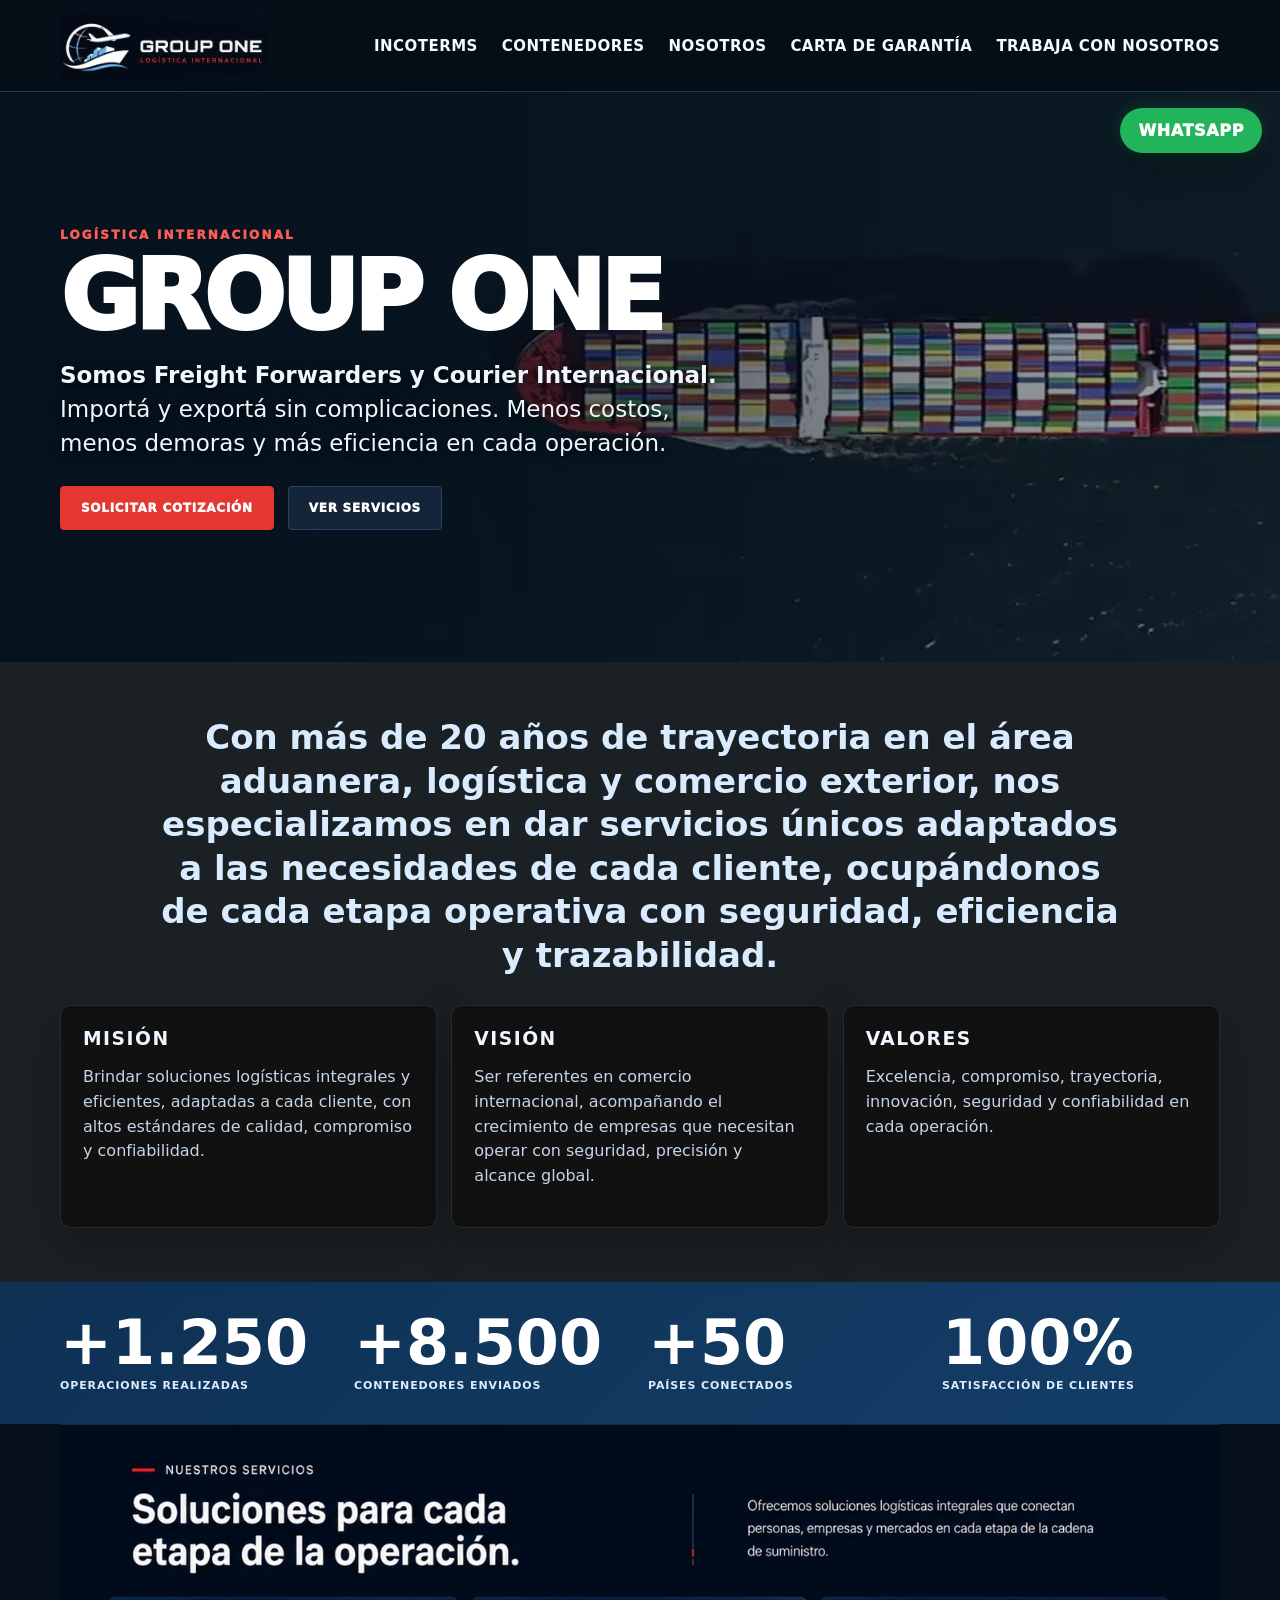
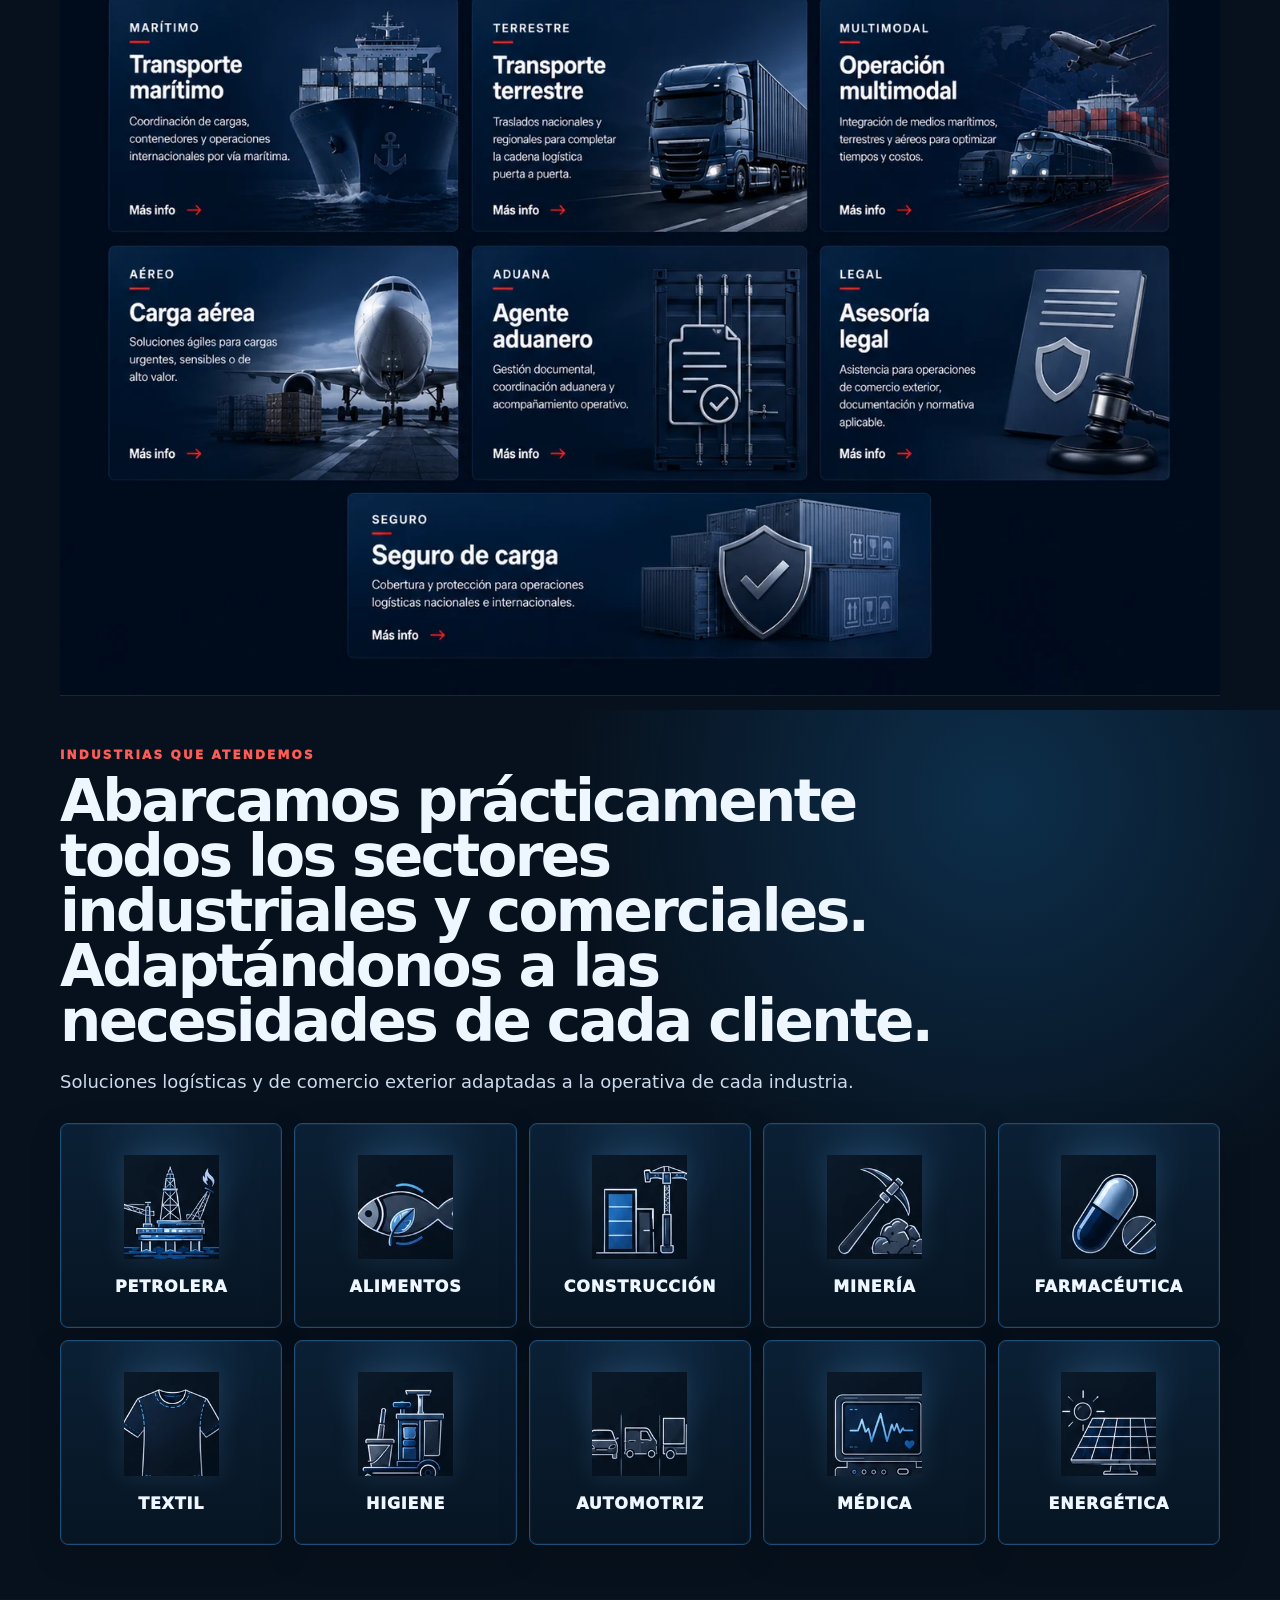
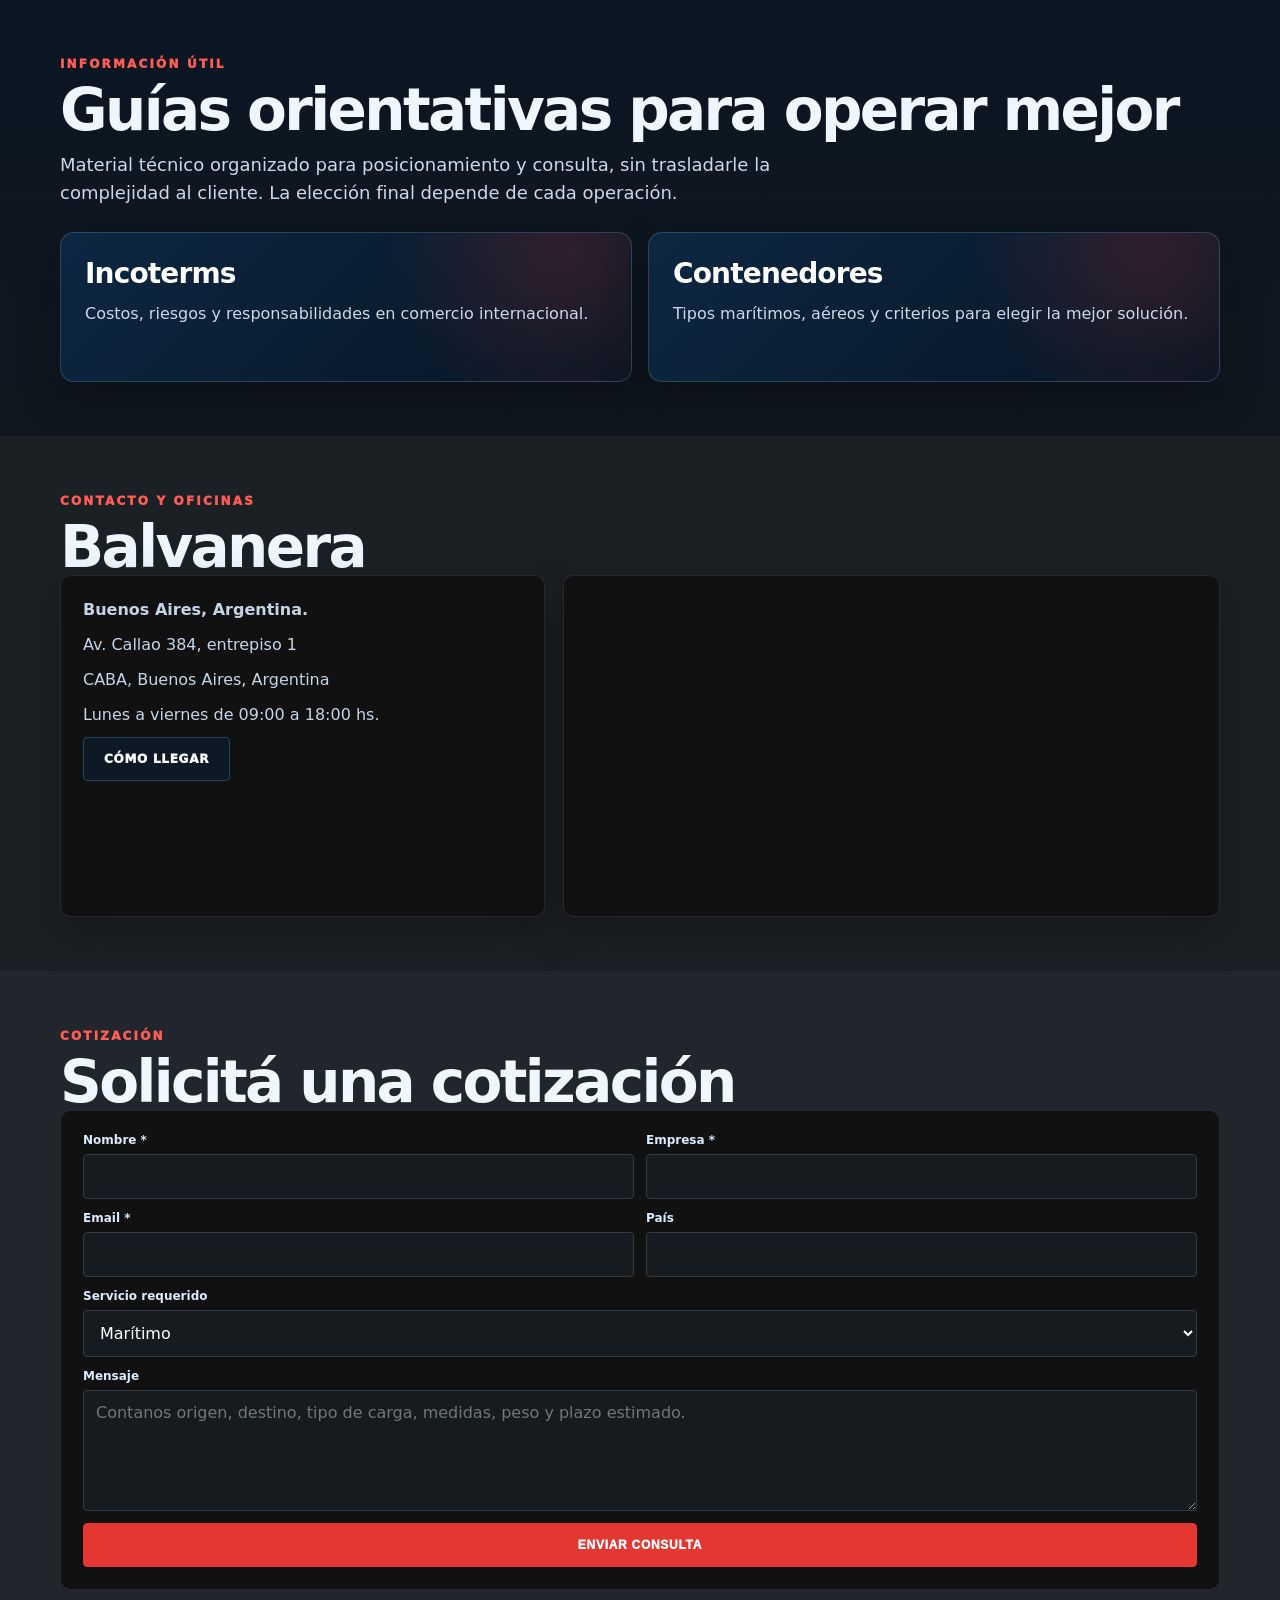
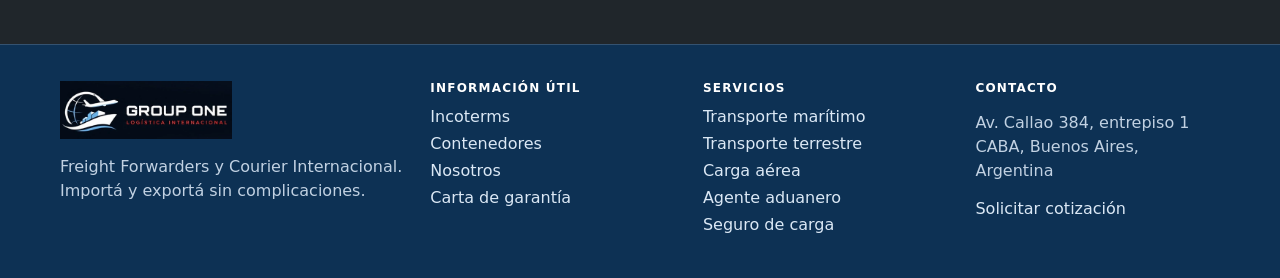
==== index.html @ 024be516 "update v8 logo webp" ====
<!doctype html>
<html lang="es-AR">
<head>
  <meta charset="utf-8">
  <meta name="viewport" content="width=device-width, initial-scale=1">
  <title>Group One | Freight Forwarders y Courier Internacional</title>
  <meta name="description" content="Group One: Freight Forwarders y Courier Internacional. Coordinamos importaciones, exportaciones, logística, aduana y cargas internacionales de punta a punta.">
  <meta name="theme-color" content="#081421">
  <link rel="stylesheet" href="styles.css">
  
</head>
<body>
  <header class="topbar">
  <a class="brand" href="index.html" aria-label="Group One inicio"><img src="assets/logo-group-one.webp" width="300" height="76" alt="Group One Logística Internacional"></a>
  <button class="menu-toggle" aria-label="Abrir menú" aria-expanded="false">☰</button>
  <nav class="main-nav" aria-label="Navegación principal">
    <a href="incoterms.html">Incoterms</a>
    <a href="contenedores.html">Contenedores</a>
    <a href="nosotros.html">Nosotros</a>
    <a href="carta-de-garantia.html">Carta de garantía</a>
    <a href="trabaja-con-nosotros.html">Trabaja con nosotros</a>
  </nav>
</header>
  <a class="whatsapp-float" href="#cotizacion" aria-label="Consultar por WhatsApp">WhatsApp</a>
  <main>
<section class="hero" id="inicio">
  <video class="hero-video" autoplay muted loop playsinline poster="assets/hero-poster.webp" aria-hidden="true"><source src="assets/hero-video.mp4" type="video/mp4"></video>
  <div class="hero-content">
    <span class="eyebrow">Logística internacional</span>
    <h1>GROUP ONE</h1>
    <p><b>Somos Freight Forwarders y Courier Internacional.</b> Importá y exportá sin complicaciones. Menos costos, menos demoras y más eficiencia en cada operación.</p>
    <div class="hero-actions"><a class="btn primary" href="#cotizacion">Solicitar cotización</a><a class="btn secondary" href="#servicios">Ver servicios</a></div>
  </div>
</section>
<section class="section about" id="nosotros-resumen"><div class="container">
  <p class="lead-center">Con más de 20 años de trayectoria en el área aduanera, logística y comercio exterior, nos especializamos en dar servicios únicos adaptados a las necesidades de cada cliente, ocupándonos de cada etapa operativa con seguridad, eficiencia y trazabilidad.</p>
  <div class="about-grid"><article><h3>Misión</h3><p>Brindar soluciones logísticas integrales y eficientes, adaptadas a cada cliente, con altos estándares de calidad, compromiso y confiabilidad.</p></article><article><h3>Visión</h3><p>Ser referentes en comercio internacional, acompañando el crecimiento de empresas que necesitan operar con seguridad, precisión y alcance global.</p></article><article><h3>Valores</h3><p>Excelencia, compromiso, trayectoria, innovación, seguridad y confiabilidad en cada operación.</p></article></div>
</div></section>
<section class="stats"><div class="container stats-grid"><div><b>+1.250</b><span>Operaciones realizadas</span></div><div><b>+8.500</b><span>Contenedores enviados</span></div><div><b>+50</b><span>Países conectados</span></div><div><b>100%</b><span>Satisfacción de clientes</span></div></div></section>
<section class="art-section services-art" id="servicios" aria-label="Nuestros servicios">
  <div class="container art-container">
    <div class="premium-art service-art-box">
      <img src="assets/servicios-premium-v5.webp" alt="Nuestros servicios: transporte marítimo, terrestre, operación multimodal, carga aérea, agente aduanero, asesoría legal y seguro de carga" loading="lazy">
      <a class="hotspot hs-maritimo" href="transporte-maritimo.html" aria-label="Transporte marítimo"></a>
      <a class="hotspot hs-terrestre" href="transporte-terrestre.html" aria-label="Transporte terrestre"></a>
      <a class="hotspot hs-multimodal" href="operacion-multimodal.html" aria-label="Operación multimodal"></a>
      <a class="hotspot hs-aereo" href="carga-aerea.html" aria-label="Carga aérea"></a>
      <a class="hotspot hs-aduana" href="agente-aduanero.html" aria-label="Agente aduanero"></a>
      <a class="hotspot hs-legal" href="asesoria-legal.html" aria-label="Asesoría legal"></a>
      <a class="hotspot hs-seguro" href="seguro-de-carga.html" aria-label="Seguro de carga"></a>
    </div>
  </div>
</section>
<section class="section industries" id="industrias"><div class="container"><div class="industry-hero"><span>Industrias que atendemos</span><h2>Abarcamos prácticamente todos los sectores industriales y comerciales. Adaptándonos a las necesidades de cada cliente.</h2><p>Soluciones logísticas y de comercio exterior adaptadas a la operativa de cada industria.</p></div><div class="industry-grid"><article><div class="industry-icon petrolera"></div><span>Petrolera</span></article><article><div class="industry-icon alimentos"></div><span>Alimentos</span></article><article><div class="industry-icon construccion"></div><span>Construcción</span></article><article><div class="industry-icon mineria"></div><span>Minería</span></article><article><div class="industry-icon farmaceutica"></div><span>Farmacéutica</span></article><article><div class="industry-icon textil"></div><span>Textil</span></article><article><div class="industry-icon higiene"></div><span>Higiene</span></article><article><div class="industry-icon automotriz"></div><span>Automotriz</span></article><article><div class="industry-icon medica"></div><span>Médica</span></article><article><div class="industry-icon energetica"></div><span>Energética</span></article></div></div></section>
<section class="section resources" id="recursos"><div class="container"><div class="section-head"><span>Información útil</span><h2>Guías orientativas para operar mejor</h2></div><p class="resources-lead">Material técnico organizado para posicionamiento y consulta, sin trasladarle la complejidad al cliente. La elección final depende de cada operación.</p><div class="resource-grid"><a href="incoterms.html"><strong>Incoterms</strong><span>Costos, riesgos y responsabilidades en comercio internacional.</span></a><a href="contenedores.html"><strong>Contenedores</strong><span>Tipos marítimos, aéreos y criterios para elegir la mejor solución.</span></a></div></div></section>

<section class="section contact" id="contacto"><div class="container"><div class="section-head"><span>Contacto y oficinas</span><h2>Balvanera</h2></div><div class="contact-grid"><div class="office-card"><p><strong>Buenos Aires, Argentina.</strong></p><p>Av. Callao 384, entrepiso 1</p><p>CABA, Buenos Aires, Argentina</p><p>Lunes a viernes de 09:00 a 18:00 hs.</p><a class="btn secondary dark" href="https://www.google.com/maps/search/?api=1&query=Av.%20Callao%20384%20entrepiso%201%20CABA" target="_blank" rel="noopener">Cómo llegar</a></div><div class="map-card"><iframe src="https://www.google.com/maps?q=Av.%20Callao%20384%20entrepiso%201%20CABA%20Buenos%20Aires%20Argentina&output=embed" width="100%" height="340" style="border:0;" allowfullscreen loading="lazy" referrerpolicy="no-referrer-when-downgrade"></iframe></div></div></div></section>
<section class="section quote" id="cotizacion"><div class="container"><div class="section-head"><span>Cotización</span><h2>Solicitá una cotización</h2></div><form class="quote-form" id="quoteForm"><div class="field"><label>Nombre *</label><input required name="nombre" type="text"></div><div class="field"><label>Empresa *</label><input required name="empresa" type="text"></div><div class="field"><label>Email *</label><input required name="email" type="email"></div><div class="field"><label>País</label><input name="pais" type="text"></div><div class="field full"><label>Servicio requerido</label><select name="servicio"><option>Marítimo</option><option>Terrestre</option><option>Aéreo</option><option>Multimodal</option><option>Agente aduanero</option><option>Asesoría legal</option><option>Seguro de carga</option></select></div><div class="field full"><label>Mensaje</label><textarea name="mensaje" rows="5" placeholder="Contanos origen, destino, tipo de carga, medidas, peso y plazo estimado."></textarea></div><button class="btn primary" type="submit">Enviar consulta</button></form></div></section>
</main>
  <footer class="footer">
  <div class="container footer-grid">
    <div>
      <img src="assets/logo-group-one.webp" width="220" height="56" alt="Group One">
      <p>Freight Forwarders y Courier Internacional. Importá y exportá sin complicaciones.</p>
    </div>
    <div><h3>Información útil</h3><a href="incoterms.html">Incoterms</a><a href="contenedores.html">Contenedores</a><a href="nosotros.html">Nosotros</a><a href="carta-de-garantia.html">Carta de garantía</a></div>
    <div><h3>Servicios</h3><a href="transporte-maritimo.html">Transporte marítimo</a><a href="transporte-terrestre.html">Transporte terrestre</a><a href="carga-aerea.html">Carga aérea</a><a href="agente-aduanero.html">Agente aduanero</a><a href="seguro-de-carga.html">Seguro de carga</a></div>
    <div><h3>Contacto</h3><p>Av. Callao 384, entrepiso 1<br>CABA, Buenos Aires, Argentina</p><a href="index.html#cotizacion">Solicitar cotización</a></div>
  </div>
</footer>
  <script src="script.js"></script>
</body>
</html>
---- styles.css ----
:root{--bg:#07111d;--panel:#0b1a2b;--panel2:#111b25;--blue:#0d3d66;--sky:#84c8ff;--red:#e43732;--text:#eef6ff;--muted:#b7c5d8;--line:#24445f}
*{box-sizing:border-box}html{scroll-behavior:smooth}body{margin:0;background:var(--bg);color:var(--text);font-family:Inter,system-ui,-apple-system,BlinkMacSystemFont,"Segoe UI",Arial,sans-serif}a{text-decoration:none;color:inherit}img{display:block;max-width:100%}.container{width:min(1160px,calc(100% - 32px));margin:auto}.topbar{position:sticky;top:0;z-index:50;height:92px;display:flex;align-items:center;gap:28px;padding:0 max(16px,calc((100vw - 1160px)/2));background:rgba(5,14,24,.94);border-bottom:1px solid rgba(132,200,255,.24);backdrop-filter:blur(14px)}.brand{flex:0 0 auto}.brand img{height:66px;width:auto}.main-nav{margin-left:auto;display:flex;align-items:center;gap:24px;flex-wrap:wrap;justify-content:flex-end}.main-nav a{text-transform:uppercase;font-weight:900;letter-spacing:.03em;font-size:15px;color:#f7fbff}.main-nav a:hover{color:#fff;text-shadow:0 0 14px rgba(132,200,255,.7)}.menu-toggle{display:none;background:transparent;border:1px solid var(--line);color:#fff;border-radius:8px;font-size:25px;padding:6px 10px}.whatsapp-float{position:fixed;right:18px;top:108px;z-index:60;background:#21b45b;color:#fff;font-weight:950;text-transform:uppercase;letter-spacing:.04em;border-radius:999px;padding:13px 18px;box-shadow:0 12px 28px rgba(0,0,0,.35),0 0 20px rgba(33,180,91,.25)}.hero{position:relative;min-height:570px;display:flex;align-items:center;overflow:hidden;background:#071827;color:#fff}.hero-video{position:absolute;inset:0;width:100%;height:100%;object-fit:cover;opacity:.84;filter:saturate(1.05) contrast(1.04) brightness(.92)}.hero:after{content:"";position:absolute;inset:0;background:linear-gradient(90deg,rgba(4,15,27,.78) 0%,rgba(4,15,27,.58) 38%,rgba(4,15,27,.16) 100%)}.hero-content{position:relative;z-index:1;width:min(1160px,calc(100% - 32px));margin:auto;padding:80px 0;text-align:left}.eyebrow,.section-head span,.section-split span,.industry-hero span,.page-hero span{display:inline-block;color:#ff5c55;text-transform:uppercase;font-size:12px;font-weight:950;letter-spacing:.18em;margin-bottom:12px}.hero h1{font-size:clamp(56px,9vw,96px);line-height:.9;margin:0;text-transform:uppercase;letter-spacing:-.05em;font-weight:950}.hero p{font-size:clamp(17px,2vw,23px);line-height:1.48;max-width:690px;margin:18px 0 0;color:#eef6ff;text-shadow:0 2px 10px #000}.btn{display:inline-flex;align-items:center;justify-content:center;min-height:44px;padding:0 20px;border-radius:4px;background:#14253a;color:#fff;border:1px solid var(--line);font-weight:950;text-transform:uppercase;letter-spacing:.06em;font-size:12px}.btn.primary{background:var(--red);border-color:var(--red)}.btn.secondary.dark{background:#0e1926}.hero-actions{display:flex;gap:14px;flex-wrap:wrap;margin-top:26px}.section{padding:54px 0}.lead-center{font-size:clamp(22px,3vw,34px);font-weight:850;line-height:1.28;text-align:center;color:#d9ecff;max-width:980px;margin:0 auto 28px}.about{background:#1b2024}.about-grid{display:grid;grid-template-columns:repeat(3,1fr);gap:14px}.about-grid article,.office-card,.map-card,.content-grid article,.container-grid article{background:#111; border:1px solid rgba(255,255,255,.1);border-radius:10px;padding:22px;box-shadow:0 16px 44px rgba(0,0,0,.25)}.about-grid h3,.content-grid h2,.container-grid h3{margin:0 0 10px;text-transform:uppercase;letter-spacing:.08em}.about-grid p,.office-card p,.content-grid p,.content-grid li,.container-grid p{color:#c5d5e8;line-height:1.55}.stats{background:linear-gradient(135deg,#0e3154,#143e68);padding:32px 0;color:#fff}.stats-grid{display:grid;grid-template-columns:repeat(4,1fr);gap:16px}.stats b{display:block;font-size:clamp(34px,5vw,62px);line-height:.92}.stats span{display:block;text-transform:uppercase;font-size:11px;font-weight:900;letter-spacing:.08em;color:#dcecff;margin-top:8px}.services{background:#07111d}.section-split{display:grid;grid-template-columns:1fr .9fr;gap:40px;align-items:start;margin-bottom:28px}.section-split h2,.industry-hero h2,.page-hero h1,.section-head h2{font-size:clamp(36px,5vw,58px);line-height:.95;letter-spacing:-.045em;margin:0}.section-split p{border-left:1px solid var(--line);padding-left:28px;margin:36px 0 0;color:#d3deec;font-size:18px;line-height:1.55}.service-grid{display:grid;grid-template-columns:repeat(3,1fr);gap:16px}.service-card{min-height:260px;border-radius:12px;border:1px solid #13385a;background:radial-gradient(circle at 78% 20%,rgba(132,200,255,.22),transparent 30%),linear-gradient(135deg,#0d3153,#071523);padding:26px;display:flex;flex-direction:column;justify-content:flex-end;box-shadow:0 16px 42px rgba(0,0,0,.22);position:relative;overflow:hidden}.service-card:before{content:"";position:absolute;right:-20px;bottom:-25px;width:190px;height:150px;opacity:.28;background:center/contain no-repeat}.service-card span{color:#fff;text-transform:uppercase;letter-spacing:.16em;font-weight:950;font-size:12px}.service-card h3{font-size:28px;line-height:1.02;margin:13px 0 10px}.service-card p{color:#dbe7f6;margin:0 0 20px;line-height:1.45}.service-card strong{color:#fff}.service-maritimo:before{background-image:url('assets/maritimo.svg')}.service-terrestre:before{background-image:url('assets/terrestre.svg')}.service-multimodal{background:radial-gradient(circle at 80% 20%,rgba(228,55,50,.28),transparent 38%),linear-gradient(135deg,#16253a,#071523)}.service-multimodal:before{background-image:url('assets/multimodal.svg')}.service-aereo:before{background-image:url('assets/aereo.svg')}.service-aduana{background:radial-gradient(circle at 72% 20%,rgba(228,55,50,.18),transparent 38%),linear-gradient(135deg,#16253a,#071523)}.service-aduana:before{background-image:url('assets/aduana.svg')}.service-legal:before{background-image:url('assets/legal.svg')}.service-seguro{grid-column:2/3;min-height:210px}.service-seguro:before{background-image:url('assets/seguro.svg')}.industries{background:radial-gradient(circle at 72% 8%,rgba(21,87,138,.35),transparent 34%),#07111d}.industry-hero{max-width:900px;margin-bottom:28px}.industry-hero p{color:#cbd9ea;font-size:18px;line-height:1.55}.industry-grid{display:grid;grid-template-columns:repeat(5,1fr);gap:10px}.industry-grid article{min-height:170px;border:1px solid #173d61;border-radius:8px;background:linear-gradient(180deg,#0a1d31,#071422);display:flex;flex-direction:column;align-items:center;justify-content:center;text-align:center;padding:16px}.industry-grid span{text-transform:uppercase;font-weight:950;letter-spacing:.05em}.industry-icon{height:72px;width:92px;opacity:.92;margin-bottom:16px;background:center/contain no-repeat}.industry-icon.petrolera{background-image:url('assets/maritimo.svg')}.industry-icon.alimentos{background-image:url('assets/seguro.svg')}.industry-icon.construccion{background-image:url('assets/terrestre.svg')}.industry-icon.mineria{background-image:url('assets/aduana.svg')}.industry-icon.farmaceutica{background-image:url('assets/legal.svg')}.industry-icon.textil{background-image:url('assets/seguro.svg')}.industry-icon.higiene{background-image:url('assets/aduana.svg')}.industry-icon.automotriz{background-image:url('assets/terrestre.svg')}.industry-icon.medica{background-image:url('assets/legal.svg')}.industry-icon.energetica{background-image:url('assets/multimodal.svg')}.contact{background:#1b2024}.contact-grid{display:grid;grid-template-columns:.85fr 1.15fr;gap:18px}.office-card{min-height:230px}.office-card p{margin:0 0 10px}.map-card{padding:0;overflow:hidden}.map-card iframe{display:block;filter:saturate(.85) contrast(1.05)}.quote{background:#20262b}.quote-form{display:grid;grid-template-columns:1fr 1fr;gap:12px;background:#111;border:1px solid rgba(255,255,255,.1);border-radius:10px;padding:22px}.field{display:grid;gap:7px}.field.full{grid-column:1/-1}label{font-size:12px;color:#dcecff;font-weight:900}input,select,textarea{width:100%;border:1px solid #303b45;background:#161b20;border-radius:4px;padding:12px;color:#fff;font:inherit}textarea{resize:vertical}.quote-form button{grid-column:1/-1;width:100%}.footer{background:#0d3154;color:#dbe8f5;padding:36px 0;border-top:1px solid rgba(255,255,255,.16)}.footer-grid{display:grid;grid-template-columns:1.4fr 1fr 1fr 1fr;gap:28px}.footer p{color:#c1d1e2;line-height:1.5}.footer h3{text-transform:uppercase;font-size:12px;letter-spacing:.1em;color:#fff;margin:0 0 12px}.footer a{display:block;color:#dbe8f5;margin:8px 0}.page-hero{padding:90px 0 56px;background:radial-gradient(circle at 80% 10%,rgba(22,82,132,.45),transparent 36%),linear-gradient(180deg,#07111d,#0a1828)}.page-hero h1{max-width:900px}.page-hero p{font-size:22px;line-height:1.45;max-width:800px;color:#d5e2f2}.page-content{padding:46px 0;background:#10171f}.content-grid{display:grid;grid-template-columns:repeat(3,1fr);gap:16px}.container-grid{display:grid;grid-template-columns:repeat(3,1fr);gap:16px}.page-cta{padding:48px 0;background:#07111d;text-align:center}.page-cta h2{font-size:38px;margin:0 0 10px}.page-cta p{color:#cbd9ea;max-width:740px;margin:0 auto 22px;line-height:1.6}@media(max-width:980px){.topbar{height:auto;min-height:78px;align-items:center}.brand img{height:56px}.menu-toggle{display:block;margin-left:auto}.main-nav{display:none;position:absolute;left:0;right:0;top:100%;background:#07111d;border-bottom:1px solid var(--line);padding:18px;gap:14px;flex-direction:column;align-items:flex-start}.menu-open .main-nav{display:flex}.whatsapp-float{top:auto;bottom:18px;right:18px}.hero{min-height:560px}.hero-content{text-align:left}.about-grid,.stats-grid,.section-split,.service-grid,.contact-grid,.quote-form,.footer-grid,.content-grid,.container-grid{grid-template-columns:1fr}.section-split p{border-left:0;padding-left:0;margin:10px 0 0}.service-seguro{grid-column:auto}.industry-grid{grid-template-columns:repeat(2,1fr)}}@media(max-width:560px){.container{width:min(100% - 20px,1160px)}.topbar{padding:10px}.brand img{height:48px}.hero h1{font-size:54px}.section{padding:42px 0}.industry-grid{grid-template-columns:1fr 1fr}.industry-grid article{min-height:135px}.industry-icon{height:56px}.stats-grid{text-align:center}.whatsapp-float{font-size:12px;padding:11px 14px}.quote-form{padding:16px}}


/* V4: servicios premium e industrias con íconos corporativos */
.art-section{background:#07111d;padding:0 0 14px}
.art-container{width:min(1160px,calc(100% - 20px));}
.premium-art{position:relative;width:100%;max-width:1160px;margin:0 auto;overflow:hidden;background:#07111d;border-top:1px solid rgba(132,200,255,.12);border-bottom:1px solid rgba(132,200,255,.12)}
.premium-art img{width:100%;height:auto;display:block}
.hotspot{position:absolute;display:block;border-radius:12px;outline:none}.hotspot:focus-visible{box-shadow:0 0 0 3px rgba(255,92,85,.9),0 0 24px rgba(132,200,255,.5)}
.hs-maritimo{left:4.1%;top:19.2%;width:29.3%;height:26.2%}
.hs-terrestre{left:34.5%;top:19.2%;width:28.1%;height:26.2%}
.hs-multimodal{left:63.7%;top:19.2%;width:29.3%;height:26.2%}
.hs-aereo{left:4.1%;top:47.1%;width:29.3%;height:26.2%}
.hs-aduana{left:34.5%;top:47.1%;width:28.1%;height:26.2%}
.hs-legal{left:63.7%;top:47.1%;width:29.3%;height:26.2%}
.hs-seguro{left:24.1%;top:74.6%;width:48.8%;height:18.9%}
.industries{padding-top:34px;background:radial-gradient(circle at 78% 10%,rgba(21,87,138,.42),transparent 34%),#07111d}
.industry-grid{gap:12px}.industry-grid article{min-height:205px;border-color:#1e4d75;background:linear-gradient(180deg,#0b2138,#071523);box-shadow:inset 0 0 0 1px rgba(132,200,255,.06),0 10px 32px rgba(0,0,0,.18)}
.industry-icon{height:104px;width:132px;margin-bottom:18px;opacity:1;filter:drop-shadow(0 0 12px rgba(132,200,255,.12))}
.industry-icon.petrolera{background-image:url('assets/industry-petrolera-v5.webp')}.industry-icon.alimentos{background-image:url('assets/industry-alimentos-v5.webp')}.industry-icon.construccion{background-image:url('assets/industry-construccion-v5.webp')}.industry-icon.mineria{background-image:url('assets/industry-mineria-v5.webp')}.industry-icon.farmaceutica{background-image:url('assets/industry-farmaceutica-v5.webp')}.industry-icon.textil{background-image:url('assets/industry-textil-v5.webp')}.industry-icon.higiene{background-image:url('assets/industry-higiene-v5.webp')}.industry-icon.automotriz{background-image:url('assets/industry-automotriz-v5.webp')}.industry-icon.medica{background-image:url('assets/industry-medica-v5.webp')}.industry-icon.energetica{background-image:url('assets/industry-energetica-v5.webp')}
@media(max-width:980px){.art-section{padding-bottom:10px}.premium-art{border-radius:0}.industry-grid article{min-height:175px}.industry-icon{height:84px;width:112px}}
@media(max-width:560px){.art-container{width:100%}.industry-grid{gap:7px}.industry-grid article{min-height:145px;padding:12px}.industry-icon{height:70px;width:94px;margin-bottom:12px}.industry-grid span{font-size:11px}}


/* V5 cache-busting / industries visual fix */
.industry-grid article{
  overflow:hidden;
  background:radial-gradient(circle at 50% 18%,rgba(65,139,202,.18),transparent 42%),linear-gradient(180deg,#0b2035,#071523)!important;
}
.industry-icon{
  display:block;
  background-color:transparent!important;
  background-repeat:no-repeat!important;
  background-position:center!important;
  background-size:contain!important;
  mix-blend-mode:normal!important;
}
.service-art-box img{content:url('assets/servicios-premium-v5.webp')}

/* V6 final industry asset override - avoids old SVG/background fallback */
.industry-icon.petrolera{background-image:url('assets/industry-petrolera-v5.webp')!important;}
.industry-icon.alimentos{background-image:url('assets/industry-alimentos-v5.webp')!important;}
.industry-icon.construccion{background-image:url('assets/industry-construccion-v5.webp')!important;}
.industry-icon.mineria{background-image:url('assets/industry-mineria-v5.webp')!important;}
.industry-icon.farmaceutica{background-image:url('assets/industry-farmaceutica-v5.webp')!important;}
.industry-icon.textil{background-image:url('assets/industry-textil-v5.webp')!important;}
.industry-icon.higiene{background-image:url('assets/industry-higiene-v5.webp')!important;}
.industry-icon.automotriz{background-image:url('assets/industry-automotriz-v5.webp')!important;}
.industry-icon.medica{background-image:url('assets/industry-medica-v5.webp')!important;}
.industry-icon.energetica{background-image:url('assets/industry-energetica-v5.webp')!important;}


/* V7: recursos SEO sin convertir la web en manual técnico */
.resources{background:linear-gradient(180deg,#0b1623,#10171f)}
.resources-lead{max-width:820px;color:#cbd9ea;font-size:18px;line-height:1.6;margin:12px 0 24px}
.resource-grid{display:grid;grid-template-columns:repeat(2,1fr);gap:16px}
.resource-grid a{display:block;min-height:150px;padding:24px;border-radius:14px;border:1px solid rgba(132,200,255,.22);background:radial-gradient(circle at 88% 12%,rgba(228,55,50,.18),transparent 34%),linear-gradient(135deg,#0d2742,#071523);box-shadow:0 18px 44px rgba(0,0,0,.28)}
.resource-grid strong{display:block;color:#fff;font-size:28px;letter-spacing:-.03em;margin-bottom:12px}.resource-grid span{display:block;color:#cbd9ea;line-height:1.5}
.page-content.alt{background:#07111d;border-top:1px solid rgba(132,200,255,.10);border-bottom:1px solid rgba(132,200,255,.10)}
.guide-intro{margin-bottom:24px;padding:28px;border-radius:16px;border:1px solid rgba(132,200,255,.18);background:radial-gradient(circle at 85% 20%,rgba(21,87,138,.32),transparent 36%),linear-gradient(135deg,#0c2137,#081421);box-shadow:0 18px 44px rgba(0,0,0,.24)}
.guide-intro.compact{margin-bottom:0}.guide-intro span{display:inline-block;color:#ff5c55;text-transform:uppercase;font-size:12px;font-weight:950;letter-spacing:.18em;margin-bottom:12px}.guide-intro h2{font-size:clamp(30px,4vw,48px);line-height:1;margin:0 0 14px;letter-spacing:-.045em}.guide-intro p{max-width:920px;color:#d5e2f2;font-size:18px;line-height:1.62}.small-note{font-size:15px!important;color:#9fb4ca!important;border-left:3px solid #ff5c55;padding-left:14px;margin-top:16px!important}.resource-title{font-size:30px;letter-spacing:-.035em;margin:34px 0 16px}.seo-grid article{position:relative;overflow:hidden;min-height:190px;background:linear-gradient(180deg,#0b2035,#071523)!important;border:1px solid rgba(132,200,255,.20)!important;border-radius:14px!important;box-shadow:0 14px 34px rgba(0,0,0,.26)!important}.seo-grid article:before{content:"";position:absolute;inset:0;background:radial-gradient(circle at 85% 18%,rgba(132,200,255,.16),transparent 36%);pointer-events:none}.seo-grid h2,.seo-grid h3{color:#fff;position:relative}.seo-grid p,.seo-grid ul{position:relative}.compact-grid article{min-height:155px}.content-grid.seo-grid,.container-grid.seo-grid{align-items:stretch}
@media(max-width:980px){.resource-grid{grid-template-columns:1fr}.guide-intro{padding:22px}.seo-grid article{min-height:auto}.resource-grid a{min-height:auto}}

/* V8: logo principal acordado en WebP */
.brand img{height:70px;width:auto;max-width:360px;object-fit:contain;}
.footer img[src$="logo-group-one.webp"]{height:58px;width:auto;max-width:260px;object-fit:contain;}
@media(max-width:980px){.brand img{height:58px;max-width:260px;}}
@media(max-width:560px){.brand img{height:46px;max-width:210px;}.footer img[src$="logo-group-one.webp"]{height:48px;max-width:220px;}}
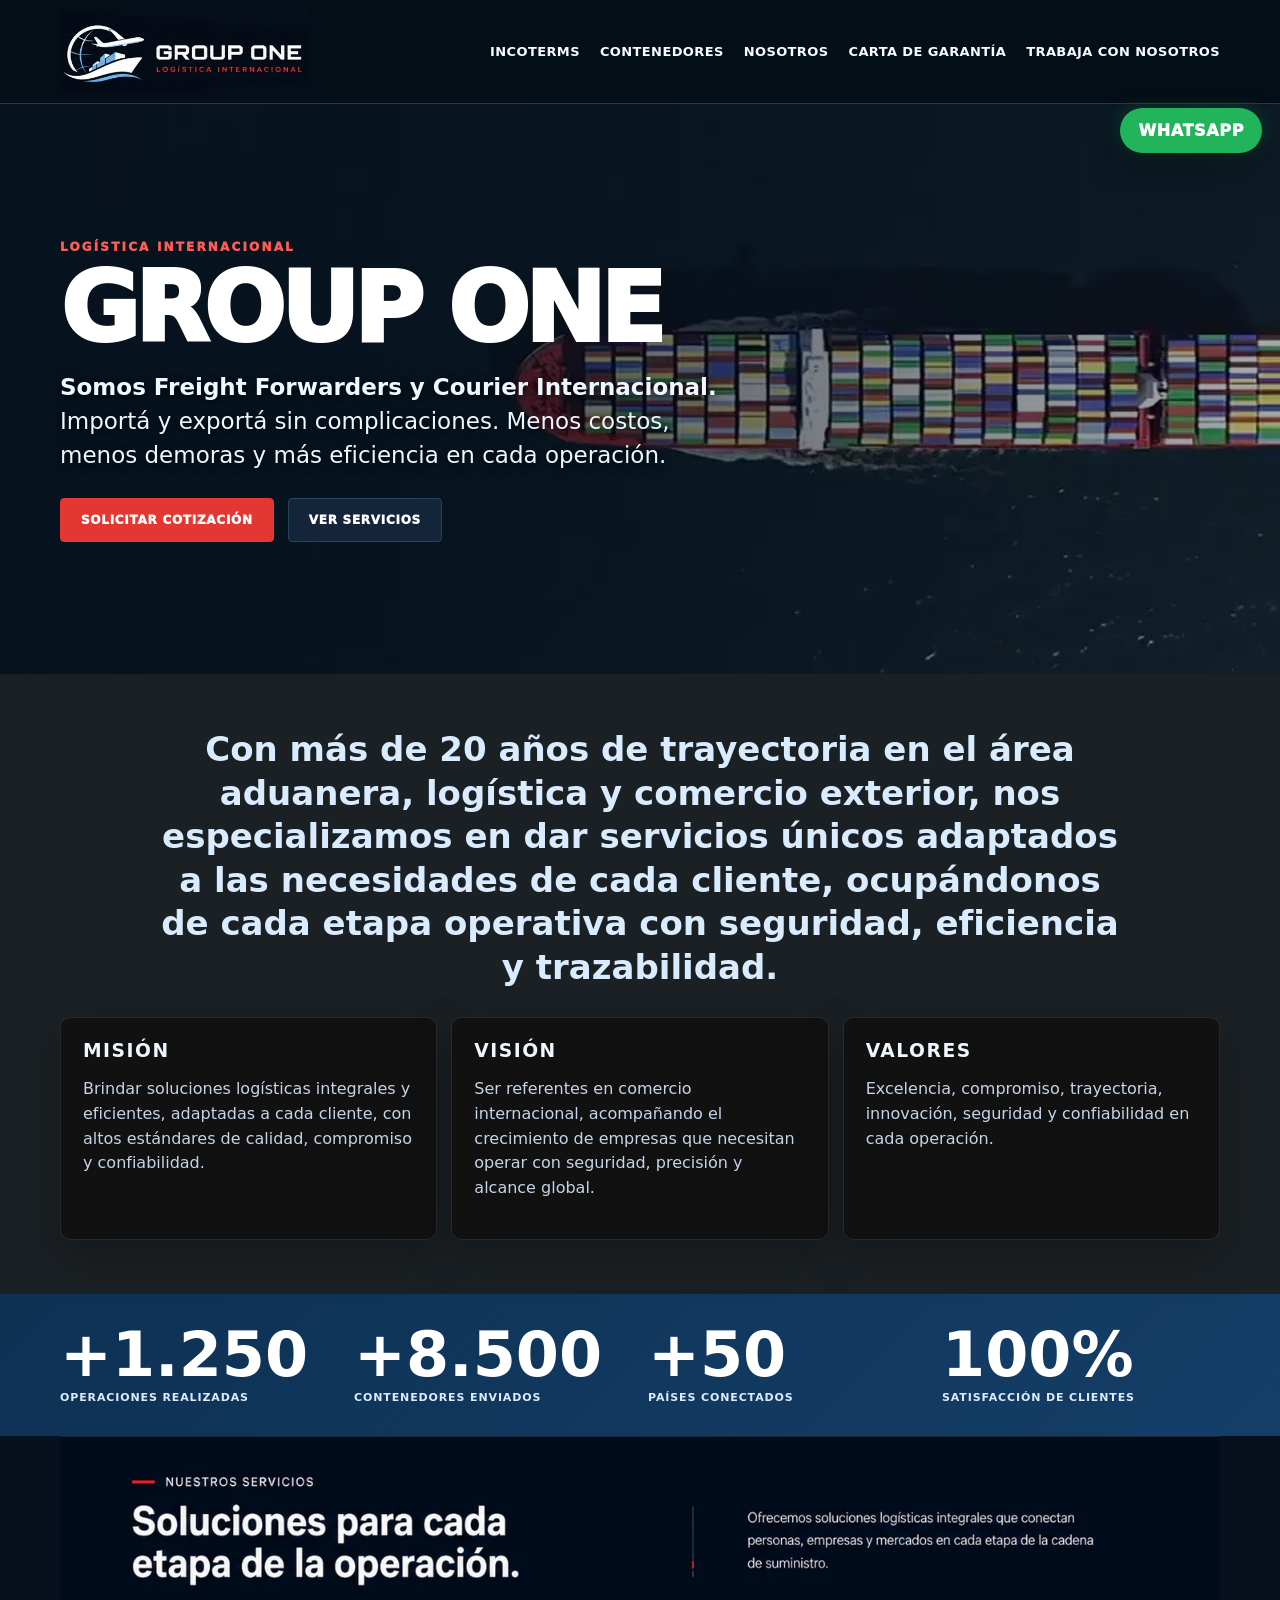
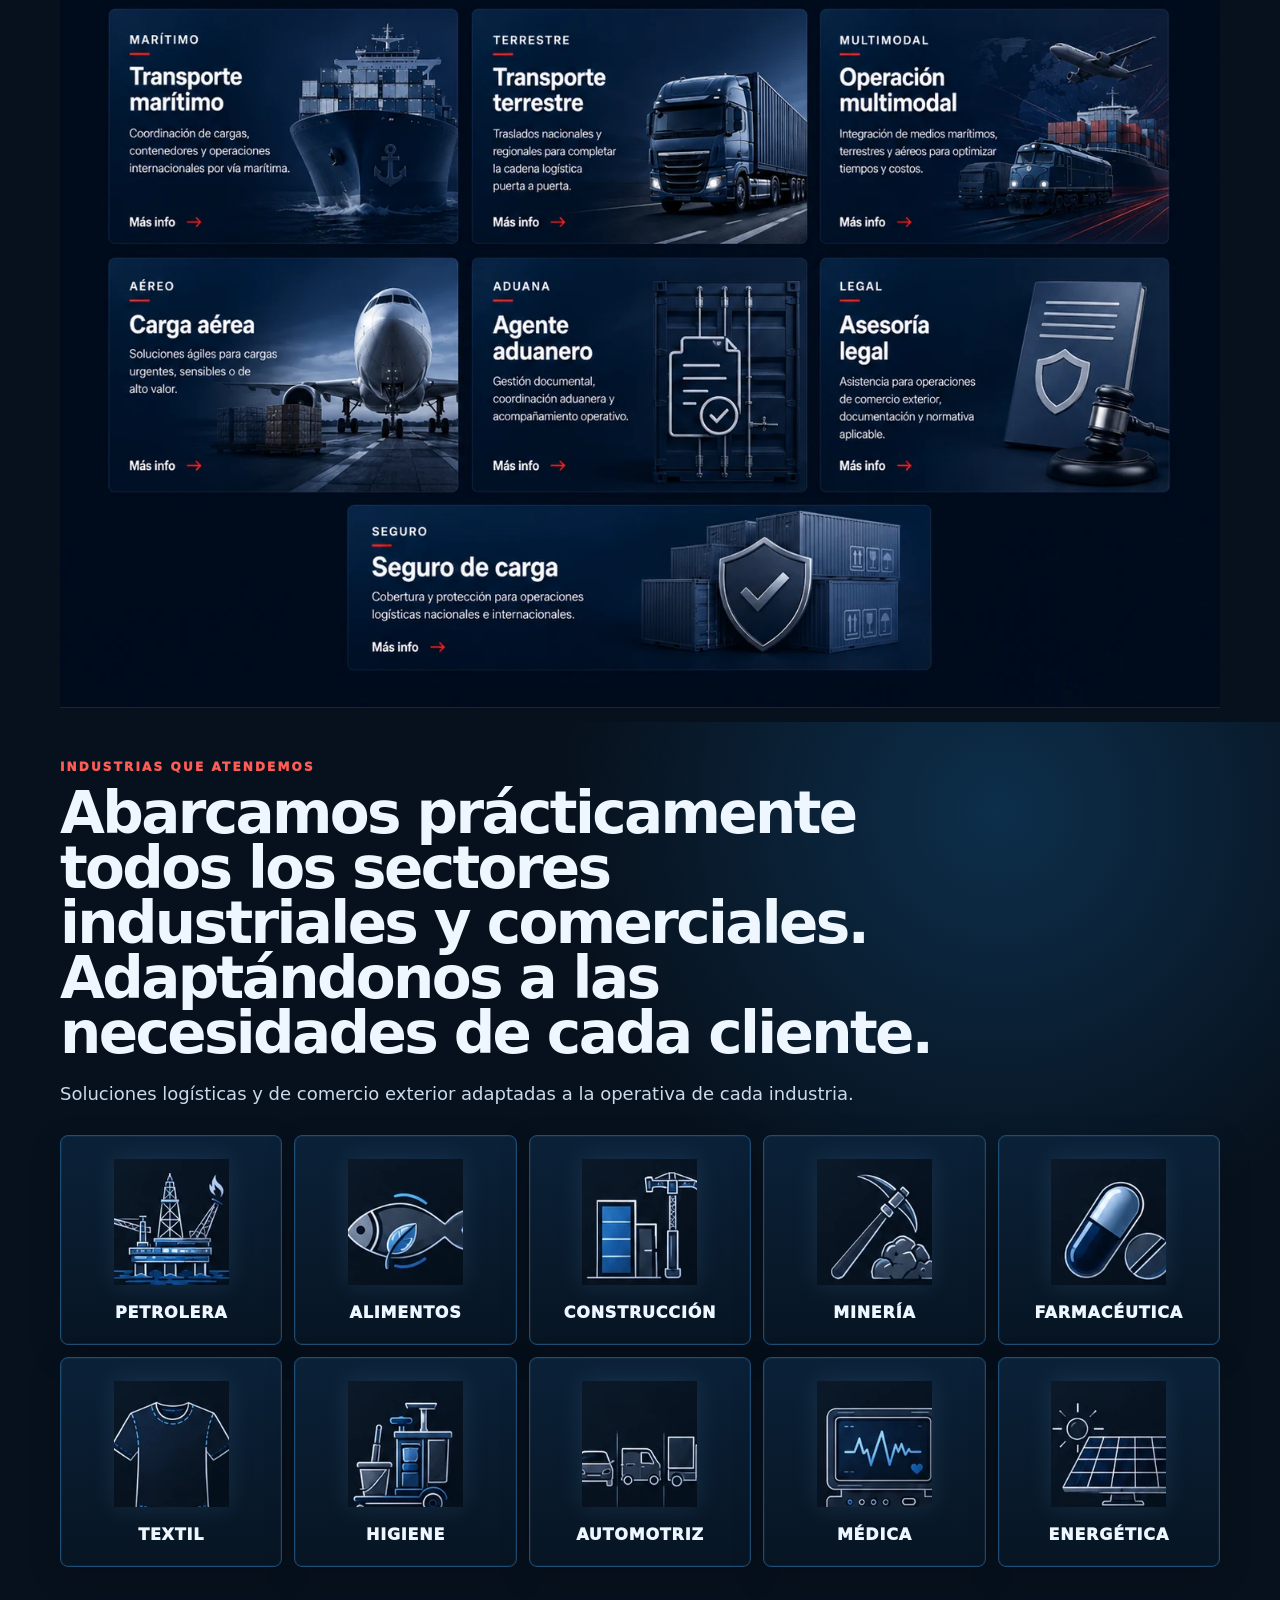
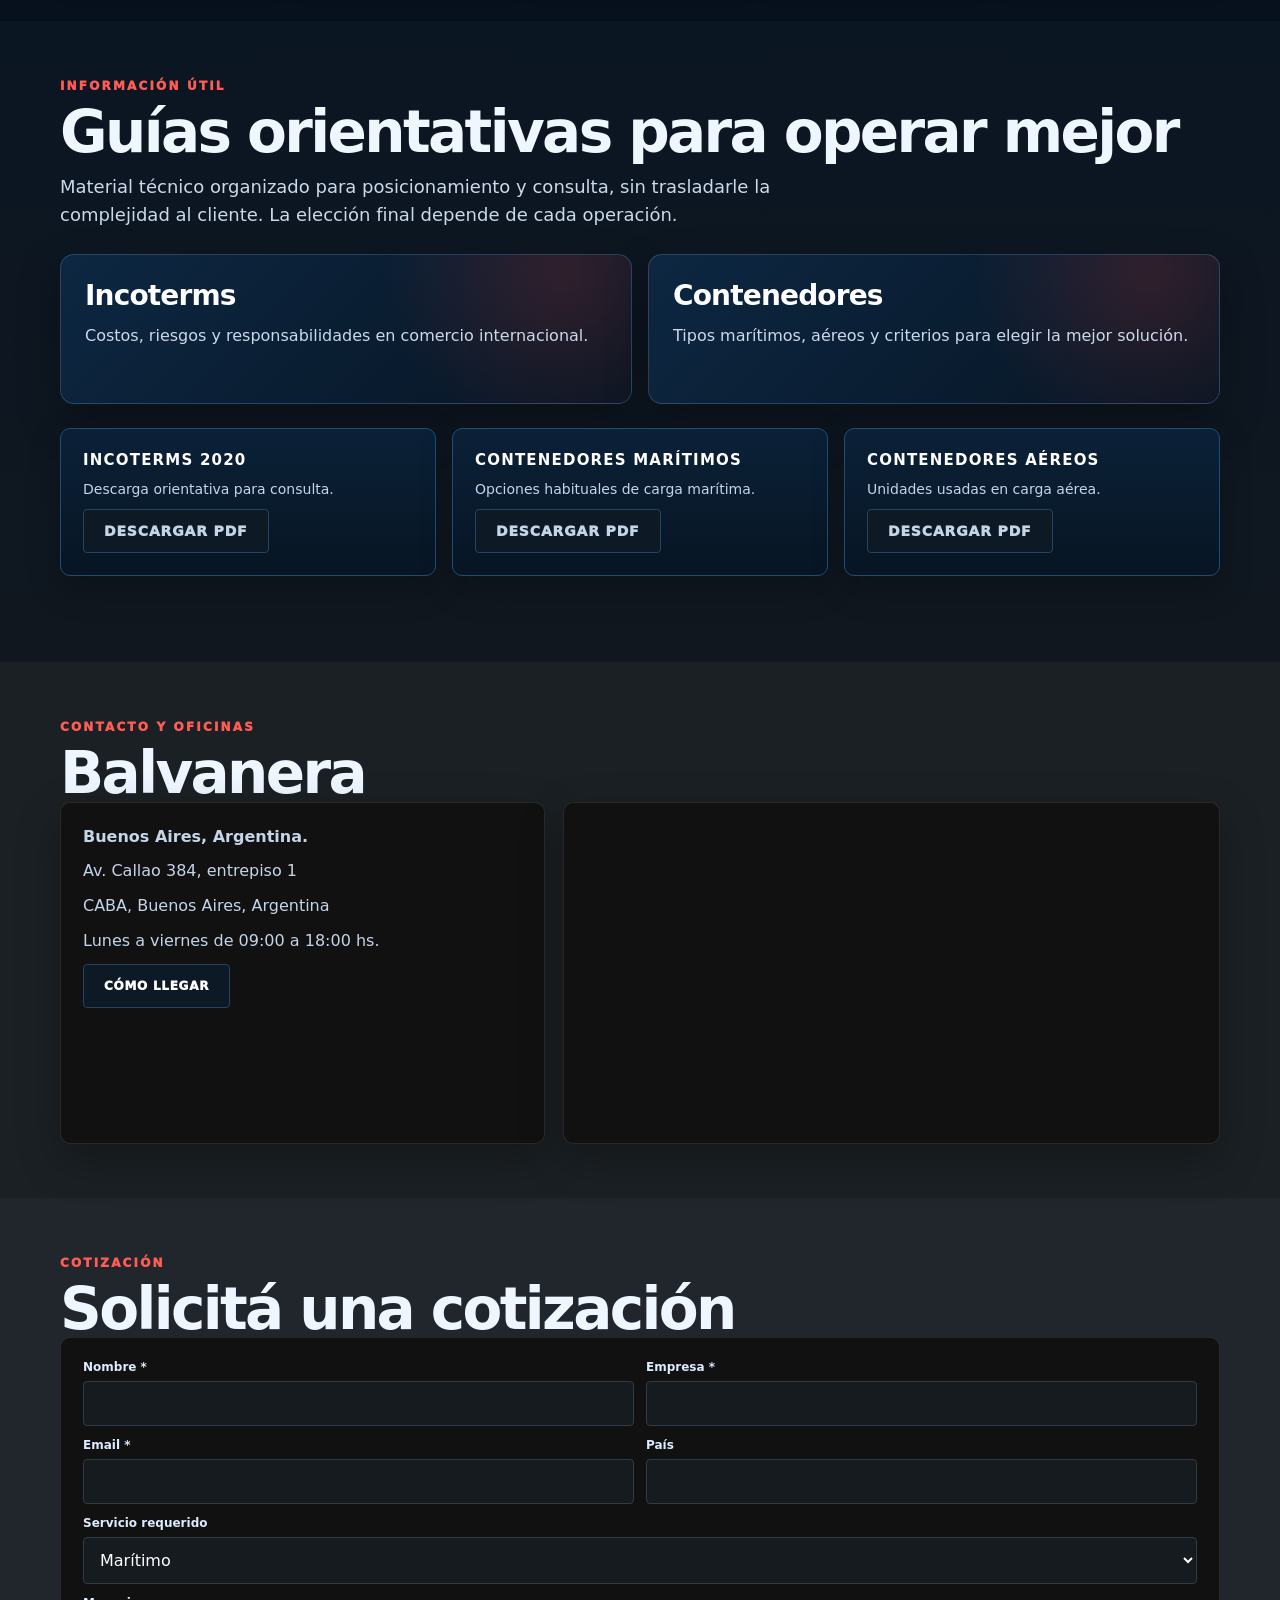
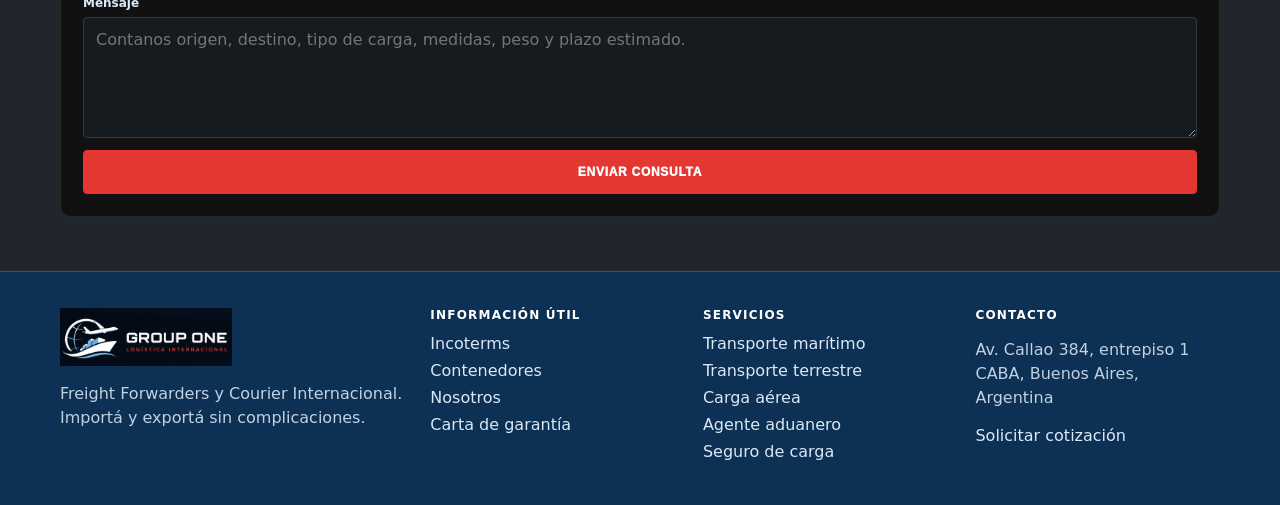
==== commit c6c0ee47: "Add files via upload" ====
--- a/index.html
+++ b/index.html
@@ -52,7 +52,7 @@
   </div>
 </section>
 <section class="section industries" id="industrias"><div class="container"><div class="industry-hero"><span>Industrias que atendemos</span><h2>Abarcamos prácticamente todos los sectores industriales y comerciales. Adaptándonos a las necesidades de cada cliente.</h2><p>Soluciones logísticas y de comercio exterior adaptadas a la operativa de cada industria.</p></div><div class="industry-grid"><article><div class="industry-icon petrolera"></div><span>Petrolera</span></article><article><div class="industry-icon alimentos"></div><span>Alimentos</span></article><article><div class="industry-icon construccion"></div><span>Construcción</span></article><article><div class="industry-icon mineria"></div><span>Minería</span></article><article><div class="industry-icon farmaceutica"></div><span>Farmacéutica</span></article><article><div class="industry-icon textil"></div><span>Textil</span></article><article><div class="industry-icon higiene"></div><span>Higiene</span></article><article><div class="industry-icon automotriz"></div><span>Automotriz</span></article><article><div class="industry-icon medica"></div><span>Médica</span></article><article><div class="industry-icon energetica"></div><span>Energética</span></article></div></div></section>
-<section class="section resources" id="recursos"><div class="container"><div class="section-head"><span>Información útil</span><h2>Guías orientativas para operar mejor</h2></div><p class="resources-lead">Material técnico organizado para posicionamiento y consulta, sin trasladarle la complejidad al cliente. La elección final depende de cada operación.</p><div class="resource-grid"><a href="incoterms.html"><strong>Incoterms</strong><span>Costos, riesgos y responsabilidades en comercio internacional.</span></a><a href="contenedores.html"><strong>Contenedores</strong><span>Tipos marítimos, aéreos y criterios para elegir la mejor solución.</span></a></div></div></section>
+<section class="section resources" id="recursos"><div class="container"><div class="section-head"><span>Información útil</span><h2>Guías orientativas para operar mejor</h2></div><p class="resources-lead">Material técnico organizado para posicionamiento y consulta, sin trasladarle la complejidad al cliente. La elección final depende de cada operación.</p><div class="resource-grid"><a href="incoterms.html"><strong>Incoterms</strong><span>Costos, riesgos y responsabilidades en comercio internacional.</span></a><a href="contenedores.html"><strong>Contenedores</strong><span>Tipos marítimos, aéreos y criterios para elegir la mejor solución.</span></a></div><div class="pdf-downloads"><a class="pdf-card" href="docs/Group_One_incoterms_2020.pdf" download><strong>Incoterms 2020</strong><span>Descarga orientativa para consulta.</span><span class="btn secondary dark">Descargar PDF</span></a><a class="pdf-card" href="docs/Group_One_contenedores_maritimos.pdf" download><strong>Contenedores marítimos</strong><span>Opciones habituales de carga marítima.</span><span class="btn secondary dark">Descargar PDF</span></a><a class="pdf-card" href="docs/Group_One_contenedores_aereos.pdf" download><strong>Contenedores aéreos</strong><span>Unidades usadas en carga aérea.</span><span class="btn secondary dark">Descargar PDF</span></a></div></div></section>
 
 <section class="section contact" id="contacto"><div class="container"><div class="section-head"><span>Contacto y oficinas</span><h2>Balvanera</h2></div><div class="contact-grid"><div class="office-card"><p><strong>Buenos Aires, Argentina.</strong></p><p>Av. Callao 384, entrepiso 1</p><p>CABA, Buenos Aires, Argentina</p><p>Lunes a viernes de 09:00 a 18:00 hs.</p><a class="btn secondary dark" href="https://www.google.com/maps/search/?api=1&query=Av.%20Callao%20384%20entrepiso%201%20CABA" target="_blank" rel="noopener">Cómo llegar</a></div><div class="map-card"><iframe src="https://www.google.com/maps?q=Av.%20Callao%20384%20entrepiso%201%20CABA%20Buenos%20Aires%20Argentina&output=embed" width="100%" height="340" style="border:0;" allowfullscreen loading="lazy" referrerpolicy="no-referrer-when-downgrade"></iframe></div></div></div></section>
 <section class="section quote" id="cotizacion"><div class="container"><div class="section-head"><span>Cotización</span><h2>Solicitá una cotización</h2></div><form class="quote-form" id="quoteForm"><div class="field"><label>Nombre *</label><input required name="nombre" type="text"></div><div class="field"><label>Empresa *</label><input required name="empresa" type="text"></div><div class="field"><label>Email *</label><input required name="email" type="email"></div><div class="field"><label>País</label><input name="pais" type="text"></div><div class="field full"><label>Servicio requerido</label><select name="servicio"><option>Marítimo</option><option>Terrestre</option><option>Aéreo</option><option>Multimodal</option><option>Agente aduanero</option><option>Asesoría legal</option><option>Seguro de carga</option></select></div><div class="field full"><label>Mensaje</label><textarea name="mensaje" rows="5" placeholder="Contanos origen, destino, tipo de carga, medidas, peso y plazo estimado."></textarea></div><button class="btn primary" type="submit">Enviar consulta</button></form></div></section>
--- a/styles.css
+++ b/styles.css
@@ -67,3 +67,92 @@
 .footer img[src$="logo-group-one.webp"]{height:58px;width:auto;max-width:260px;object-fit:contain;}
 @media(max-width:980px){.brand img{height:58px;max-width:260px;}}
 @media(max-width:560px){.brand img{height:46px;max-width:210px;}.footer img[src$="logo-group-one.webp"]{height:48px;max-width:220px;}}
+
+/* V9 final ajuste visual: logo principal + baldosas de industrias */
+.topbar{
+  height:104px!important;
+  min-height:104px!important;
+}
+.brand img{
+  height:84px!important;
+  width:auto!important;
+  max-width:430px!important;
+  object-fit:contain!important;
+}
+.industry-grid article{
+  min-height:210px!important;
+  padding:18px!important;
+  display:flex!important;
+  flex-direction:column!important;
+  align-items:center!important;
+  justify-content:center!important;
+  background:radial-gradient(circle at 50% 18%,rgba(65,139,202,.18),transparent 42%),linear-gradient(180deg,#0b2035,#071523)!important;
+  border:1px solid #1e4d75!important;
+  box-shadow:inset 0 0 0 1px rgba(132,200,255,.06),0 10px 32px rgba(0,0,0,.18)!important;
+}
+.industry-icon{
+  width:126px!important;
+  height:126px!important;
+  margin:0 auto 18px!important;
+  opacity:1!important;
+  display:block!important;
+  background-color:transparent!important;
+  background-repeat:no-repeat!important;
+  background-position:center!important;
+  background-size:contain!important;
+  border:0!important;
+  box-shadow:none!important;
+  mix-blend-mode:normal!important;
+  filter:drop-shadow(0 0 12px rgba(132,200,255,.12))!important;
+}
+.industry-icon.petrolera{background-image:url('assets/industry-petrolera-v5.webp')!important;}
+.industry-icon.alimentos{background-image:url('assets/industry-alimentos-v5.webp')!important;}
+.industry-icon.construccion{background-image:url('assets/industry-construccion-v5.webp')!important;}
+.industry-icon.mineria{background-image:url('assets/industry-mineria-v5.webp')!important;}
+.industry-icon.farmaceutica{background-image:url('assets/industry-farmaceutica-v5.webp')!important;}
+.industry-icon.textil{background-image:url('assets/industry-textil-v5.webp')!important;}
+.industry-icon.higiene{background-image:url('assets/industry-higiene-v5.webp')!important;}
+.industry-icon.automotriz{background-image:url('assets/industry-automotriz-v5.webp')!important;}
+.industry-icon.medica{background-image:url('assets/industry-medica-v5.webp')!important;}
+.industry-icon.energetica{background-image:url('assets/industry-energetica-v5.webp')!important;}
+@media(max-width:980px){
+  .topbar{height:auto!important;min-height:86px!important;}
+  .brand img{height:64px!important;max-width:300px!important;}
+  .industry-grid article{min-height:176px!important;}
+  .industry-icon{width:104px!important;height:104px!important;}
+}
+@media(max-width:560px){
+  .brand img{height:50px!important;max-width:230px!important;}
+  .industry-grid article{min-height:148px!important;padding:12px!important;}
+  .industry-icon{width:78px!important;height:78px!important;margin-bottom:12px!important;}
+}
+
+
+/* V9 final: header, zoom and resource PDF links */
+.pdf-downloads{display:grid;grid-template-columns:repeat(3,1fr);gap:16px;margin:24px 0 32px;}
+.pdf-card{display:flex;flex-direction:column;gap:10px;background:linear-gradient(180deg,#0b2138,#071523);border:1px solid #1e4d75;border-radius:10px;padding:22px;box-shadow:0 12px 34px rgba(0,0,0,.22);}
+.pdf-card strong{text-transform:uppercase;letter-spacing:.08em;color:#fff;font-size:15px;}
+.pdf-card span{color:#c5d5e8;line-height:1.45;font-size:14px;}
+.pdf-card .btn{margin-top:auto;width:max-content;}
+.main-nav{gap:20px;flex-wrap:nowrap;}
+.main-nav a{font-size:13px;white-space:nowrap;}
+.industry-grid article{background:linear-gradient(180deg,#0b2138,#071523)!important;overflow:hidden;}
+.industry-icon{background-color:transparent!important;background-size:contain!important;background-position:center!important;background-repeat:no-repeat!important;mix-blend-mode:normal!important;}
+.industry-icon.petrolera{background-image:url('assets/industry-petrolera-v5.webp')!important;}
+.industry-icon.alimentos{background-image:url('assets/industry-alimentos-v5.webp')!important;}
+.industry-icon.construccion{background-image:url('assets/industry-construccion-v5.webp')!important;}
+.industry-icon.mineria{background-image:url('assets/industry-mineria-v5.webp')!important;}
+.industry-icon.farmaceutica{background-image:url('assets/industry-farmaceutica-v5.webp')!important;}
+.industry-icon.textil{background-image:url('assets/industry-textil-v5.webp')!important;}
+.industry-icon.higiene{background-image:url('assets/industry-higiene-v5.webp')!important;}
+.industry-icon.automotriz{background-image:url('assets/industry-automotriz-v5.webp')!important;}
+.industry-icon.medica{background-image:url('assets/industry-medica-v5.webp')!important;}
+.industry-icon.energetica{background-image:url('assets/industry-energetica-v5.webp')!important;}
+@media(max-width:860px){
+  .menu-toggle{display:block;margin-left:auto;}
+  .main-nav{display:none;position:absolute;left:0;right:0;top:100%;background:#07111d;border-bottom:1px solid var(--line);padding:18px;gap:14px;flex-direction:column;align-items:flex-start;}
+  .menu-open .main-nav{display:flex;}
+  .pdf-downloads{grid-template-columns:1fr;}
+}
+@media(min-width:861px){.menu-toggle{display:none!important}.main-nav{display:flex!important}}
+@media(max-width:560px){.pdf-card .btn{width:100%;}}
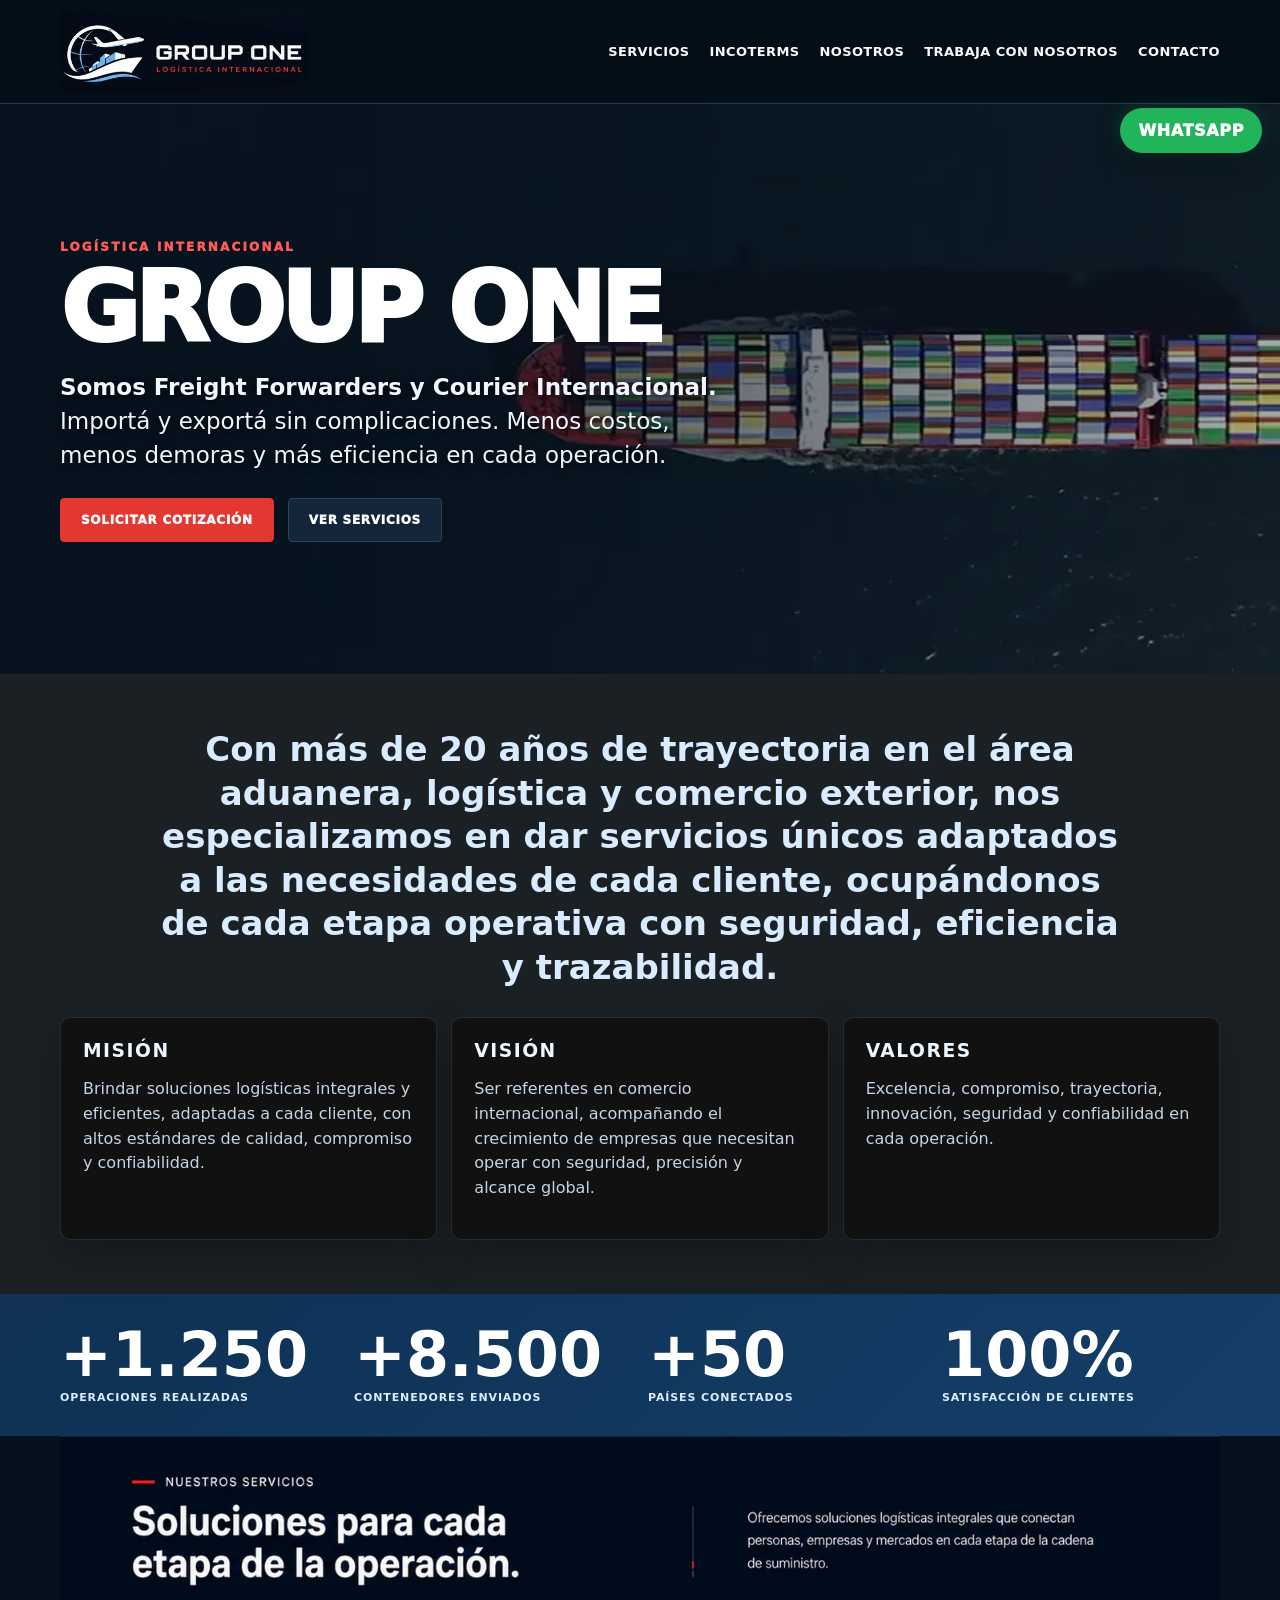
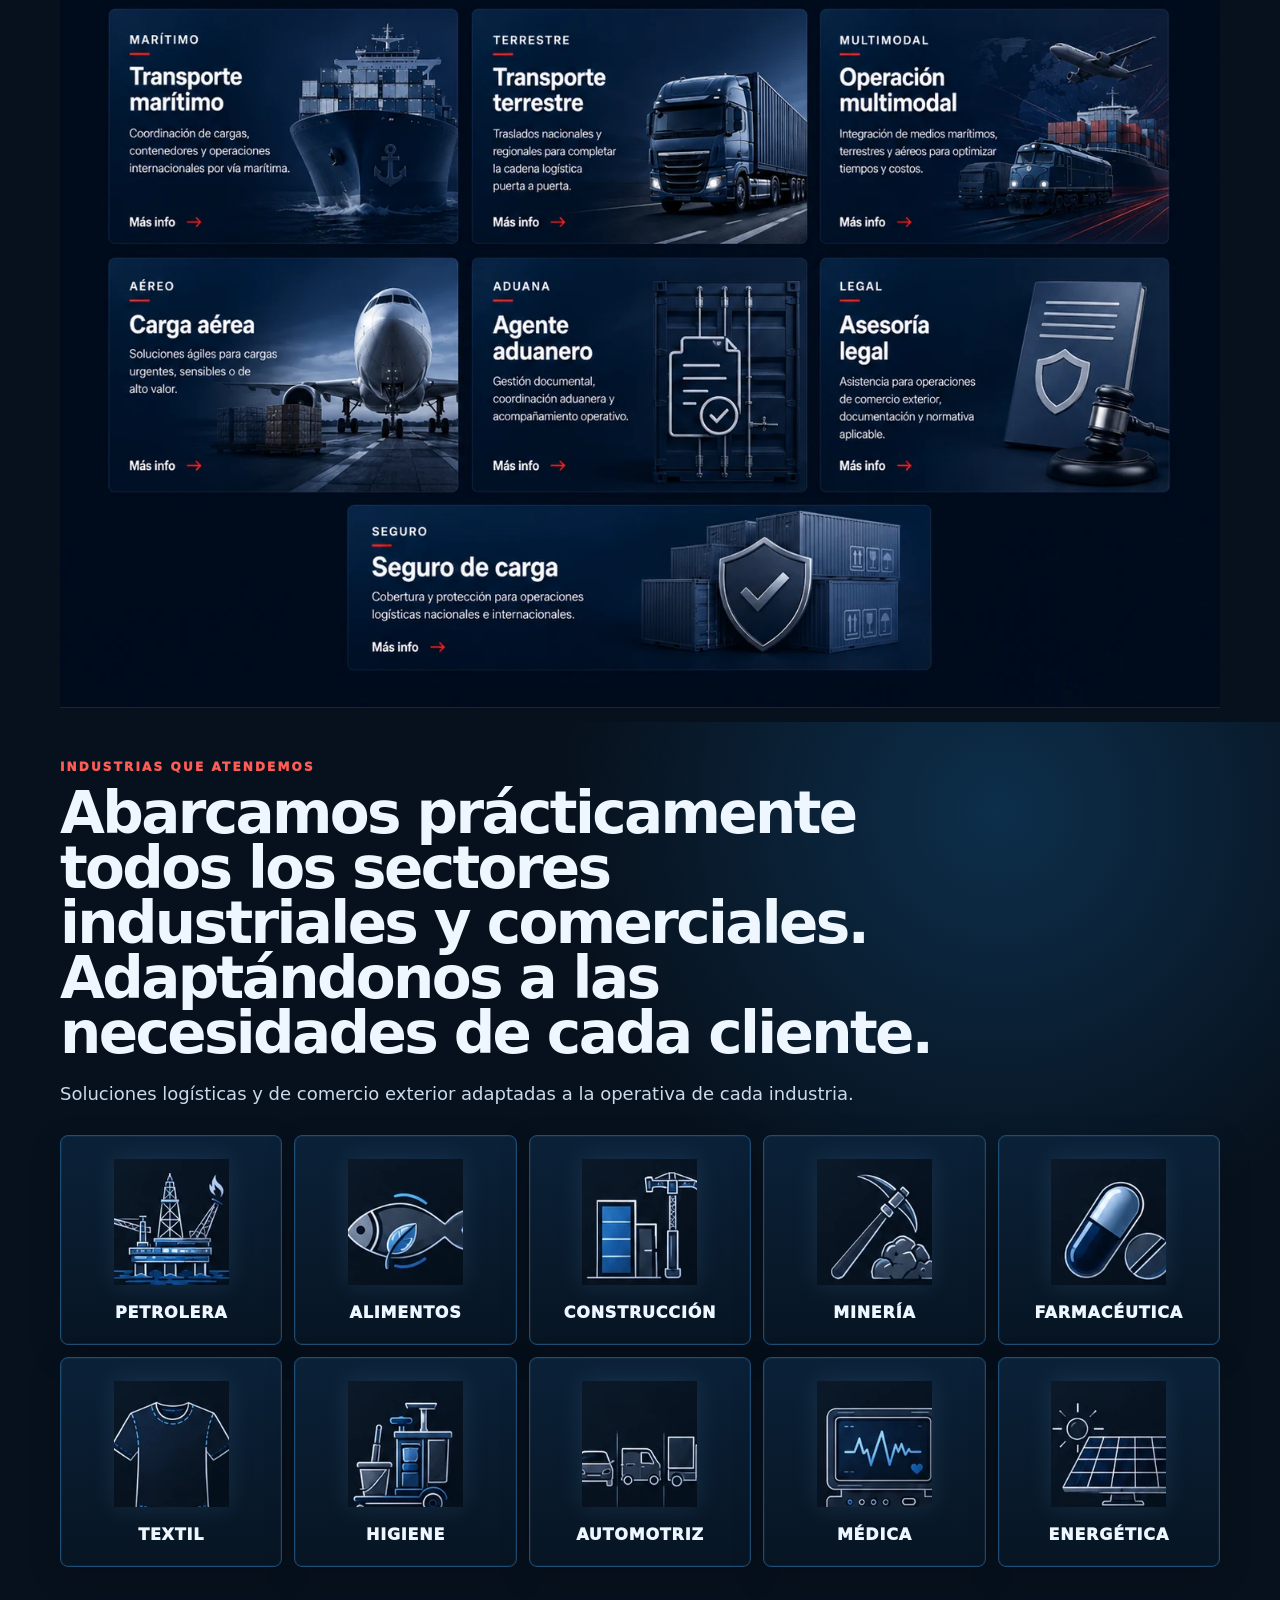
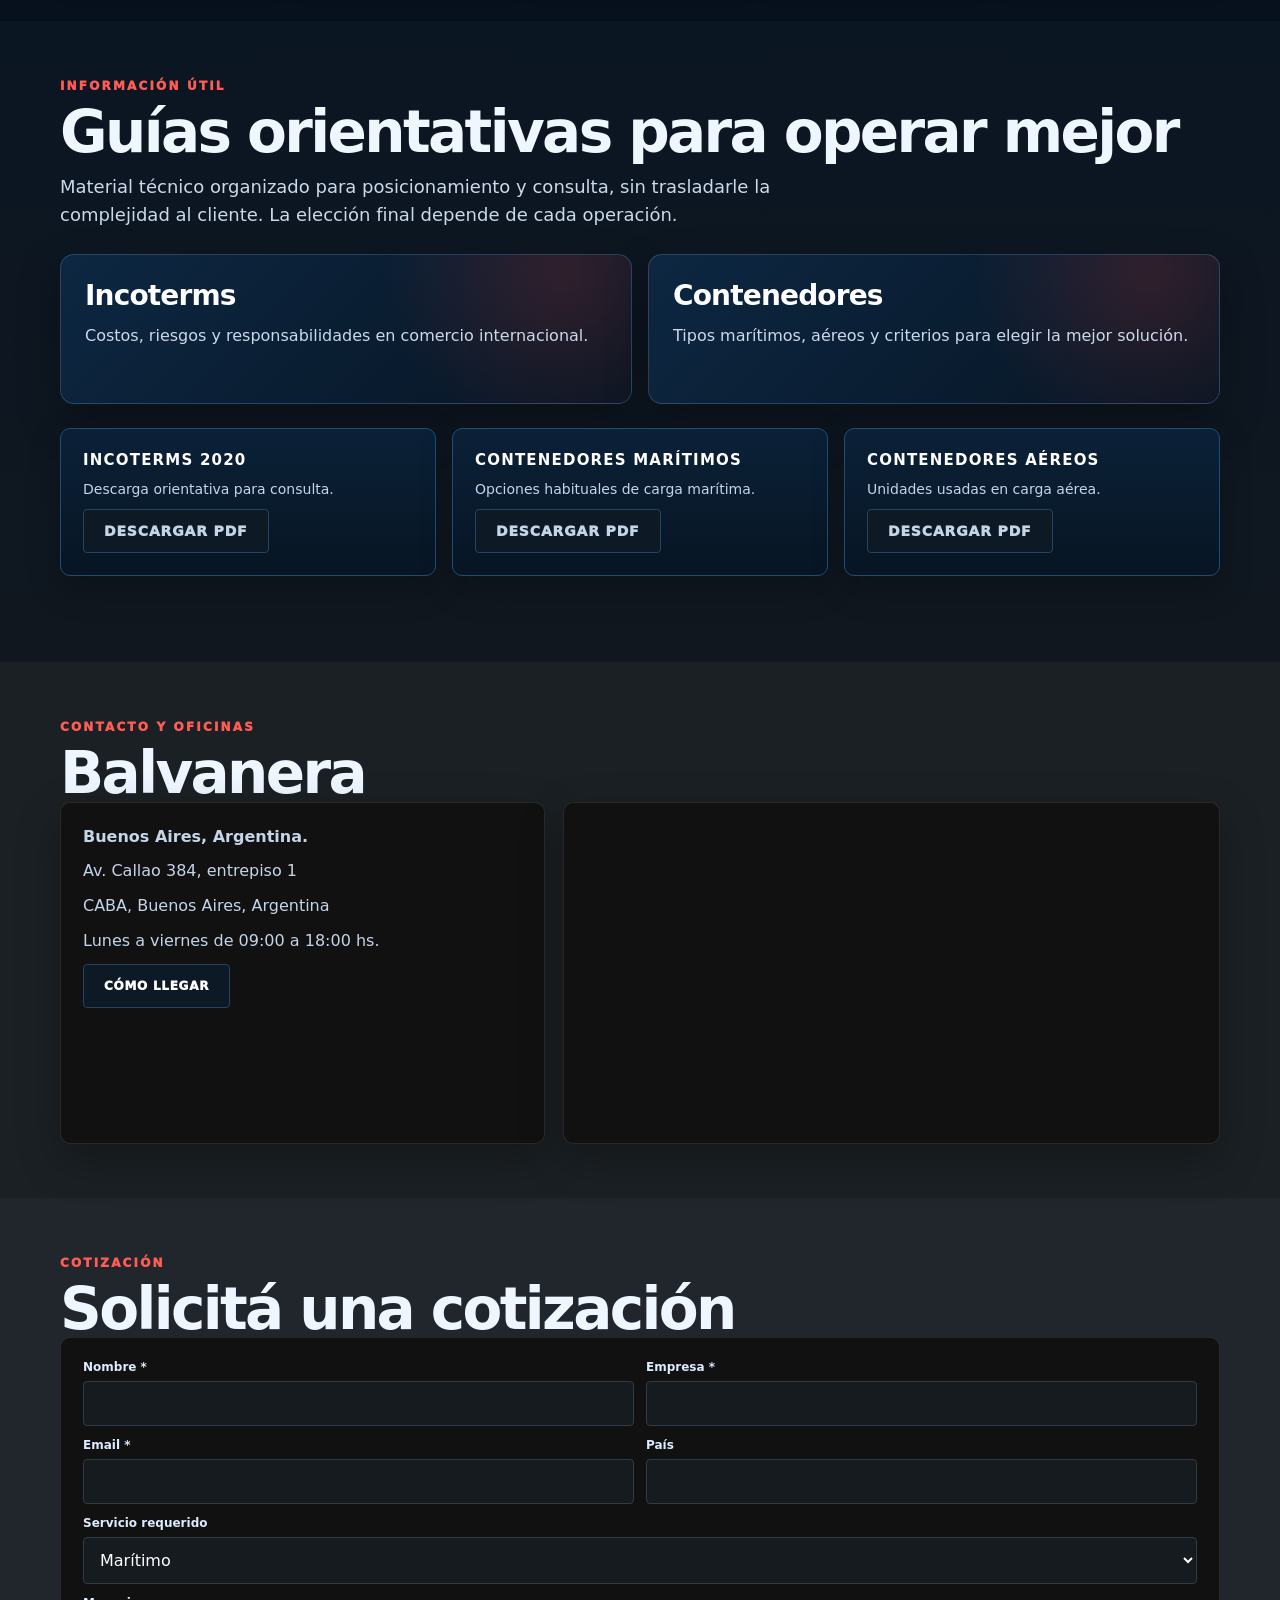
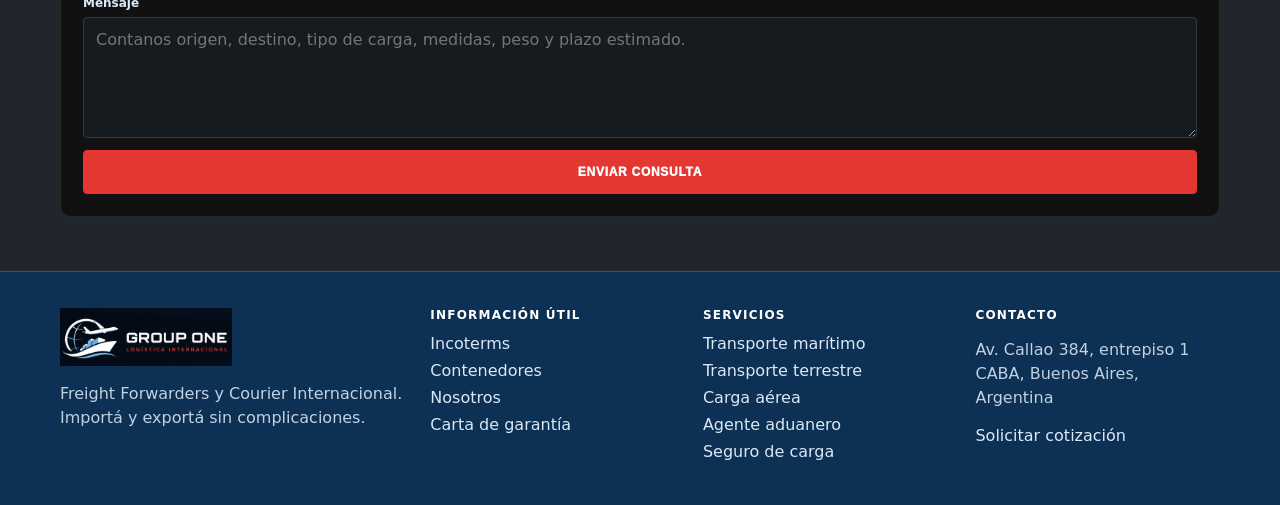
==== commit 25e0942f: "index.html" ====
--- a/index.html
+++ b/index.html
@@ -7,67 +7,277 @@
   <meta name="description" content="Group One: Freight Forwarders y Courier Internacional. Coordinamos importaciones, exportaciones, logística, aduana y cargas internacionales de punta a punta.">
   <meta name="theme-color" content="#081421">
   <link rel="stylesheet" href="styles.css">
-  
 </head>
+
 <body>
   <header class="topbar">
-  <a class="brand" href="index.html" aria-label="Group One inicio"><img src="assets/logo-group-one.webp" width="300" height="76" alt="Group One Logística Internacional"></a>
-  <button class="menu-toggle" aria-label="Abrir menú" aria-expanded="false">☰</button>
-  <nav class="main-nav" aria-label="Navegación principal">
-    <a href="incoterms.html">Incoterms</a>
-    <a href="contenedores.html">Contenedores</a>
-    <a href="nosotros.html">Nosotros</a>
-    <a href="carta-de-garantia.html">Carta de garantía</a>
-    <a href="trabaja-con-nosotros.html">Trabaja con nosotros</a>
-  </nav>
-</header>
+    <a class="brand" href="index.html" aria-label="Group One inicio">
+      <img src="assets/logo-group-one.webp" width="300" height="76" alt="Group One Logística Internacional">
+    </a>
+
+    <button class="menu-toggle" aria-label="Abrir menú" aria-expanded="false">☰</button>
+
+    <nav class="main-nav" aria-label="Navegación principal">
+      <a href="index.html#servicios">Servicios</a>
+      <a href="incoterms.html">Incoterms</a>
+      <a href="nosotros.html">Nosotros</a>
+      <a href="trabaja-con-nosotros.html">Trabaja con nosotros</a>
+      <a href="index.html#contacto">Contacto</a>
+    </nav>
+  </header>
+
   <a class="whatsapp-float" href="#cotizacion" aria-label="Consultar por WhatsApp">WhatsApp</a>
+
   <main>
-<section class="hero" id="inicio">
-  <video class="hero-video" autoplay muted loop playsinline poster="assets/hero-poster.webp" aria-hidden="true"><source src="assets/hero-video.mp4" type="video/mp4"></video>
-  <div class="hero-content">
-    <span class="eyebrow">Logística internacional</span>
-    <h1>GROUP ONE</h1>
-    <p><b>Somos Freight Forwarders y Courier Internacional.</b> Importá y exportá sin complicaciones. Menos costos, menos demoras y más eficiencia en cada operación.</p>
-    <div class="hero-actions"><a class="btn primary" href="#cotizacion">Solicitar cotización</a><a class="btn secondary" href="#servicios">Ver servicios</a></div>
-  </div>
-</section>
-<section class="section about" id="nosotros-resumen"><div class="container">
-  <p class="lead-center">Con más de 20 años de trayectoria en el área aduanera, logística y comercio exterior, nos especializamos en dar servicios únicos adaptados a las necesidades de cada cliente, ocupándonos de cada etapa operativa con seguridad, eficiencia y trazabilidad.</p>
-  <div class="about-grid"><article><h3>Misión</h3><p>Brindar soluciones logísticas integrales y eficientes, adaptadas a cada cliente, con altos estándares de calidad, compromiso y confiabilidad.</p></article><article><h3>Visión</h3><p>Ser referentes en comercio internacional, acompañando el crecimiento de empresas que necesitan operar con seguridad, precisión y alcance global.</p></article><article><h3>Valores</h3><p>Excelencia, compromiso, trayectoria, innovación, seguridad y confiabilidad en cada operación.</p></article></div>
-</div></section>
-<section class="stats"><div class="container stats-grid"><div><b>+1.250</b><span>Operaciones realizadas</span></div><div><b>+8.500</b><span>Contenedores enviados</span></div><div><b>+50</b><span>Países conectados</span></div><div><b>100%</b><span>Satisfacción de clientes</span></div></div></section>
-<section class="art-section services-art" id="servicios" aria-label="Nuestros servicios">
-  <div class="container art-container">
-    <div class="premium-art service-art-box">
-      <img src="assets/servicios-premium-v5.webp" alt="Nuestros servicios: transporte marítimo, terrestre, operación multimodal, carga aérea, agente aduanero, asesoría legal y seguro de carga" loading="lazy">
-      <a class="hotspot hs-maritimo" href="transporte-maritimo.html" aria-label="Transporte marítimo"></a>
-      <a class="hotspot hs-terrestre" href="transporte-terrestre.html" aria-label="Transporte terrestre"></a>
-      <a class="hotspot hs-multimodal" href="operacion-multimodal.html" aria-label="Operación multimodal"></a>
-      <a class="hotspot hs-aereo" href="carga-aerea.html" aria-label="Carga aérea"></a>
-      <a class="hotspot hs-aduana" href="agente-aduanero.html" aria-label="Agente aduanero"></a>
-      <a class="hotspot hs-legal" href="asesoria-legal.html" aria-label="Asesoría legal"></a>
-      <a class="hotspot hs-seguro" href="seguro-de-carga.html" aria-label="Seguro de carga"></a>
+    <section class="hero" id="inicio">
+      <video class="hero-video" autoplay muted loop playsinline poster="assets/hero-poster.webp" aria-hidden="true">
+        <source src="assets/hero-video.mp4" type="video/mp4">
+      </video>
+
+      <div class="hero-content">
+        <span class="eyebrow">Logística internacional</span>
+        <h1>GROUP ONE</h1>
+        <p><b>Somos Freight Forwarders y Courier Internacional.</b> Importá y exportá sin complicaciones. Menos costos, menos demoras y más eficiencia en cada operación.</p>
+        <div class="hero-actions">
+          <a class="btn primary" href="#cotizacion">Solicitar cotización</a>
+          <a class="btn secondary" href="#servicios">Ver servicios</a>
+        </div>
+      </div>
+    </section>
+
+    <section class="section about" id="nosotros-resumen">
+      <div class="container">
+        <p class="lead-center">Con más de 20 años de trayectoria en el área aduanera, logística y comercio exterior, nos especializamos en dar servicios únicos adaptados a las necesidades de cada cliente, ocupándonos de cada etapa operativa con seguridad, eficiencia y trazabilidad.</p>
+
+        <div class="about-grid">
+          <article>
+            <h3>Misión</h3>
+            <p>Brindar soluciones logísticas integrales y eficientes, adaptadas a cada cliente, con altos estándares de calidad, compromiso y confiabilidad.</p>
+          </article>
+
+          <article>
+            <h3>Visión</h3>
+            <p>Ser referentes en comercio internacional, acompañando el crecimiento de empresas que necesitan operar con seguridad, precisión y alcance global.</p>
+          </article>
+
+          <article>
+            <h3>Valores</h3>
+            <p>Excelencia, compromiso, trayectoria, innovación, seguridad y confiabilidad en cada operación.</p>
+          </article>
+        </div>
+      </div>
+    </section>
+
+    <section class="stats">
+      <div class="container stats-grid">
+        <div>
+          <b>+1.250</b>
+          <span>Operaciones realizadas</span>
+        </div>
+        <div>
+          <b>+8.500</b>
+          <span>Contenedores enviados</span>
+        </div>
+        <div>
+          <b>+50</b>
+          <span>Países conectados</span>
+        </div>
+        <div>
+          <b>100%</b>
+          <span>Satisfacción de clientes</span>
+        </div>
+      </div>
+    </section>
+
+    <section class="art-section services-art" id="servicios" aria-label="Nuestros servicios">
+      <div class="container art-container">
+        <div class="premium-art service-art-box">
+          <img src="assets/servicios-premium-v5.webp" alt="Nuestros servicios: transporte marítimo, terrestre, operación multimodal, carga aérea, agente aduanero, asesoría legal y seguro de carga" loading="lazy">
+
+          <a class="hotspot hs-maritimo" href="transporte-maritimo.html" aria-label="Transporte marítimo"></a>
+          <a class="hotspot hs-terrestre" href="transporte-terrestre.html" aria-label="Transporte terrestre"></a>
+          <a class="hotspot hs-multimodal" href="operacion-multimodal.html" aria-label="Operación multimodal"></a>
+          <a class="hotspot hs-aereo" href="carga-aerea.html" aria-label="Carga aérea"></a>
+          <a class="hotspot hs-aduana" href="agente-aduanero.html" aria-label="Agente aduanero"></a>
+          <a class="hotspot hs-legal" href="asesoria-legal.html" aria-label="Asesoría legal"></a>
+          <a class="hotspot hs-seguro" href="seguro-de-carga.html" aria-label="Seguro de carga"></a>
+        </div>
+      </div>
+    </section>
+
+    <section class="section industries" id="industrias">
+      <div class="container">
+        <div class="industry-hero">
+          <span>Industrias que atendemos</span>
+          <h2>Abarcamos prácticamente todos los sectores industriales y comerciales. Adaptándonos a las necesidades de cada cliente.</h2>
+          <p>Soluciones logísticas y de comercio exterior adaptadas a la operativa de cada industria.</p>
+        </div>
+
+        <div class="industry-grid">
+          <article><div class="industry-icon petrolera"></div><span>Petrolera</span></article>
+          <article><div class="industry-icon alimentos"></div><span>Alimentos</span></article>
+          <article><div class="industry-icon construccion"></div><span>Construcción</span></article>
+          <article><div class="industry-icon mineria"></div><span>Minería</span></article>
+          <article><div class="industry-icon farmaceutica"></div><span>Farmacéutica</span></article>
+          <article><div class="industry-icon textil"></div><span>Textil</span></article>
+          <article><div class="industry-icon higiene"></div><span>Higiene</span></article>
+          <article><div class="industry-icon automotriz"></div><span>Automotriz</span></article>
+          <article><div class="industry-icon medica"></div><span>Médica</span></article>
+          <article><div class="industry-icon energetica"></div><span>Energética</span></article>
+        </div>
+      </div>
+    </section>
+
+    <section class="section resources" id="recursos">
+      <div class="container">
+        <div class="section-head">
+          <span>Información útil</span>
+          <h2>Guías orientativas para operar mejor</h2>
+        </div>
+
+        <p class="resources-lead">Material técnico organizado para posicionamiento y consulta, sin trasladarle la complejidad al cliente. La elección final depende de cada operación.</p>
+
+        <div class="resource-grid">
+          <a href="incoterms.html">
+            <strong>Incoterms</strong>
+            <span>Costos, riesgos y responsabilidades en comercio internacional.</span>
+          </a>
+
+          <a href="contenedores.html">
+            <strong>Contenedores</strong>
+            <span>Tipos marítimos, aéreos y criterios para elegir la mejor solución.</span>
+          </a>
+        </div>
+
+        <div class="pdf-downloads">
+          <a class="pdf-card" href="docs/Group_One_incoterms_2020.pdf" download>
+            <strong>Incoterms 2020</strong>
+            <span>Descarga orientativa para consulta.</span>
+            <span class="btn secondary dark">Descargar PDF</span>
+          </a>
+
+          <a class="pdf-card" href="docs/Group_One_contenedores_maritimos.pdf" download>
+            <strong>Contenedores marítimos</strong>
+            <span>Opciones habituales de carga marítima.</span>
+            <span class="btn secondary dark">Descargar PDF</span>
+          </a>
+
+          <a class="pdf-card" href="docs/Group_One_contenedores_aereos.pdf" download>
+            <strong>Contenedores aéreos</strong>
+            <span>Unidades usadas en carga aérea.</span>
+            <span class="btn secondary dark">Descargar PDF</span>
+          </a>
+        </div>
+      </div>
+    </section>
+
+    <section class="section contact" id="contacto">
+      <div class="container">
+        <div class="section-head">
+          <span>Contacto y oficinas</span>
+          <h2>Balvanera</h2>
+        </div>
+
+        <div class="contact-grid">
+          <div class="office-card">
+            <p><strong>Buenos Aires, Argentina.</strong></p>
+            <p>Av. Callao 384, entrepiso 1</p>
+            <p>CABA, Buenos Aires, Argentina</p>
+            <p>Lunes a viernes de 09:00 a 18:00 hs.</p>
+            <a class="btn secondary dark" href="https://www.google.com/maps/search/?api=1&query=Av.%20Callao%20384%20entrepiso%201%20CABA" target="_blank" rel="noopener">Cómo llegar</a>
+          </div>
+
+          <div class="map-card">
+            <iframe src="https://www.google.com/maps?q=Av.%20Callao%20384%20entrepiso%201%20CABA%20Buenos%20Aires%20Argentina&output=embed" width="100%" height="340" style="border:0;" allowfullscreen loading="lazy" referrerpolicy="no-referrer-when-downgrade"></iframe>
+          </div>
+        </div>
+      </div>
+    </section>
+
+    <section class="section quote" id="cotizacion">
+      <div class="container">
+        <div class="section-head">
+          <span>Cotización</span>
+          <h2>Solicitá una cotización</h2>
+        </div>
+
+        <form class="quote-form" id="quoteForm">
+          <div class="field">
+            <label>Nombre *</label>
+            <input required name="nombre" type="text">
+          </div>
+
+          <div class="field">
+            <label>Empresa *</label>
+            <input required name="empresa" type="text">
+          </div>
+
+          <div class="field">
+            <label>Email *</label>
+            <input required name="email" type="email">
+          </div>
+
+          <div class="field">
+            <label>País</label>
+            <input name="pais" type="text">
+          </div>
+
+          <div class="field full">
+            <label>Servicio requerido</label>
+            <select name="servicio">
+              <option>Marítimo</option>
+              <option>Terrestre</option>
+              <option>Aéreo</option>
+              <option>Multimodal</option>
+              <option>Agente aduanero</option>
+              <option>Asesoría legal</option>
+              <option>Seguro de carga</option>
+            </select>
+          </div>
+
+          <div class="field full">
+            <label>Mensaje</label>
+            <textarea name="mensaje" rows="5" placeholder="Contanos origen, destino, tipo de carga, medidas, peso y plazo estimado."></textarea>
+          </div>
+
+          <button class="btn primary" type="submit">Enviar consulta</button>
+        </form>
+      </div>
+    </section>
+  </main>
+
+  <footer class="footer">
+    <div class="container footer-grid">
+      <div>
+        <img src="assets/logo-group-one.webp" width="220" height="56" alt="Group One">
+        <p>Freight Forwarders y Courier Internacional. Importá y exportá sin complicaciones.</p>
+      </div>
+
+      <div>
+        <h3>Información útil</h3>
+        <a href="incoterms.html">Incoterms</a>
+        <a href="contenedores.html">Contenedores</a>
+        <a href="nosotros.html">Nosotros</a>
+        <a href="carta-de-garantia.html">Carta de garantía</a>
+      </div>
+
+      <div>
+        <h3>Servicios</h3>
+        <a href="transporte-maritimo.html">Transporte marítimo</a>
+        <a href="transporte-terrestre.html">Transporte terrestre</a>
+        <a href="carga-aerea.html">Carga aérea</a>
+        <a href="agente-aduanero.html">Agente aduanero</a>
+        <a href="seguro-de-carga.html">Seguro de carga</a>
+      </div>
+
+      <div>
+        <h3>Contacto</h3>
+        <p>Av. Callao 384, entrepiso 1<br>CABA, Buenos Aires, Argentina</p>
+        <a href="index.html#cotizacion">Solicitar cotización</a>
+      </div>
     </div>
-  </div>
-</section>
-<section class="section industries" id="industrias"><div class="container"><div class="industry-hero"><span>Industrias que atendemos</span><h2>Abarcamos prácticamente todos los sectores industriales y comerciales. Adaptándonos a las necesidades de cada cliente.</h2><p>Soluciones logísticas y de comercio exterior adaptadas a la operativa de cada industria.</p></div><div class="industry-grid"><article><div class="industry-icon petrolera"></div><span>Petrolera</span></article><article><div class="industry-icon alimentos"></div><span>Alimentos</span></article><article><div class="industry-icon construccion"></div><span>Construcción</span></article><article><div class="industry-icon mineria"></div><span>Minería</span></article><article><div class="industry-icon farmaceutica"></div><span>Farmacéutica</span></article><article><div class="industry-icon textil"></div><span>Textil</span></article><article><div class="industry-icon higiene"></div><span>Higiene</span></article><article><div class="industry-icon automotriz"></div><span>Automotriz</span></article><article><div class="industry-icon medica"></div><span>Médica</span></article><article><div class="industry-icon energetica"></div><span>Energética</span></article></div></div></section>
-<section class="section resources" id="recursos"><div class="container"><div class="section-head"><span>Información útil</span><h2>Guías orientativas para operar mejor</h2></div><p class="resources-lead">Material técnico organizado para posicionamiento y consulta, sin trasladarle la complejidad al cliente. La elección final depende de cada operación.</p><div class="resource-grid"><a href="incoterms.html"><strong>Incoterms</strong><span>Costos, riesgos y responsabilidades en comercio internacional.</span></a><a href="contenedores.html"><strong>Contenedores</strong><span>Tipos marítimos, aéreos y criterios para elegir la mejor solución.</span></a></div><div class="pdf-downloads"><a class="pdf-card" href="docs/Group_One_incoterms_2020.pdf" download><strong>Incoterms 2020</strong><span>Descarga orientativa para consulta.</span><span class="btn secondary dark">Descargar PDF</span></a><a class="pdf-card" href="docs/Group_One_contenedores_maritimos.pdf" download><strong>Contenedores marítimos</strong><span>Opciones habituales de carga marítima.</span><span class="btn secondary dark">Descargar PDF</span></a><a class="pdf-card" href="docs/Group_One_contenedores_aereos.pdf" download><strong>Contenedores aéreos</strong><span>Unidades usadas en carga aérea.</span><span class="btn secondary dark">Descargar PDF</span></a></div></div></section>
-
-<section class="section contact" id="contacto"><div class="container"><div class="section-head"><span>Contacto y oficinas</span><h2>Balvanera</h2></div><div class="contact-grid"><div class="office-card"><p><strong>Buenos Aires, Argentina.</strong></p><p>Av. Callao 384, entrepiso 1</p><p>CABA, Buenos Aires, Argentina</p><p>Lunes a viernes de 09:00 a 18:00 hs.</p><a class="btn secondary dark" href="https://www.google.com/maps/search/?api=1&query=Av.%20Callao%20384%20entrepiso%201%20CABA" target="_blank" rel="noopener">Cómo llegar</a></div><div class="map-card"><iframe src="https://www.google.com/maps?q=Av.%20Callao%20384%20entrepiso%201%20CABA%20Buenos%20Aires%20Argentina&output=embed" width="100%" height="340" style="border:0;" allowfullscreen loading="lazy" referrerpolicy="no-referrer-when-downgrade"></iframe></div></div></div></section>
-<section class="section quote" id="cotizacion"><div class="container"><div class="section-head"><span>Cotización</span><h2>Solicitá una cotización</h2></div><form class="quote-form" id="quoteForm"><div class="field"><label>Nombre *</label><input required name="nombre" type="text"></div><div class="field"><label>Empresa *</label><input required name="empresa" type="text"></div><div class="field"><label>Email *</label><input required name="email" type="email"></div><div class="field"><label>País</label><input name="pais" type="text"></div><div class="field full"><label>Servicio requerido</label><select name="servicio"><option>Marítimo</option><option>Terrestre</option><option>Aéreo</option><option>Multimodal</option><option>Agente aduanero</option><option>Asesoría legal</option><option>Seguro de carga</option></select></div><div class="field full"><label>Mensaje</label><textarea name="mensaje" rows="5" placeholder="Contanos origen, destino, tipo de carga, medidas, peso y plazo estimado."></textarea></div><button class="btn primary" type="submit">Enviar consulta</button></form></div></section>
-</main>
-  <footer class="footer">
-  <div class="container footer-grid">
-    <div>
-      <img src="assets/logo-group-one.webp" width="220" height="56" alt="Group One">
-      <p>Freight Forwarders y Courier Internacional. Importá y exportá sin complicaciones.</p>
-    </div>
-    <div><h3>Información útil</h3><a href="incoterms.html">Incoterms</a><a href="contenedores.html">Contenedores</a><a href="nosotros.html">Nosotros</a><a href="carta-de-garantia.html">Carta de garantía</a></div>
-    <div><h3>Servicios</h3><a href="transporte-maritimo.html">Transporte marítimo</a><a href="transporte-terrestre.html">Transporte terrestre</a><a href="carga-aerea.html">Carga aérea</a><a href="agente-aduanero.html">Agente aduanero</a><a href="seguro-de-carga.html">Seguro de carga</a></div>
-    <div><h3>Contacto</h3><p>Av. Callao 384, entrepiso 1<br>CABA, Buenos Aires, Argentina</p><a href="index.html#cotizacion">Solicitar cotización</a></div>
-  </div>
-</footer>
+  </footer>
+
   <script src="script.js"></script>
 </body>
-</html>+</html>
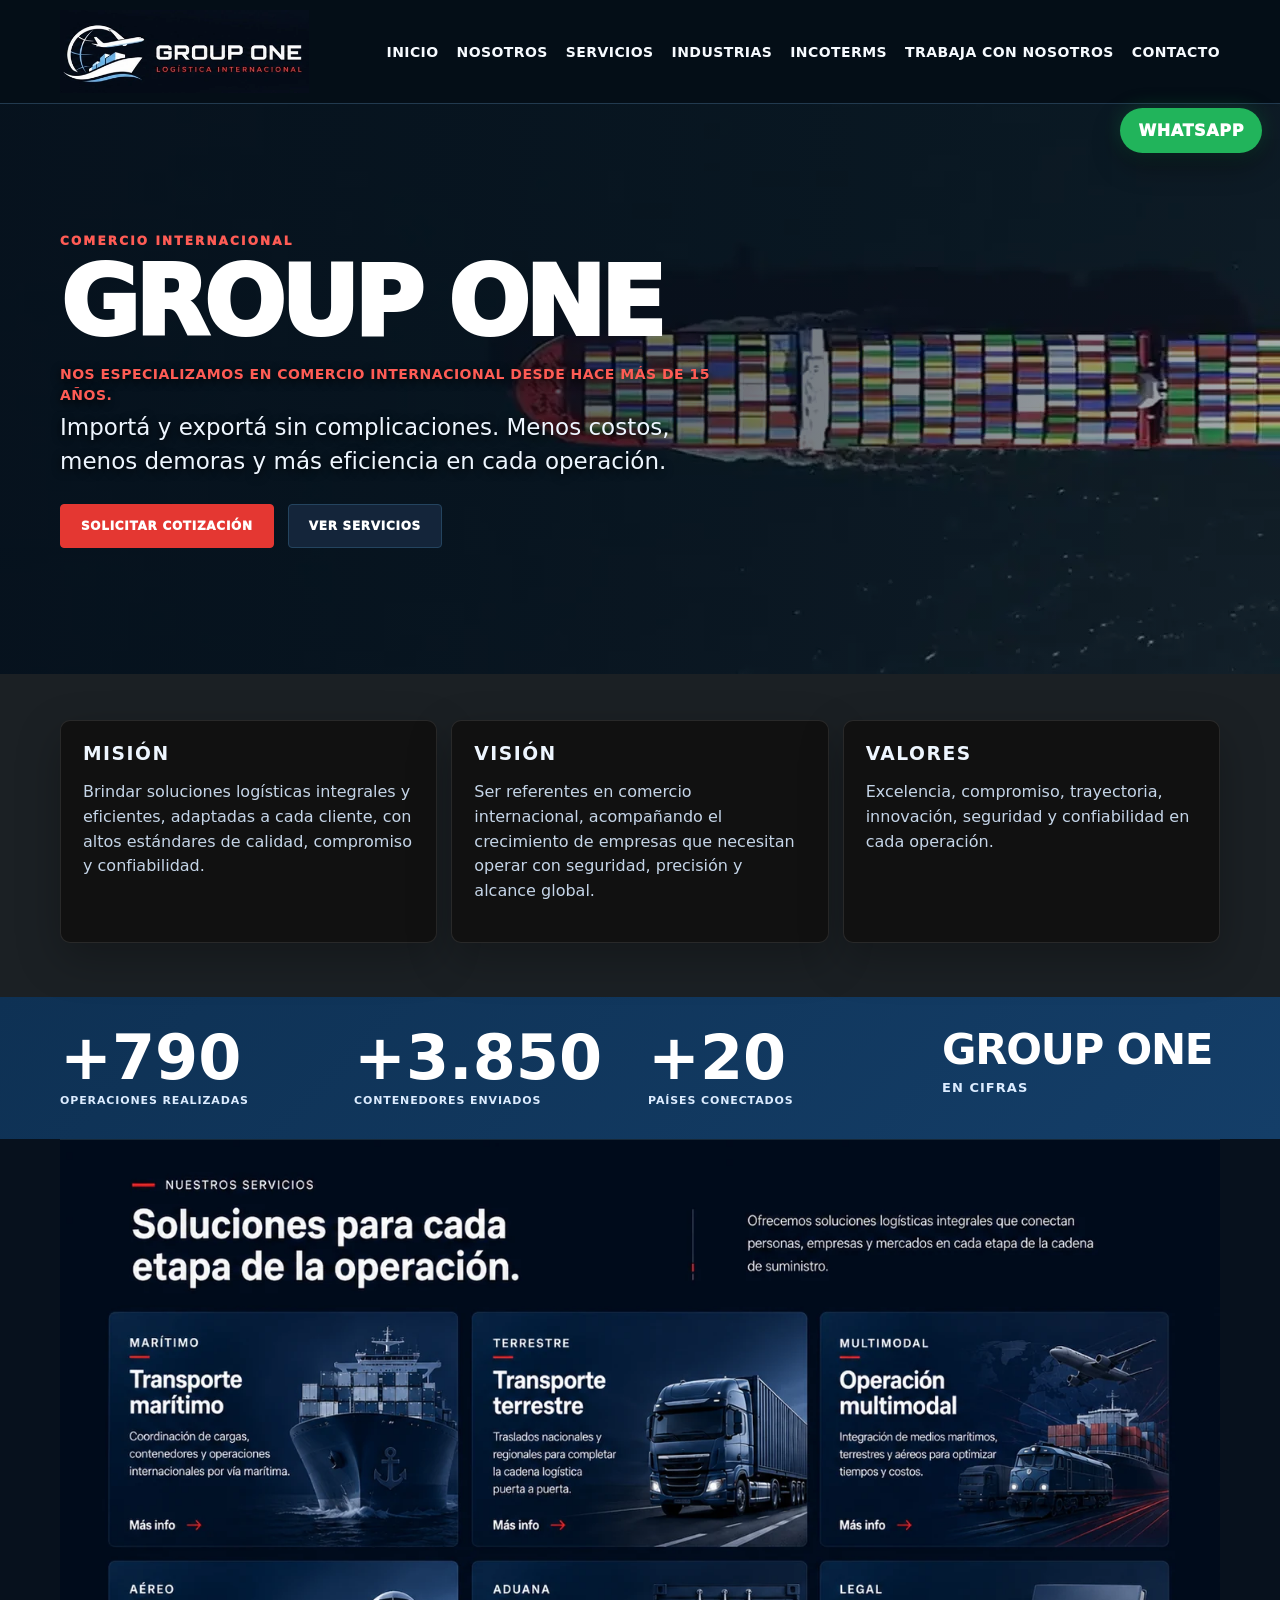
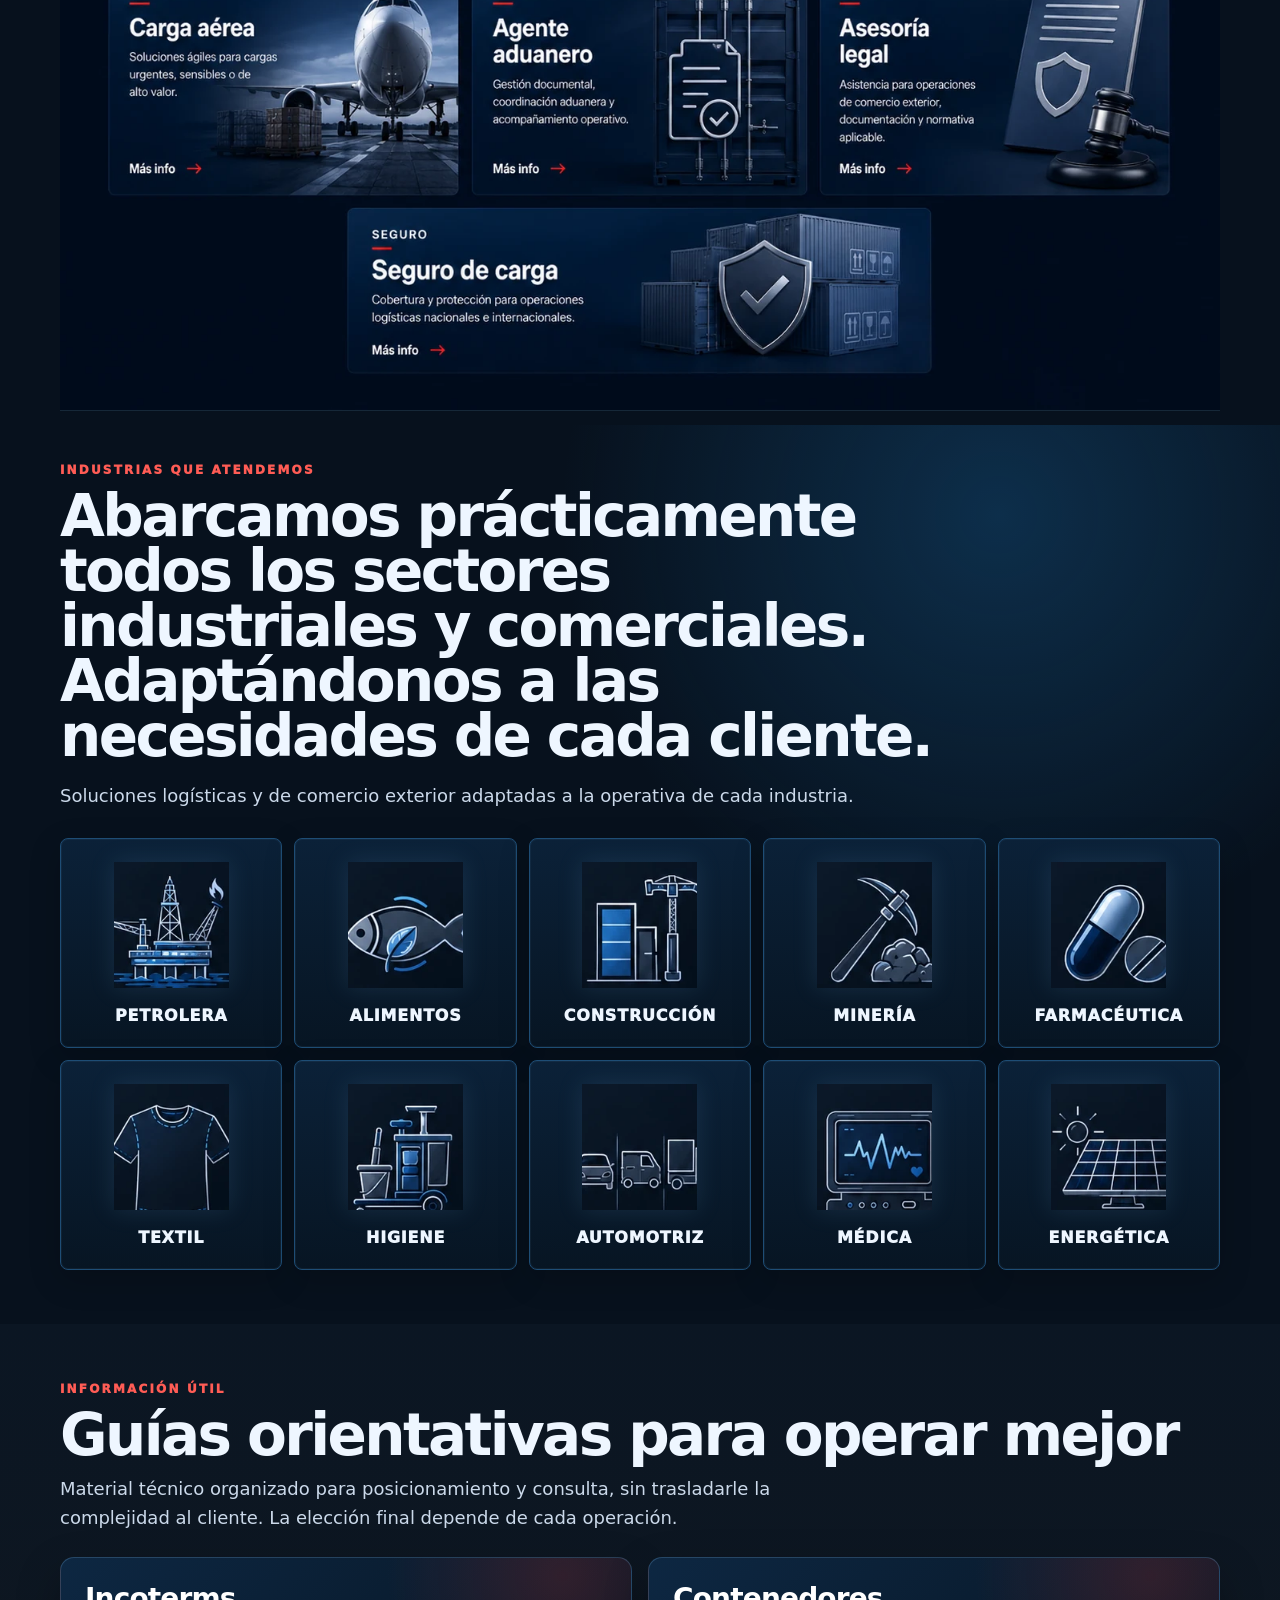
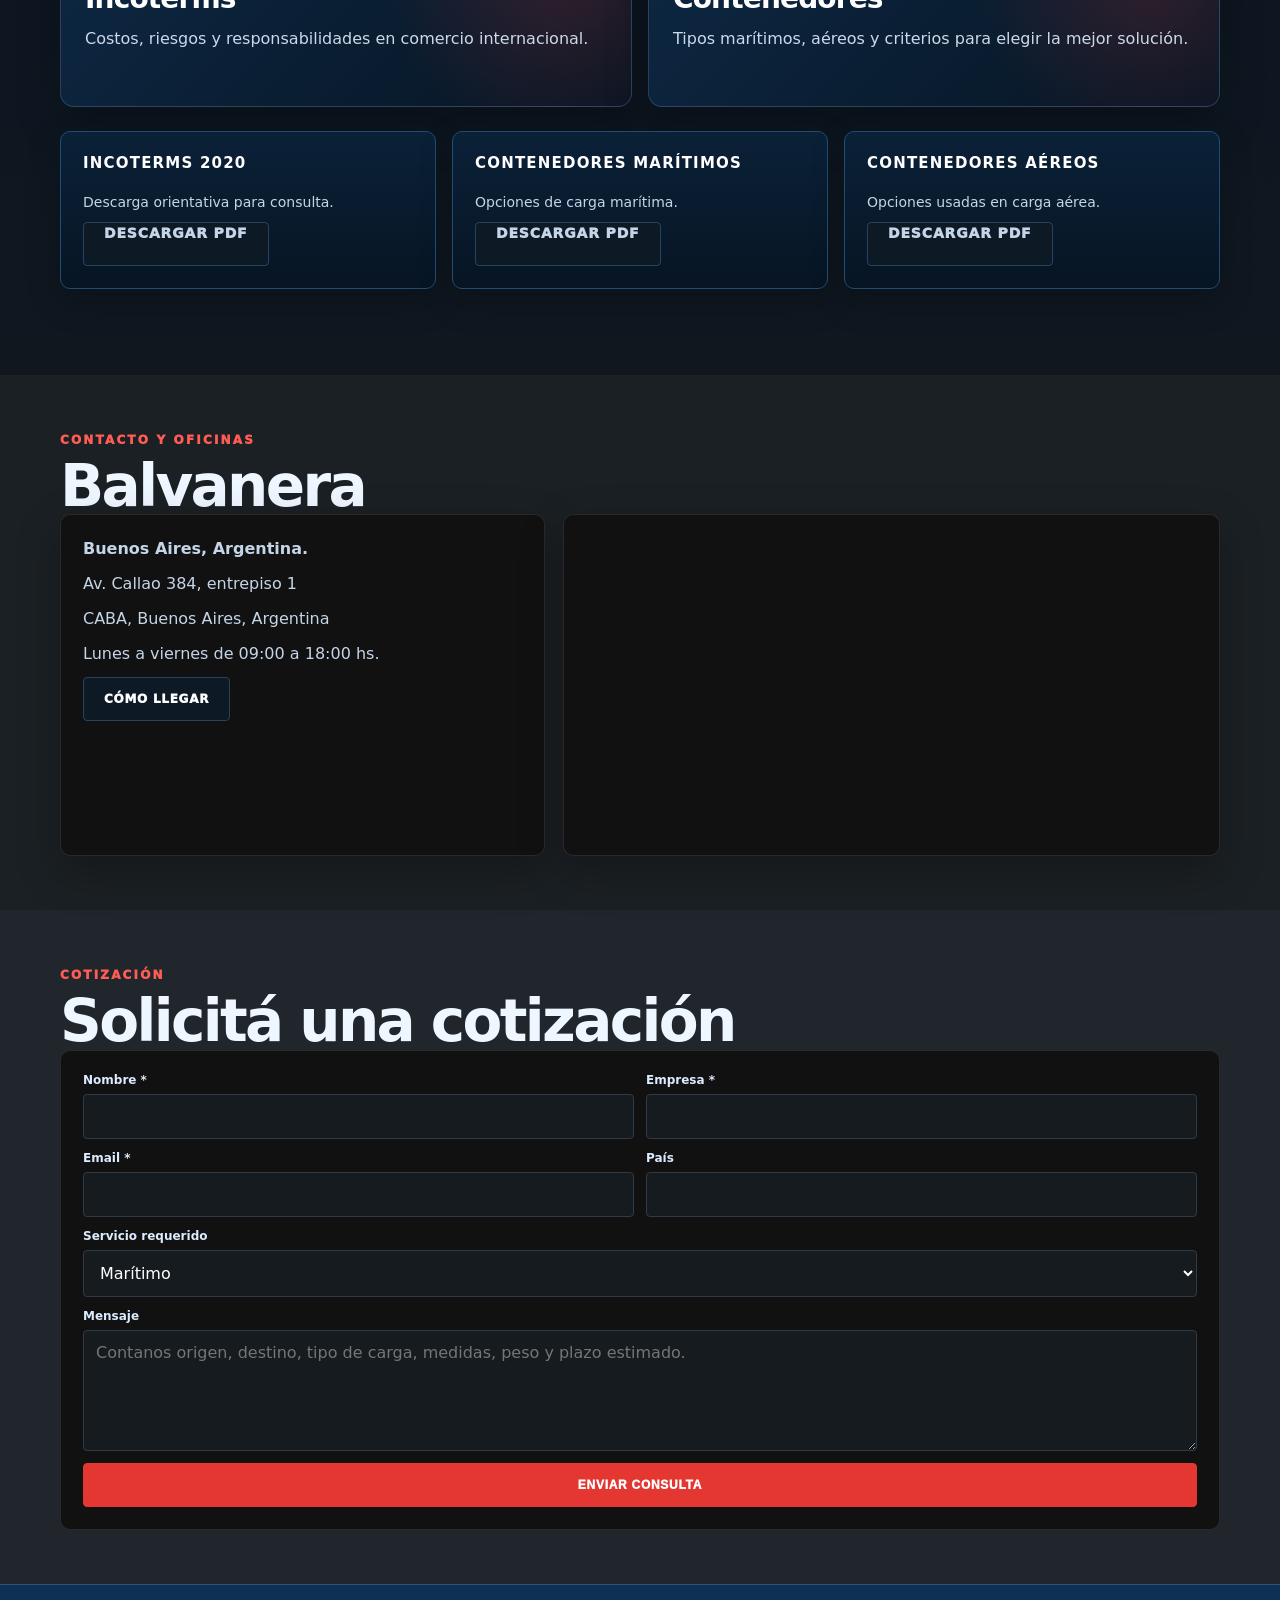
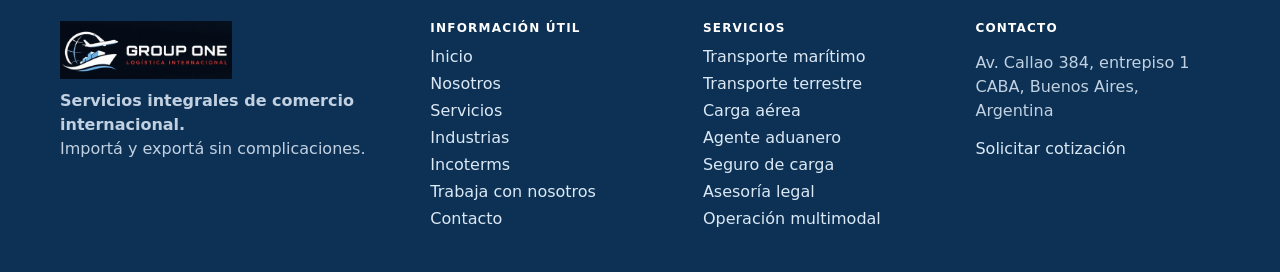
==== commit df4e2eab: "update" ====
--- a/index.html
+++ b/index.html
@@ -7,6 +7,26 @@
   <meta name="description" content="Group One: Freight Forwarders y Courier Internacional. Coordinamos importaciones, exportaciones, logística, aduana y cargas internacionales de punta a punta.">
   <meta name="theme-color" content="#081421">
   <link rel="stylesheet" href="styles.css">
+  <style>
+    .topbar{position:relative}
+    .main-nav{gap:18px}
+    .main-nav a{font-size:14px}
+    .hero p b{display:block;color:#ff5c55;text-transform:uppercase;font-size:14px;letter-spacing:.035em;margin-bottom:4px}
+    .stats-heading b{font-size:clamp(24px,3.6vw,42px);line-height:1.02;text-transform:uppercase;letter-spacing:-.03em}
+    .stats-heading span{font-size:13px}
+    .about{padding-top:46px}
+    .about .lead-center{display:none}
+    .resources .pdf-card{min-height:120px}
+    .resources .pdf-card strong{display:block;margin-bottom:10px}
+    .resources .pdf-card span{display:block}
+    .footer-grid{align-items:start}
+    .footer-grid > div:first-child p{margin-top:10px}
+    .footer-grid a{display:block;margin:8px 0}
+    @media(max-width:980px){
+      .main-nav a{font-size:13px}
+      .stats-heading b{font-size:34px}
+    }
+  </style>
 </head>
 
 <body>
@@ -18,9 +38,11 @@
     <button class="menu-toggle" aria-label="Abrir menú" aria-expanded="false">☰</button>
 
     <nav class="main-nav" aria-label="Navegación principal">
+      <a href="index.html">Inicio</a>
+      <a href="nosotros.html">Nosotros</a>
       <a href="index.html#servicios">Servicios</a>
+      <a href="index.html#industrias">Industrias</a>
       <a href="incoterms.html">Incoterms</a>
-      <a href="nosotros.html">Nosotros</a>
       <a href="trabaja-con-nosotros.html">Trabaja con nosotros</a>
       <a href="index.html#contacto">Contacto</a>
     </nav>
@@ -35,9 +57,10 @@
       </video>
 
       <div class="hero-content">
-        <span class="eyebrow">Logística internacional</span>
+        <span class="eyebrow">Comercio internacional</span>
         <h1>GROUP ONE</h1>
-        <p><b>Somos Freight Forwarders y Courier Internacional.</b> Importá y exportá sin complicaciones. Menos costos, menos demoras y más eficiencia en cada operación.</p>
+        <p><b>Nos especializamos en comercio internacional desde hace más de 15 años.</b> Importá y exportá sin complicaciones. Menos costos, menos demoras y más eficiencia en cada operación.</p>
+
         <div class="hero-actions">
           <a class="btn primary" href="#cotizacion">Solicitar cotización</a>
           <a class="btn secondary" href="#servicios">Ver servicios</a>
@@ -68,23 +91,26 @@
       </div>
     </section>
 
-    <section class="stats">
+    <section class="stats" aria-label="Group One en cifras">
       <div class="container stats-grid">
         <div>
-          <b>+1.250</b>
+          <b class="counter" data-target="800">+800</b>
           <span>Operaciones realizadas</span>
         </div>
+
         <div>
-          <b>+8.500</b>
+          <b class="counter" data-target="3900">+3.900</b>
           <span>Contenedores enviados</span>
         </div>
+
         <div>
-          <b>+50</b>
+          <b class="counter" data-target="20">+20</b>
           <span>Países conectados</span>
         </div>
-        <div>
-          <b>100%</b>
-          <span>Satisfacción de clientes</span>
+
+        <div class="stats-heading">
+          <b>Group One</b>
+          <span>En cifras</span>
         </div>
       </div>
     </section>
@@ -158,13 +184,13 @@
 
           <a class="pdf-card" href="docs/Group_One_contenedores_maritimos.pdf" download>
             <strong>Contenedores marítimos</strong>
-            <span>Opciones habituales de carga marítima.</span>
+            <span>Opciones de carga marítima.</span>
             <span class="btn secondary dark">Descargar PDF</span>
           </a>
 
           <a class="pdf-card" href="docs/Group_One_contenedores_aereos.pdf" download>
             <strong>Contenedores aéreos</strong>
-            <span>Unidades usadas en carga aérea.</span>
+            <span>Opciones usadas en carga aérea.</span>
             <span class="btn secondary dark">Descargar PDF</span>
           </a>
         </div>
@@ -250,15 +276,18 @@
     <div class="container footer-grid">
       <div>
         <img src="assets/logo-group-one.webp" width="220" height="56" alt="Group One">
-        <p>Freight Forwarders y Courier Internacional. Importá y exportá sin complicaciones.</p>
+        <p><strong>Servicios integrales de comercio internacional.</strong><br>Importá y exportá sin complicaciones.</p>
       </div>
 
       <div>
         <h3>Información útil</h3>
+        <a href="index.html">Inicio</a>
+        <a href="nosotros.html">Nosotros</a>
+        <a href="index.html#servicios">Servicios</a>
+        <a href="index.html#industrias">Industrias</a>
         <a href="incoterms.html">Incoterms</a>
-        <a href="contenedores.html">Contenedores</a>
-        <a href="nosotros.html">Nosotros</a>
-        <a href="carta-de-garantia.html">Carta de garantía</a>
+        <a href="trabaja-con-nosotros.html">Trabaja con nosotros</a>
+        <a href="index.html#contacto">Contacto</a>
       </div>
 
       <div>
@@ -268,6 +297,8 @@
         <a href="carga-aerea.html">Carga aérea</a>
         <a href="agente-aduanero.html">Agente aduanero</a>
         <a href="seguro-de-carga.html">Seguro de carga</a>
+        <a href="asesoria-legal.html">Asesoría legal</a>
+        <a href="operacion-multimodal.html">Operación multimodal</a>
       </div>
 
       <div>
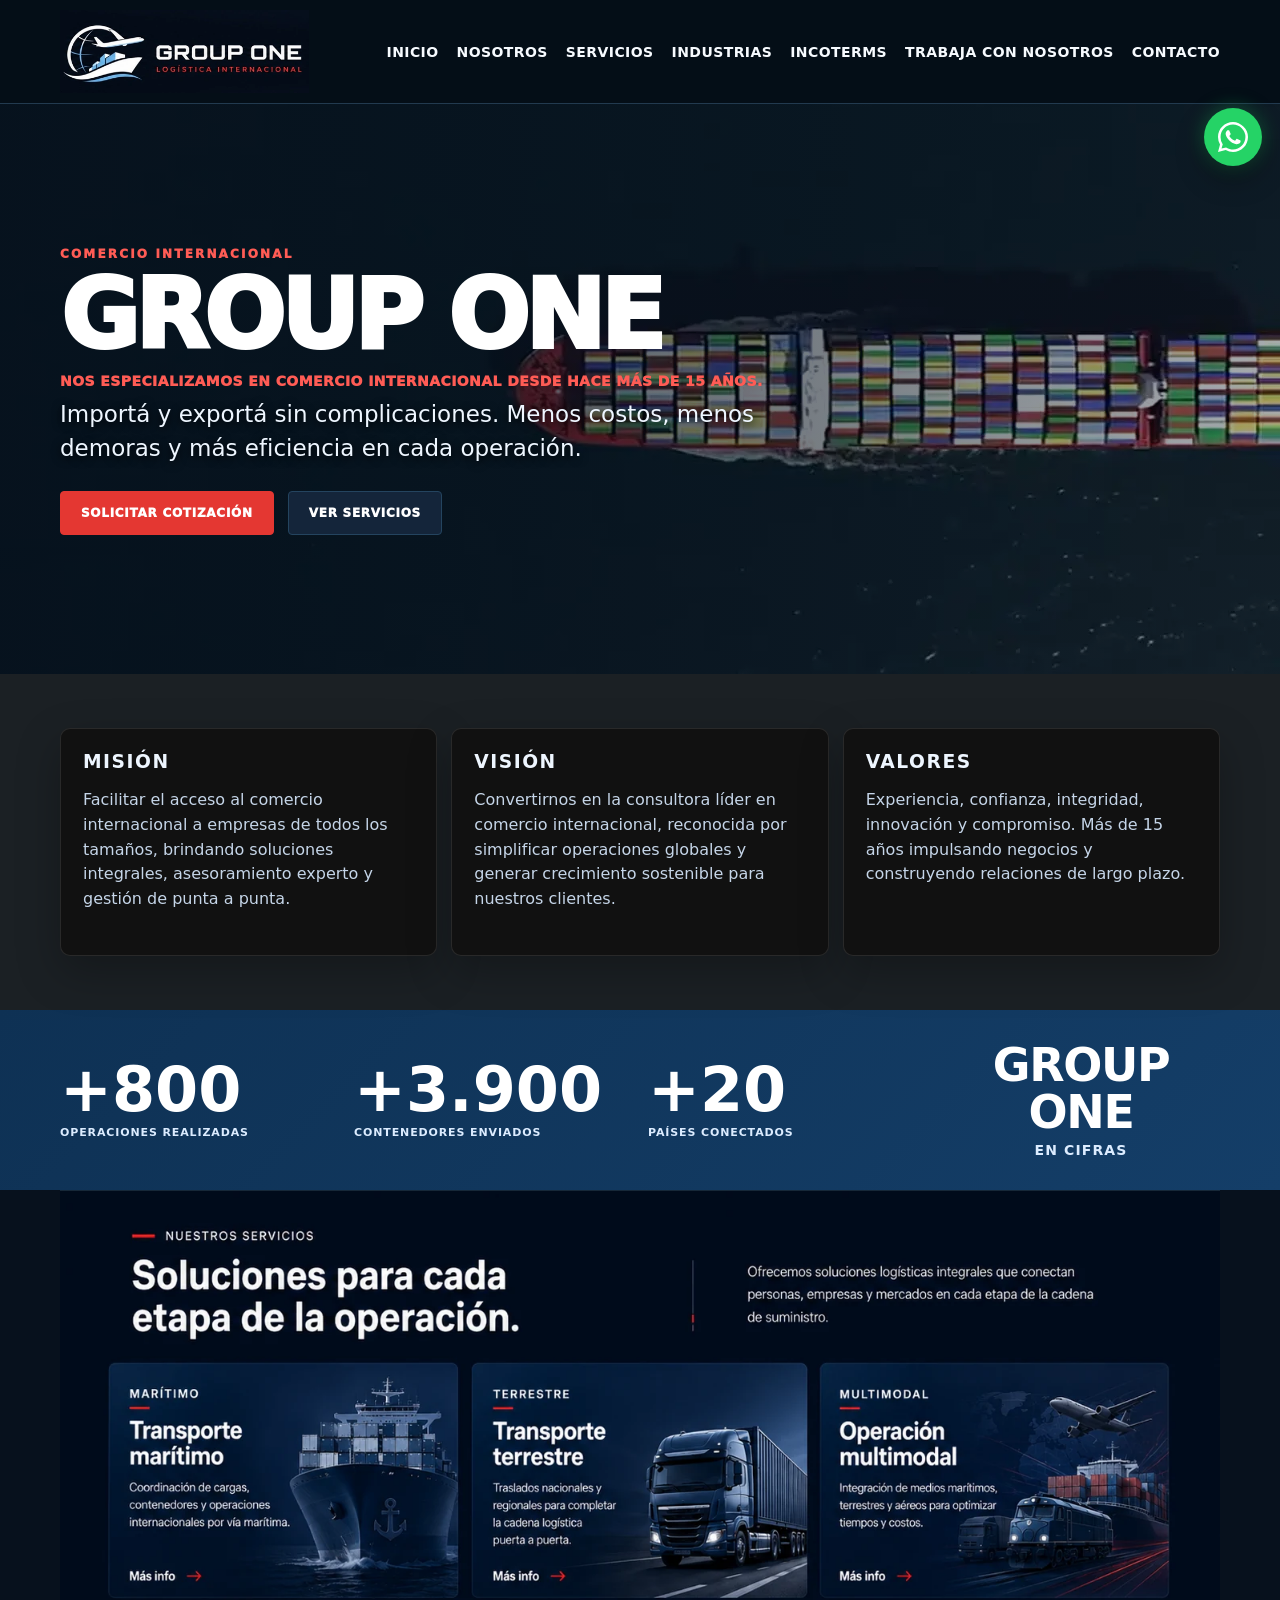
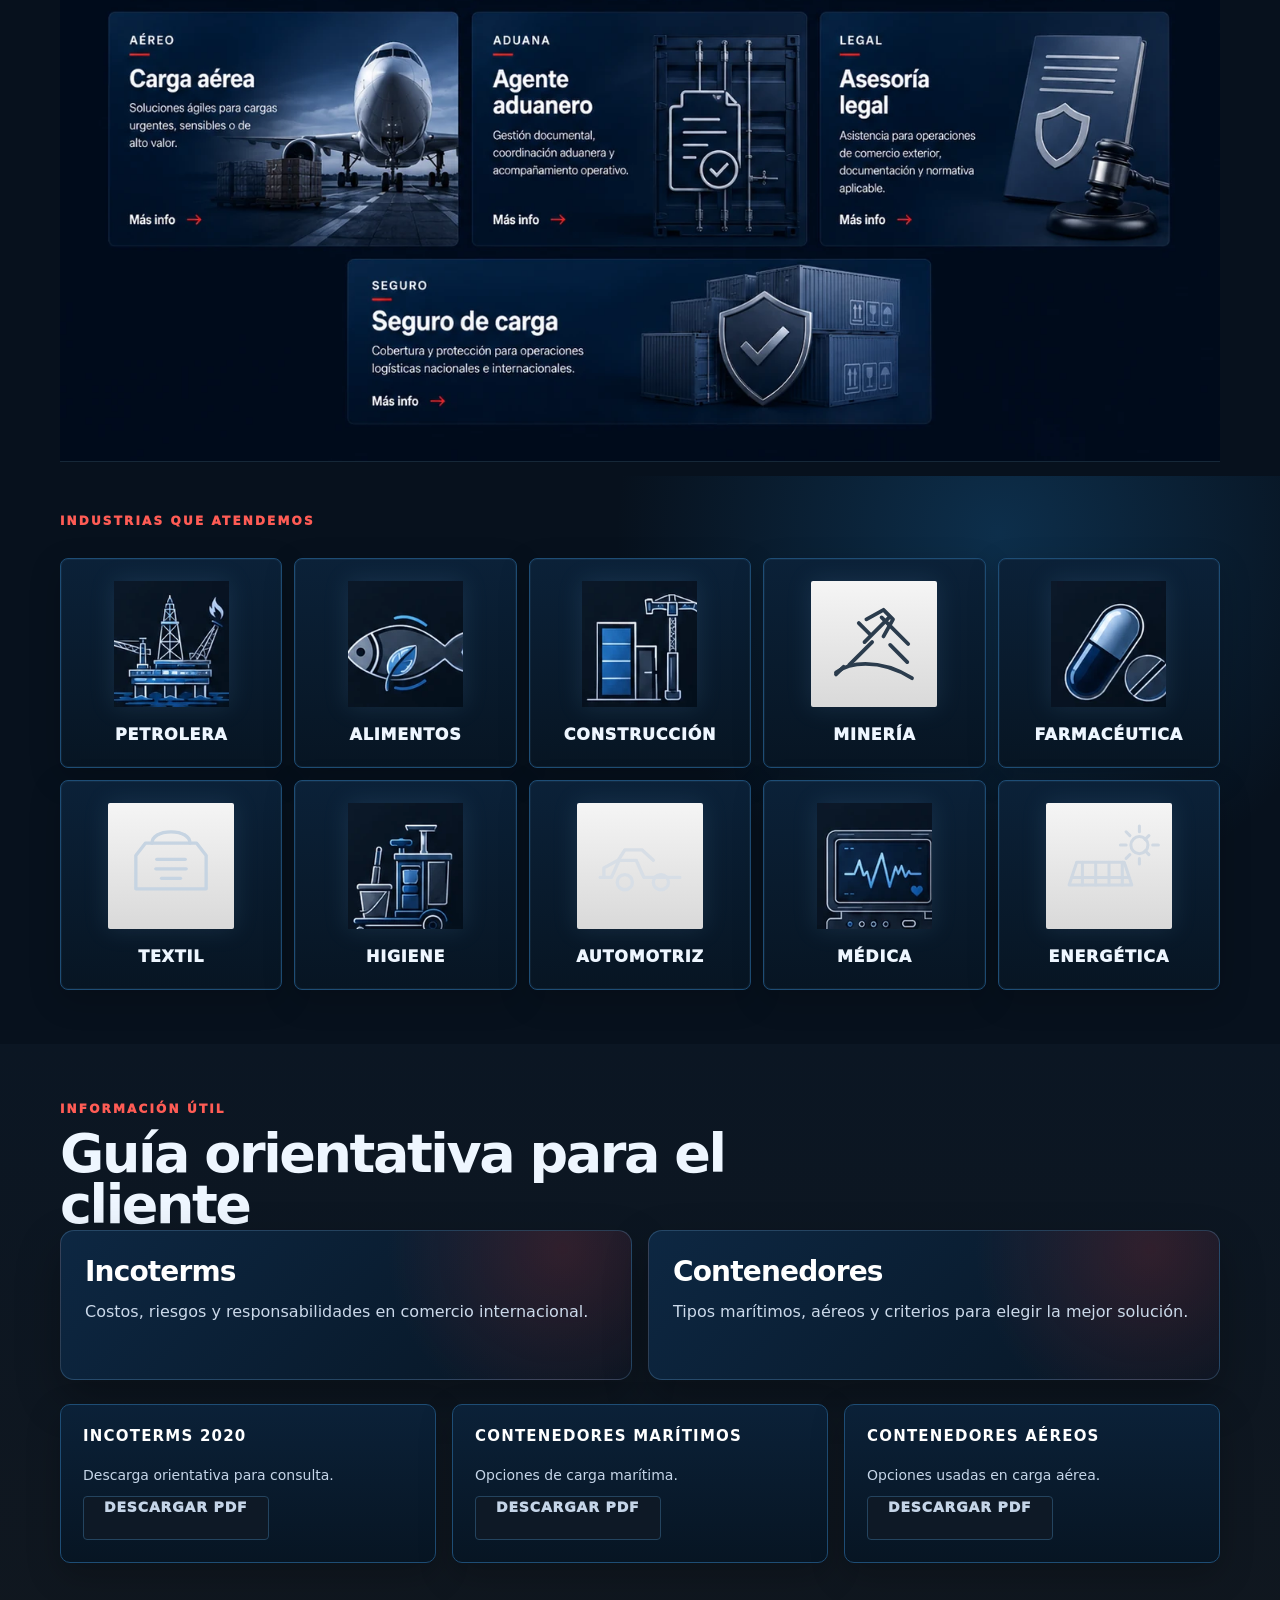
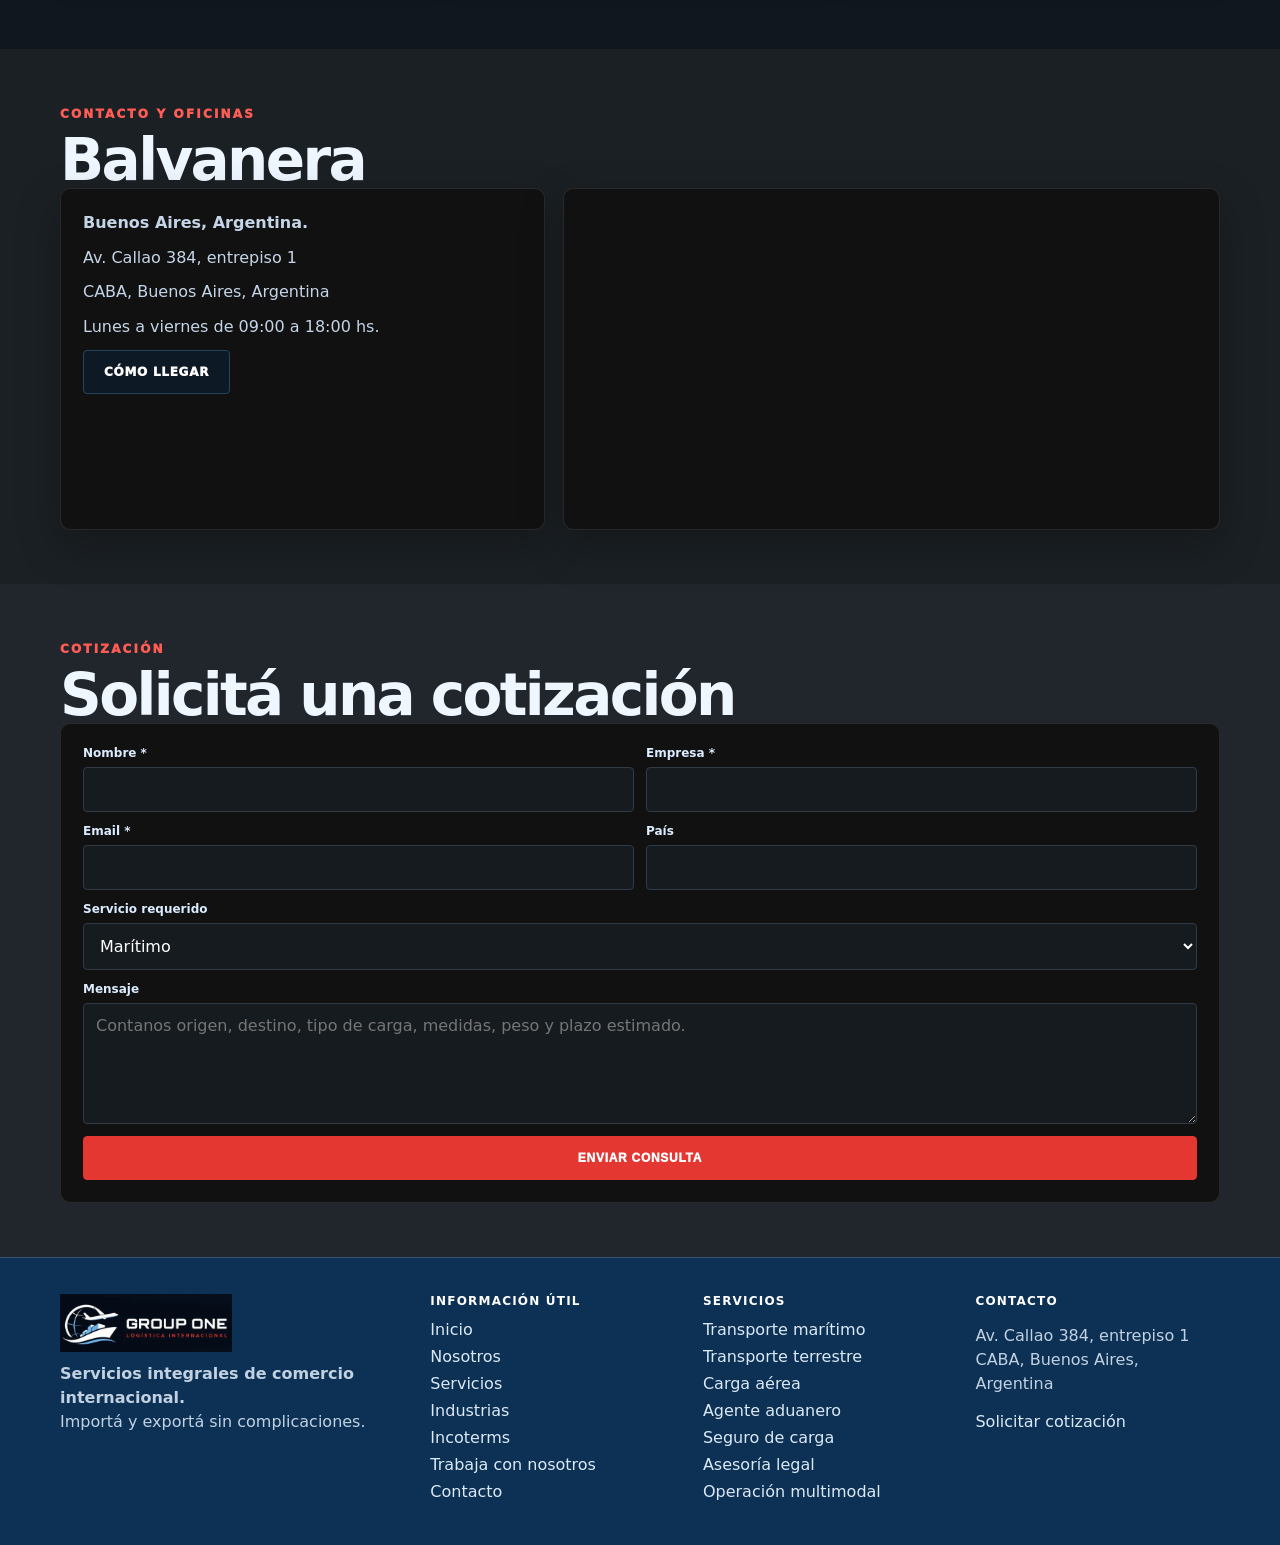
==== commit fe59e2e5: "update" ====
--- a/index.html
+++ b/index.html
@@ -11,32 +11,38 @@
     .topbar{position:relative}
     .main-nav{gap:18px}
     .main-nav a{font-size:14px}
-    .hero p b{display:block;color:#ff5c55;text-transform:uppercase;font-size:14px;letter-spacing:.035em;margin-bottom:4px}
-    .stats-heading b{font-size:clamp(24px,3.6vw,42px);line-height:1.02;text-transform:uppercase;letter-spacing:-.03em}
-    .stats-heading span{font-size:13px}
-    .about{padding-top:46px}
+    .hero-copy-strong{color:#ff5c55;text-transform:uppercase;font-size:14px;font-weight:950;letter-spacing:.03em;margin:14px 0 8px;display:block;max-width:760px}
+    .hero p{margin-top:0;max-width:780px}
     .about .lead-center{display:none}
+    .about-grid article{min-height:228px}
+    .stats-grid{align-items:center}
+    .stats-heading{text-align:center}
+    .stats-heading b{display:block;font-size:clamp(26px,3.6vw,46px);line-height:1.02;text-transform:uppercase;letter-spacing:-.03em}
+    .stats-heading span{display:block;margin-top:6px;text-transform:uppercase;font-size:14px;font-weight:900;letter-spacing:.08em;color:#dcecff}
+    .industry-hero h2,.industry-hero p{display:none}
+    .industry-hero{margin-bottom:18px}
+    .resources .resources-lead{display:none}
+    .resources .section-head h2{font-size:clamp(34px,5vw,54px);line-height:.95;margin:0;max-width:760px}
     .resources .pdf-card{min-height:120px}
     .resources .pdf-card strong{display:block;margin-bottom:10px}
     .resources .pdf-card span{display:block}
+    .custom-svg{display:flex;align-items:center;justify-content:center;padding:6px;background:linear-gradient(180deg,#f5f5f5,#d9d9d9);border-radius:2px;box-shadow:inset 0 0 0 1px rgba(0,0,0,.06)}
+    .custom-svg svg{width:100%;height:100%;display:block}
+    .whatsapp-float{width:58px;height:58px;padding:0;border-radius:999px;display:flex;align-items:center;justify-content:center;background:#25D366;box-shadow:0 12px 28px rgba(0,0,0,.35),0 0 20px rgba(37,211,102,.35)}
+    .whatsapp-float svg{width:30px;height:30px;display:block;fill:#fff}
+    .whatsapp-float .wa-label{position:absolute;width:1px;height:1px;padding:0;margin:-1px;overflow:hidden;clip:rect(0,0,0,0);white-space:nowrap;border:0}
     .footer-grid{align-items:start}
-    .footer-grid > div:first-child p{margin-top:10px}
+    .footer-grid>div:first-child p{margin-top:10px}
     .footer-grid a{display:block;margin:8px 0}
-    @media(max-width:980px){
-      .main-nav a{font-size:13px}
-      .stats-heading b{font-size:34px}
-    }
+    @media(max-width:980px){.main-nav a{font-size:13px}.about-grid article{min-height:auto}.stats-heading b{font-size:34px}.stats-heading span{font-size:13px}}
   </style>
 </head>
-
 <body>
   <header class="topbar">
     <a class="brand" href="index.html" aria-label="Group One inicio">
       <img src="assets/logo-group-one.webp" width="300" height="76" alt="Group One Logística Internacional">
     </a>
-
     <button class="menu-toggle" aria-label="Abrir menú" aria-expanded="false">☰</button>
-
     <nav class="main-nav" aria-label="Navegación principal">
       <a href="index.html">Inicio</a>
       <a href="nosotros.html">Nosotros</a>
@@ -48,21 +54,25 @@
     </nav>
   </header>
 
-  <a class="whatsapp-float" href="#cotizacion" aria-label="Consultar por WhatsApp">WhatsApp</a>
+  <a class="whatsapp-float" href="https://wa.me/5491154158757?text=Hola%20Group%20One%2C%20quiero%20hacer%20una%20consulta." target="_blank" rel="noopener" aria-label="Consultar por WhatsApp">
+    <svg viewBox="0 0 32 32" aria-hidden="true">
+      <path d="M27.05 4.9A15.67 15.67 0 0 0 16 0C7.16 0 0 7.16 0 16a15.9 15.9 0 0 0 2.17 8.02L0 32l8.2-2.14A15.95 15.95 0 0 0 16 32c8.84 0 16-7.16 16-16 0-4.27-1.66-8.28-4.95-11.1ZM16 29.25c-2.43 0-4.8-.65-6.88-1.88l-.5-.3-4.86 1.27 1.3-4.73-.33-.5A13.2 13.2 0 0 1 2.75 16C2.75 8.67 8.67 2.75 16 2.75c3.53 0 6.84 1.38 9.32 3.86A13.1 13.1 0 0 1 29.25 16c0 7.33-5.92 13.25-13.25 13.25Zm7.26-9.95c-.4-.2-2.34-1.16-2.7-1.29-.36-.13-.62-.2-.88.2-.26.39-1.01 1.28-1.24 1.54-.23.26-.46.3-.85.1-.39-.2-1.64-.6-3.13-1.91-1.16-1.04-1.95-2.33-2.18-2.72-.23-.39-.02-.6.17-.79.17-.17.39-.46.59-.69.2-.23.26-.39.39-.66.13-.26.07-.49-.03-.69-.1-.2-.88-2.13-1.2-2.91-.31-.76-.63-.66-.88-.67h-.75c-.26 0-.69.1-1.05.49-.36.39-1.38 1.35-1.38 3.29s1.41 3.82 1.61 4.08c.2.26 2.77 4.23 6.72 5.94.94.4 1.67.64 2.24.82.94.3 1.8.26 2.48.16.76-.11 2.34-.96 2.67-1.89.33-.92.33-1.71.23-1.88-.1-.16-.36-.26-.75-.46Z"/>
+    </svg>
+    <span class="wa-label">WhatsApp</span>
+  </a>
 
   <main>
     <section class="hero" id="inicio">
       <video class="hero-video" autoplay muted loop playsinline poster="assets/hero-poster.webp" aria-hidden="true">
         <source src="assets/hero-video.mp4" type="video/mp4">
       </video>
-
       <div class="hero-content">
         <span class="eyebrow">Comercio internacional</span>
         <h1>GROUP ONE</h1>
-        <p><b>Nos especializamos en comercio internacional desde hace más de 15 años.</b> Importá y exportá sin complicaciones. Menos costos, menos demoras y más eficiencia en cada operación.</p>
-
+        <span class="hero-copy-strong">Nos especializamos en comercio internacional desde hace más de 15 años.</span>
+        <p>Importá y exportá sin complicaciones. Menos costos, menos demoras y más eficiencia en cada operación.</p>
         <div class="hero-actions">
-          <a class="btn primary" href="#cotizacion">Solicitar cotización</a>
+          <a class="btn primary wa-link" href="https://wa.me/5491154158757?text=Hola%20Group%20One%2C%20quiero%20solicitar%20una%20cotizaci%C3%B3n." target="_blank" rel="noopener">Solicitar cotización</a>
           <a class="btn secondary" href="#servicios">Ver servicios</a>
         </div>
       </div>
@@ -71,21 +81,18 @@
     <section class="section about" id="nosotros-resumen">
       <div class="container">
         <p class="lead-center">Con más de 20 años de trayectoria en el área aduanera, logística y comercio exterior, nos especializamos en dar servicios únicos adaptados a las necesidades de cada cliente, ocupándonos de cada etapa operativa con seguridad, eficiencia y trazabilidad.</p>
-
         <div class="about-grid">
           <article>
             <h3>Misión</h3>
-            <p>Brindar soluciones logísticas integrales y eficientes, adaptadas a cada cliente, con altos estándares de calidad, compromiso y confiabilidad.</p>
+            <p>Facilitar el acceso al comercio internacional a empresas de todos los tamaños, brindando soluciones integrales, asesoramiento experto y gestión de punta a punta.</p>
           </article>
-
           <article>
             <h3>Visión</h3>
-            <p>Ser referentes en comercio internacional, acompañando el crecimiento de empresas que necesitan operar con seguridad, precisión y alcance global.</p>
+            <p>Convertirnos en la consultora líder en comercio internacional, reconocida por simplificar operaciones globales y generar crecimiento sostenible para nuestros clientes.</p>
           </article>
-
           <article>
             <h3>Valores</h3>
-            <p>Excelencia, compromiso, trayectoria, innovación, seguridad y confiabilidad en cada operación.</p>
+            <p>Experiencia, confianza, integridad, innovación y compromiso. Más de 15 años impulsando negocios y construyendo relaciones de largo plazo.</p>
           </article>
         </div>
       </div>
@@ -93,25 +100,10 @@
 
     <section class="stats" aria-label="Group One en cifras">
       <div class="container stats-grid">
-        <div>
-          <b class="counter" data-target="800">+800</b>
-          <span>Operaciones realizadas</span>
-        </div>
-
-        <div>
-          <b class="counter" data-target="3900">+3.900</b>
-          <span>Contenedores enviados</span>
-        </div>
-
-        <div>
-          <b class="counter" data-target="20">+20</b>
-          <span>Países conectados</span>
-        </div>
-
-        <div class="stats-heading">
-          <b>Group One</b>
-          <span>En cifras</span>
-        </div>
+        <div><b class="counter" data-target="800">+800</b><span>Operaciones realizadas</span></div>
+        <div><b class="counter" data-target="3900">+3.900</b><span>Contenedores enviados</span></div>
+        <div><b class="counter" data-target="20">+20</b><span>Países conectados</span></div>
+        <div class="stats-heading"><b>Group One</b><span>En cifras</span></div>
       </div>
     </section>
 
@@ -119,7 +111,6 @@
       <div class="container art-container">
         <div class="premium-art service-art-box">
           <img src="assets/servicios-premium-v5.webp" alt="Nuestros servicios: transporte marítimo, terrestre, operación multimodal, carga aérea, agente aduanero, asesoría legal y seguro de carga" loading="lazy">
-
           <a class="hotspot hs-maritimo" href="transporte-maritimo.html" aria-label="Transporte marítimo"></a>
           <a class="hotspot hs-terrestre" href="transporte-terrestre.html" aria-label="Transporte terrestre"></a>
           <a class="hotspot hs-multimodal" href="operacion-multimodal.html" aria-label="Operación multimodal"></a>
@@ -143,13 +134,20 @@
           <article><div class="industry-icon petrolera"></div><span>Petrolera</span></article>
           <article><div class="industry-icon alimentos"></div><span>Alimentos</span></article>
           <article><div class="industry-icon construccion"></div><span>Construcción</span></article>
-          <article><div class="industry-icon mineria"></div><span>Minería</span></article>
+
+          <article><div class="industry-icon custom-svg"><svg viewBox="0 0 120 92" aria-hidden="true"><g fill="none" stroke="#2b3c4d" stroke-width="4" stroke-linecap="round" stroke-linejoin="round"><path d="M76 18l-26 26"/><path d="M52 20l18-10 10 10-10 18"/><path d="M44 24l12 12"/><path d="M58 44l-24 24"/><path d="M28 70l-8 8"/><path d="M68 18l28 28"/><path d="M77 47l18 18"/><path d="M20 76c8-6 18-9 31-9 18 0 33 5 49 15"/></g></svg></div><span>Minería</span></article>
+
           <article><div class="industry-icon farmaceutica"></div><span>Farmacéutica</span></article>
-          <article><div class="industry-icon textil"></div><span>Textil</span></article>
+
+          <article><div class="industry-icon custom-svg"><svg viewBox="0 0 120 92" aria-hidden="true"><g fill="none" stroke="#c6d4e2" stroke-width="3.5" stroke-linecap="round" stroke-linejoin="round"><path d="M33 22h54l10 13v35H23V35z"/><path d="M40 22c0-7 8-12 20-12s20 5 20 12"/><path d="M45 39h30"/><path d="M44 49h32"/><path d="M50 59h20"/></g></svg></div><span>Textil</span></article>
+
           <article><div class="industry-icon higiene"></div><span>Higiene</span></article>
-          <article><div class="industry-icon automotriz"></div><span>Automotriz</span></article>
+
+          <article><div class="industry-icon custom-svg"><svg viewBox="0 0 120 92" aria-hidden="true"><g fill="none" stroke="#d7dee6" stroke-width="3.5" stroke-linecap="round" stroke-linejoin="round"><path d="M18 58h12l8-18h18l8 18h38"/><circle cx="44" cy="63" r="8"/><circle cx="82" cy="63" r="8"/><path d="M37 40l7-11h18l12 11"/><path d="M22 58V48l15-8"/></g></svg></div><span>Automotriz</span></article>
+
           <article><div class="industry-icon medica"></div><span>Médica</span></article>
-          <article><div class="industry-icon energetica"></div><span>Energética</span></article>
+
+          <article><div class="industry-icon custom-svg"><svg viewBox="0 0 120 92" aria-hidden="true"><g fill="none" stroke="#cfd8e2" stroke-width="3.2" stroke-linecap="round" stroke-linejoin="round"><path d="M18 66h66l-8-24H26z"/><path d="M22 58h58"/><path d="M32 42v24"/><path d="M46 42v24"/><path d="M60 42v24"/><path d="M74 42v24"/><circle cx="92" cy="24" r="9"/><path d="M92 10v-6"/><path d="M92 44v-6"/><path d="M78 24h-6"/><path d="M112 24h-6"/><path d="M82 14l-4-4"/><path d="M102 34l-4-4"/><path d="M102 14l-4 4"/><path d="M82 34l-4 4"/></g></svg></div><span>Energética</span></article>
         </div>
       </div>
     </section>
@@ -158,52 +156,24 @@
       <div class="container">
         <div class="section-head">
           <span>Información útil</span>
-          <h2>Guías orientativas para operar mejor</h2>
-        </div>
-
+          <h2>Guía orientativa para el cliente</h2>
+        </div>
         <p class="resources-lead">Material técnico organizado para posicionamiento y consulta, sin trasladarle la complejidad al cliente. La elección final depende de cada operación.</p>
-
         <div class="resource-grid">
-          <a href="incoterms.html">
-            <strong>Incoterms</strong>
-            <span>Costos, riesgos y responsabilidades en comercio internacional.</span>
-          </a>
-
-          <a href="contenedores.html">
-            <strong>Contenedores</strong>
-            <span>Tipos marítimos, aéreos y criterios para elegir la mejor solución.</span>
-          </a>
-        </div>
-
+          <a href="incoterms.html"><strong>Incoterms</strong><span>Costos, riesgos y responsabilidades en comercio internacional.</span></a>
+          <a href="contenedores.html"><strong>Contenedores</strong><span>Tipos marítimos, aéreos y criterios para elegir la mejor solución.</span></a>
+        </div>
         <div class="pdf-downloads">
-          <a class="pdf-card" href="docs/Group_One_incoterms_2020.pdf" download>
-            <strong>Incoterms 2020</strong>
-            <span>Descarga orientativa para consulta.</span>
-            <span class="btn secondary dark">Descargar PDF</span>
-          </a>
-
-          <a class="pdf-card" href="docs/Group_One_contenedores_maritimos.pdf" download>
-            <strong>Contenedores marítimos</strong>
-            <span>Opciones de carga marítima.</span>
-            <span class="btn secondary dark">Descargar PDF</span>
-          </a>
-
-          <a class="pdf-card" href="docs/Group_One_contenedores_aereos.pdf" download>
-            <strong>Contenedores aéreos</strong>
-            <span>Opciones usadas en carga aérea.</span>
-            <span class="btn secondary dark">Descargar PDF</span>
-          </a>
+          <a class="pdf-card" href="docs/Group_One_incoterms_2020.pdf" download><strong>Incoterms 2020</strong><span>Descarga orientativa para consulta.</span><span class="btn secondary dark">Descargar PDF</span></a>
+          <a class="pdf-card" href="docs/Group_One_contenedores_maritimos.pdf" download><strong>Contenedores marítimos</strong><span>Opciones de carga marítima.</span><span class="btn secondary dark">Descargar PDF</span></a>
+          <a class="pdf-card" href="docs/Group_One_contenedores_aereos.pdf" download><strong>Contenedores aéreos</strong><span>Opciones usadas en carga aérea.</span><span class="btn secondary dark">Descargar PDF</span></a>
         </div>
       </div>
     </section>
 
     <section class="section contact" id="contacto">
       <div class="container">
-        <div class="section-head">
-          <span>Contacto y oficinas</span>
-          <h2>Balvanera</h2>
-        </div>
-
+        <div class="section-head"><span>Contacto y oficinas</span><h2>Balvanera</h2></div>
         <div class="contact-grid">
           <div class="office-card">
             <p><strong>Buenos Aires, Argentina.</strong></p>
@@ -212,60 +182,21 @@
             <p>Lunes a viernes de 09:00 a 18:00 hs.</p>
             <a class="btn secondary dark" href="https://www.google.com/maps/search/?api=1&query=Av.%20Callao%20384%20entrepiso%201%20CABA" target="_blank" rel="noopener">Cómo llegar</a>
           </div>
-
-          <div class="map-card">
-            <iframe src="https://www.google.com/maps?q=Av.%20Callao%20384%20entrepiso%201%20CABA%20Buenos%20Aires%20Argentina&output=embed" width="100%" height="340" style="border:0;" allowfullscreen loading="lazy" referrerpolicy="no-referrer-when-downgrade"></iframe>
-          </div>
+          <div class="map-card"><iframe src="https://www.google.com/maps?q=Av.%20Callao%20384%20entrepiso%201%20CABA%20Buenos%20Aires%20Argentina&output=embed" width="100%" height="340" style="border:0;" allowfullscreen loading="lazy" referrerpolicy="no-referrer-when-downgrade"></iframe></div>
         </div>
       </div>
     </section>
 
     <section class="section quote" id="cotizacion">
       <div class="container">
-        <div class="section-head">
-          <span>Cotización</span>
-          <h2>Solicitá una cotización</h2>
-        </div>
-
+        <div class="section-head"><span>Cotización</span><h2>Solicitá una cotización</h2></div>
         <form class="quote-form" id="quoteForm">
-          <div class="field">
-            <label>Nombre *</label>
-            <input required name="nombre" type="text">
-          </div>
-
-          <div class="field">
-            <label>Empresa *</label>
-            <input required name="empresa" type="text">
-          </div>
-
-          <div class="field">
-            <label>Email *</label>
-            <input required name="email" type="email">
-          </div>
-
-          <div class="field">
-            <label>País</label>
-            <input name="pais" type="text">
-          </div>
-
-          <div class="field full">
-            <label>Servicio requerido</label>
-            <select name="servicio">
-              <option>Marítimo</option>
-              <option>Terrestre</option>
-              <option>Aéreo</option>
-              <option>Multimodal</option>
-              <option>Agente aduanero</option>
-              <option>Asesoría legal</option>
-              <option>Seguro de carga</option>
-            </select>
-          </div>
-
-          <div class="field full">
-            <label>Mensaje</label>
-            <textarea name="mensaje" rows="5" placeholder="Contanos origen, destino, tipo de carga, medidas, peso y plazo estimado."></textarea>
-          </div>
-
+          <div class="field"><label>Nombre *</label><input required name="nombre" type="text"></div>
+          <div class="field"><label>Empresa *</label><input required name="empresa" type="text"></div>
+          <div class="field"><label>Email *</label><input required name="email" type="email"></div>
+          <div class="field"><label>País</label><input name="pais" type="text"></div>
+          <div class="field full"><label>Servicio requerido</label><select name="servicio"><option>Marítimo</option><option>Terrestre</option><option>Aéreo</option><option>Multimodal</option><option>Agente aduanero</option><option>Asesoría legal</option><option>Seguro de carga</option></select></div>
+          <div class="field full"><label>Mensaje</label><textarea name="mensaje" rows="5" placeholder="Contanos origen, destino, tipo de carga, medidas, peso y plazo estimado."></textarea></div>
           <button class="btn primary" type="submit">Enviar consulta</button>
         </form>
       </div>
@@ -274,38 +205,10 @@
 
   <footer class="footer">
     <div class="container footer-grid">
-      <div>
-        <img src="assets/logo-group-one.webp" width="220" height="56" alt="Group One">
-        <p><strong>Servicios integrales de comercio internacional.</strong><br>Importá y exportá sin complicaciones.</p>
-      </div>
-
-      <div>
-        <h3>Información útil</h3>
-        <a href="index.html">Inicio</a>
-        <a href="nosotros.html">Nosotros</a>
-        <a href="index.html#servicios">Servicios</a>
-        <a href="index.html#industrias">Industrias</a>
-        <a href="incoterms.html">Incoterms</a>
-        <a href="trabaja-con-nosotros.html">Trabaja con nosotros</a>
-        <a href="index.html#contacto">Contacto</a>
-      </div>
-
-      <div>
-        <h3>Servicios</h3>
-        <a href="transporte-maritimo.html">Transporte marítimo</a>
-        <a href="transporte-terrestre.html">Transporte terrestre</a>
-        <a href="carga-aerea.html">Carga aérea</a>
-        <a href="agente-aduanero.html">Agente aduanero</a>
-        <a href="seguro-de-carga.html">Seguro de carga</a>
-        <a href="asesoria-legal.html">Asesoría legal</a>
-        <a href="operacion-multimodal.html">Operación multimodal</a>
-      </div>
-
-      <div>
-        <h3>Contacto</h3>
-        <p>Av. Callao 384, entrepiso 1<br>CABA, Buenos Aires, Argentina</p>
-        <a href="index.html#cotizacion">Solicitar cotización</a>
-      </div>
+      <div><img src="assets/logo-group-one.webp" width="220" height="56" alt="Group One"><p><strong>Servicios integrales de comercio internacional.</strong><br>Importá y exportá sin complicaciones.</p></div>
+      <div><h3>Información útil</h3><a href="index.html">Inicio</a><a href="nosotros.html">Nosotros</a><a href="index.html#servicios">Servicios</a><a href="index.html#industrias">Industrias</a><a href="incoterms.html">Incoterms</a><a href="trabaja-con-nosotros.html">Trabaja con nosotros</a><a href="index.html#contacto">Contacto</a></div>
+      <div><h3>Servicios</h3><a href="transporte-maritimo.html">Transporte marítimo</a><a href="transporte-terrestre.html">Transporte terrestre</a><a href="carga-aerea.html">Carga aérea</a><a href="agente-aduanero.html">Agente aduanero</a><a href="seguro-de-carga.html">Seguro de carga</a><a href="asesoria-legal.html">Asesoría legal</a><a href="operacion-multimodal.html">Operación multimodal</a></div>
+      <div><h3>Contacto</h3><p>Av. Callao 384, entrepiso 1<br>CABA, Buenos Aires, Argentina</p><a class="wa-link" href="https://wa.me/5491154158757?text=Hola%20Group%20One%2C%20quiero%20solicitar%20una%20cotizaci%C3%B3n." target="_blank" rel="noopener">Solicitar cotización</a></div>
     </div>
   </footer>
 
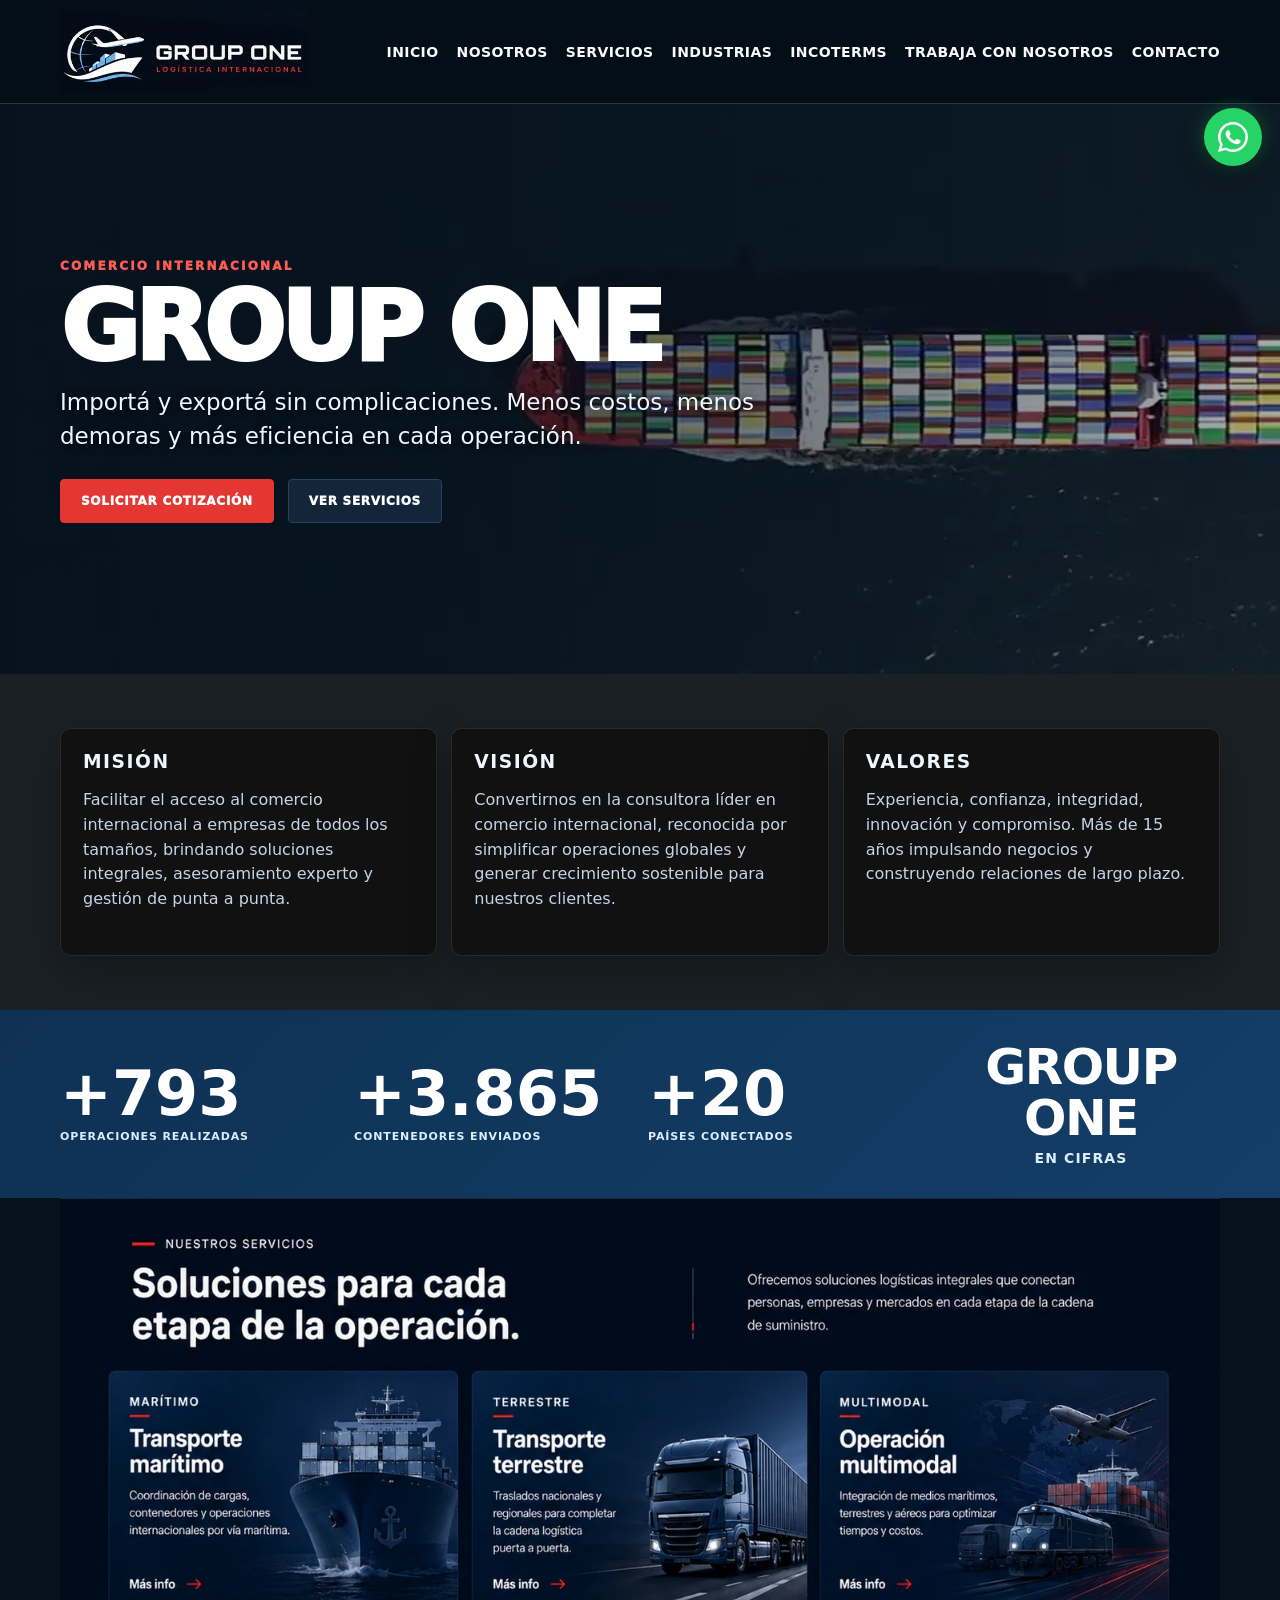
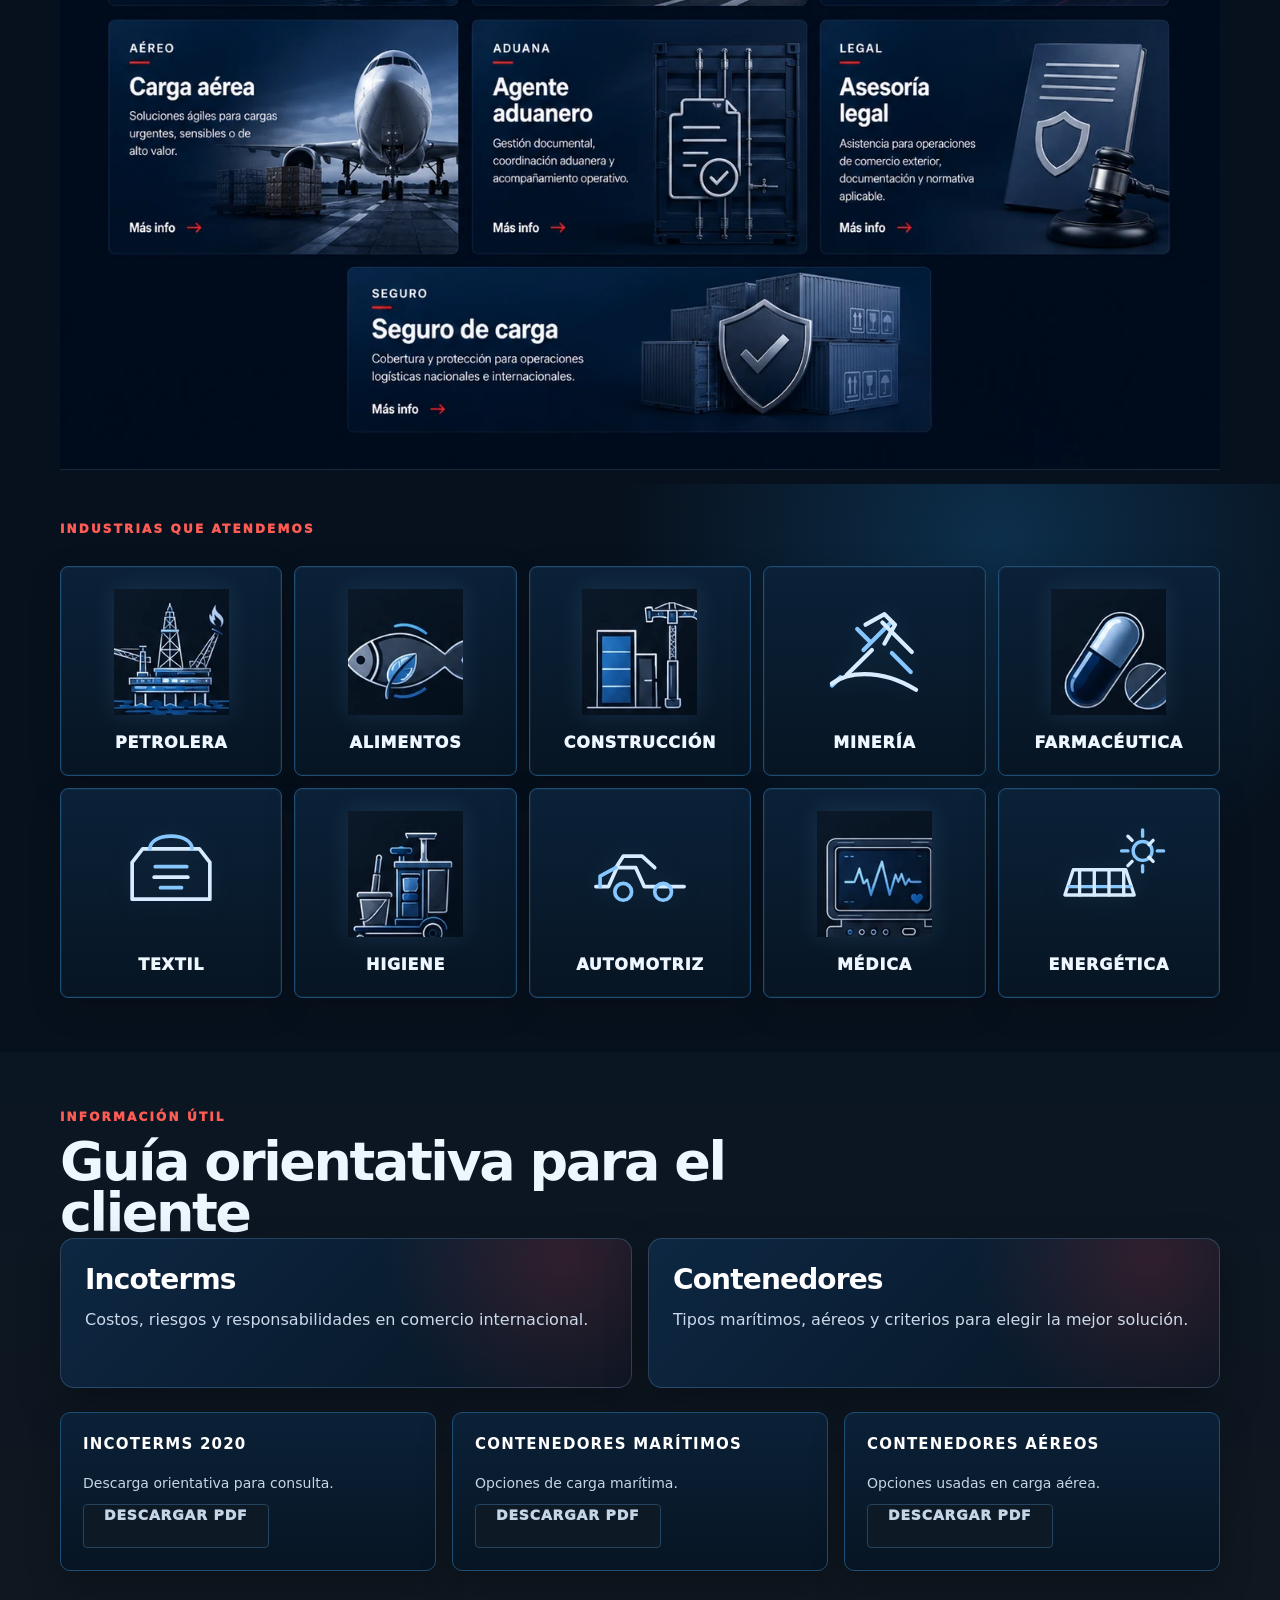
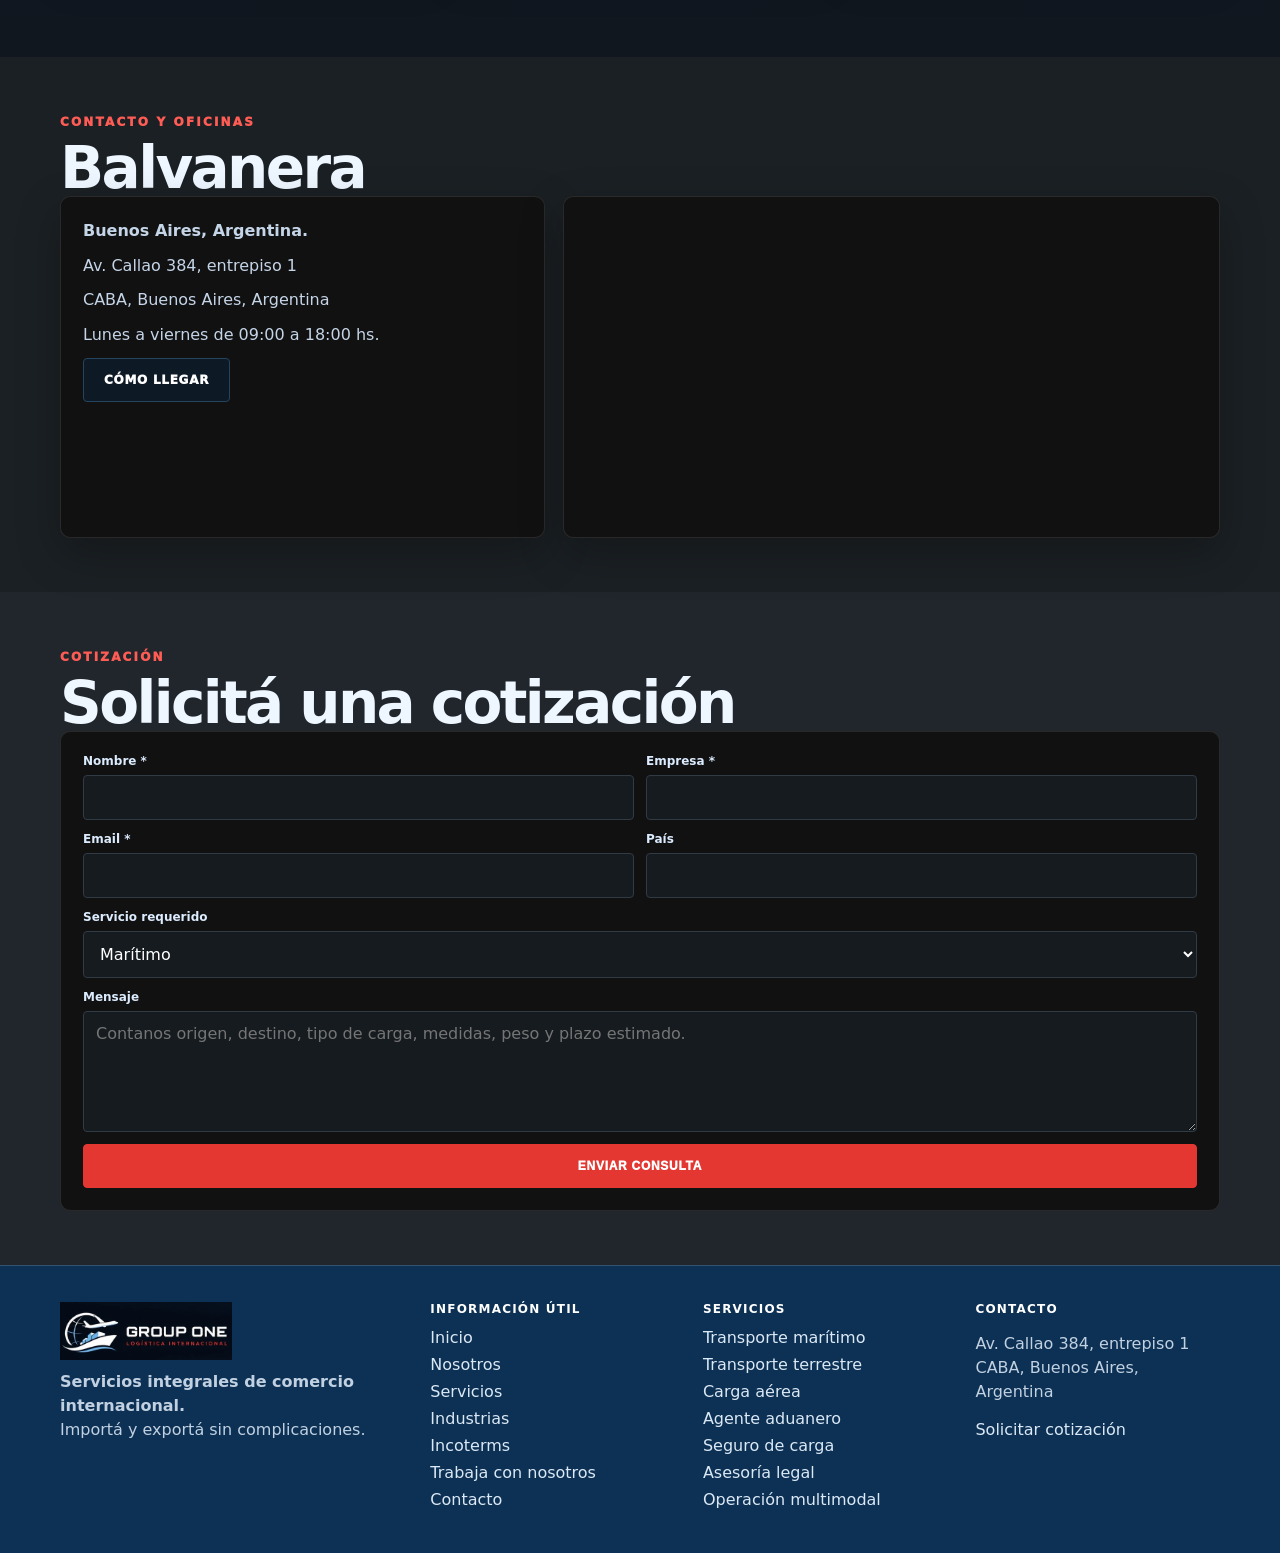
==== commit 3934d12c: "update" ====
--- a/index.html
+++ b/index.html
@@ -6,43 +6,79 @@
   <title>Group One | Freight Forwarders y Courier Internacional</title>
   <meta name="description" content="Group One: Freight Forwarders y Courier Internacional. Coordinamos importaciones, exportaciones, logística, aduana y cargas internacionales de punta a punta.">
   <meta name="theme-color" content="#081421">
+  <link rel="icon" href="assets/favicon.svg" type="image/svg+xml">
   <link rel="stylesheet" href="styles.css">
   <style>
-    .topbar{position:relative}
+    .topbar{position:relative;height:98px}
+    .brand img{height:76px;width:auto}
     .main-nav{gap:18px}
     .main-nav a{font-size:14px}
-    .hero-copy-strong{color:#ff5c55;text-transform:uppercase;font-size:14px;font-weight:950;letter-spacing:.03em;margin:14px 0 8px;display:block;max-width:760px}
-    .hero p{margin-top:0;max-width:780px}
+
+    .hero p{margin-top:14px;max-width:780px}
+
     .about .lead-center{display:none}
     .about-grid article{min-height:228px}
+
     .stats-grid{align-items:center}
     .stats-heading{text-align:center}
-    .stats-heading b{display:block;font-size:clamp(26px,3.6vw,46px);line-height:1.02;text-transform:uppercase;letter-spacing:-.03em}
+    .stats-heading b{display:block;font-size:clamp(28px,3.9vw,50px);line-height:1.02;text-transform:uppercase;letter-spacing:-.03em}
     .stats-heading span{display:block;margin-top:6px;text-transform:uppercase;font-size:14px;font-weight:900;letter-spacing:.08em;color:#dcecff}
+
     .industry-hero h2,.industry-hero p{display:none}
     .industry-hero{margin-bottom:18px}
+
     .resources .resources-lead{display:none}
     .resources .section-head h2{font-size:clamp(34px,5vw,54px);line-height:.95;margin:0;max-width:760px}
     .resources .pdf-card{min-height:120px}
     .resources .pdf-card strong{display:block;margin-bottom:10px}
     .resources .pdf-card span{display:block}
-    .custom-svg{display:flex;align-items:center;justify-content:center;padding:6px;background:linear-gradient(180deg,#f5f5f5,#d9d9d9);border-radius:2px;box-shadow:inset 0 0 0 1px rgba(0,0,0,.06)}
+
+    .custom-svg{
+      display:flex;
+      align-items:center;
+      justify-content:center;
+      padding:0;
+      background:transparent;
+      border-radius:0;
+      box-shadow:none;
+      opacity:1;
+      filter:drop-shadow(0 0 12px rgba(132,200,255,.16));
+    }
     .custom-svg svg{width:100%;height:100%;display:block}
+    .custom-svg .line-main{stroke:#86c7ff}
+    .custom-svg .line-soft{stroke:#d7ecff}
+
     .whatsapp-float{width:58px;height:58px;padding:0;border-radius:999px;display:flex;align-items:center;justify-content:center;background:#25D366;box-shadow:0 12px 28px rgba(0,0,0,.35),0 0 20px rgba(37,211,102,.35)}
     .whatsapp-float svg{width:30px;height:30px;display:block;fill:#fff}
     .whatsapp-float .wa-label{position:absolute;width:1px;height:1px;padding:0;margin:-1px;overflow:hidden;clip:rect(0,0,0,0);white-space:nowrap;border:0}
+
     .footer-grid{align-items:start}
     .footer-grid>div:first-child p{margin-top:10px}
     .footer-grid a{display:block;margin:8px 0}
-    @media(max-width:980px){.main-nav a{font-size:13px}.about-grid article{min-height:auto}.stats-heading b{font-size:34px}.stats-heading span{font-size:13px}}
+
+    @media(max-width:980px){
+      .topbar{height:auto;min-height:78px}
+      .brand img{height:62px}
+      .main-nav a{font-size:13px}
+      .about-grid article{min-height:auto}
+      .stats-heading b{font-size:34px}
+      .stats-heading span{font-size:13px}
+    }
+
+    @media(max-width:560px){
+      .brand img{height:52px}
+    }
   </style>
 </head>
+
 <body>
   <header class="topbar">
     <a class="brand" href="index.html" aria-label="Group One inicio">
       <img src="assets/logo-group-one.webp" width="300" height="76" alt="Group One Logística Internacional">
     </a>
+
     <button class="menu-toggle" aria-label="Abrir menú" aria-expanded="false">☰</button>
+
     <nav class="main-nav" aria-label="Navegación principal">
       <a href="index.html">Inicio</a>
       <a href="nosotros.html">Nosotros</a>
@@ -66,11 +102,12 @@
       <video class="hero-video" autoplay muted loop playsinline poster="assets/hero-poster.webp" aria-hidden="true">
         <source src="assets/hero-video.mp4" type="video/mp4">
       </video>
+
       <div class="hero-content">
         <span class="eyebrow">Comercio internacional</span>
         <h1>GROUP ONE</h1>
-        <span class="hero-copy-strong">Nos especializamos en comercio internacional desde hace más de 15 años.</span>
         <p>Importá y exportá sin complicaciones. Menos costos, menos demoras y más eficiencia en cada operación.</p>
+
         <div class="hero-actions">
           <a class="btn primary wa-link" href="https://wa.me/5491154158757?text=Hola%20Group%20One%2C%20quiero%20solicitar%20una%20cotizaci%C3%B3n." target="_blank" rel="noopener">Solicitar cotización</a>
           <a class="btn secondary" href="#servicios">Ver servicios</a>
@@ -81,15 +118,18 @@
     <section class="section about" id="nosotros-resumen">
       <div class="container">
         <p class="lead-center">Con más de 20 años de trayectoria en el área aduanera, logística y comercio exterior, nos especializamos en dar servicios únicos adaptados a las necesidades de cada cliente, ocupándonos de cada etapa operativa con seguridad, eficiencia y trazabilidad.</p>
+
         <div class="about-grid">
           <article>
             <h3>Misión</h3>
             <p>Facilitar el acceso al comercio internacional a empresas de todos los tamaños, brindando soluciones integrales, asesoramiento experto y gestión de punta a punta.</p>
           </article>
+
           <article>
             <h3>Visión</h3>
             <p>Convertirnos en la consultora líder en comercio internacional, reconocida por simplificar operaciones globales y generar crecimiento sostenible para nuestros clientes.</p>
           </article>
+
           <article>
             <h3>Valores</h3>
             <p>Experiencia, confianza, integridad, innovación y compromiso. Más de 15 años impulsando negocios y construyendo relaciones de largo plazo.</p>
@@ -100,10 +140,25 @@
 
     <section class="stats" aria-label="Group One en cifras">
       <div class="container stats-grid">
-        <div><b class="counter" data-target="800">+800</b><span>Operaciones realizadas</span></div>
-        <div><b class="counter" data-target="3900">+3.900</b><span>Contenedores enviados</span></div>
-        <div><b class="counter" data-target="20">+20</b><span>Países conectados</span></div>
-        <div class="stats-heading"><b>Group One</b><span>En cifras</span></div>
+        <div>
+          <b class="counter" data-target="800">+800</b>
+          <span>Operaciones realizadas</span>
+        </div>
+
+        <div>
+          <b class="counter" data-target="3900">+3.900</b>
+          <span>Contenedores enviados</span>
+        </div>
+
+        <div>
+          <b class="counter" data-target="20">+20</b>
+          <span>Países conectados</span>
+        </div>
+
+        <div class="stats-heading">
+          <b>Group One</b>
+          <span>En cifras</span>
+        </div>
       </div>
     </section>
 
@@ -111,6 +166,7 @@
       <div class="container art-container">
         <div class="premium-art service-art-box">
           <img src="assets/servicios-premium-v5.webp" alt="Nuestros servicios: transporte marítimo, terrestre, operación multimodal, carga aérea, agente aduanero, asesoría legal y seguro de carga" loading="lazy">
+
           <a class="hotspot hs-maritimo" href="transporte-maritimo.html" aria-label="Transporte marítimo"></a>
           <a class="hotspot hs-terrestre" href="transporte-terrestre.html" aria-label="Transporte terrestre"></a>
           <a class="hotspot hs-multimodal" href="operacion-multimodal.html" aria-label="Operación multimodal"></a>
@@ -135,19 +191,84 @@
           <article><div class="industry-icon alimentos"></div><span>Alimentos</span></article>
           <article><div class="industry-icon construccion"></div><span>Construcción</span></article>
 
-          <article><div class="industry-icon custom-svg"><svg viewBox="0 0 120 92" aria-hidden="true"><g fill="none" stroke="#2b3c4d" stroke-width="4" stroke-linecap="round" stroke-linejoin="round"><path d="M76 18l-26 26"/><path d="M52 20l18-10 10 10-10 18"/><path d="M44 24l12 12"/><path d="M58 44l-24 24"/><path d="M28 70l-8 8"/><path d="M68 18l28 28"/><path d="M77 47l18 18"/><path d="M20 76c8-6 18-9 31-9 18 0 33 5 49 15"/></g></svg></div><span>Minería</span></article>
+          <article>
+            <div class="industry-icon custom-svg">
+              <svg viewBox="0 0 120 92" aria-hidden="true">
+                <g fill="none" stroke-width="4" stroke-linecap="round" stroke-linejoin="round">
+                  <path class="line-main" d="M76 18l-26 26"/>
+                  <path class="line-soft" d="M52 20l18-10 10 10-10 18"/>
+                  <path class="line-main" d="M44 24l12 12"/>
+                  <path class="line-soft" d="M58 44l-24 24"/>
+                  <path class="line-main" d="M28 70l-8 8"/>
+                  <path class="line-soft" d="M68 18l28 28"/>
+                  <path class="line-main" d="M77 47l18 18"/>
+                  <path class="line-soft" d="M20 76c8-6 18-9 31-9 18 0 33 5 49 15"/>
+                </g>
+              </svg>
+            </div>
+            <span>Minería</span>
+          </article>
 
           <article><div class="industry-icon farmaceutica"></div><span>Farmacéutica</span></article>
 
-          <article><div class="industry-icon custom-svg"><svg viewBox="0 0 120 92" aria-hidden="true"><g fill="none" stroke="#c6d4e2" stroke-width="3.5" stroke-linecap="round" stroke-linejoin="round"><path d="M33 22h54l10 13v35H23V35z"/><path d="M40 22c0-7 8-12 20-12s20 5 20 12"/><path d="M45 39h30"/><path d="M44 49h32"/><path d="M50 59h20"/></g></svg></div><span>Textil</span></article>
+          <article>
+            <div class="industry-icon custom-svg">
+              <svg viewBox="0 0 120 92" aria-hidden="true">
+                <g fill="none" stroke-width="3.5" stroke-linecap="round" stroke-linejoin="round">
+                  <path class="line-soft" d="M33 22h54l10 13v35H23V35z"/>
+                  <path class="line-main" d="M40 22c0-7 8-12 20-12s20 5 20 12"/>
+                  <path class="line-main" d="M45 39h30"/>
+                  <path class="line-soft" d="M44 49h32"/>
+                  <path class="line-main" d="M50 59h20"/>
+                </g>
+              </svg>
+            </div>
+            <span>Textil</span>
+          </article>
 
           <article><div class="industry-icon higiene"></div><span>Higiene</span></article>
 
-          <article><div class="industry-icon custom-svg"><svg viewBox="0 0 120 92" aria-hidden="true"><g fill="none" stroke="#d7dee6" stroke-width="3.5" stroke-linecap="round" stroke-linejoin="round"><path d="M18 58h12l8-18h18l8 18h38"/><circle cx="44" cy="63" r="8"/><circle cx="82" cy="63" r="8"/><path d="M37 40l7-11h18l12 11"/><path d="M22 58V48l15-8"/></g></svg></div><span>Automotriz</span></article>
+          <article>
+            <div class="industry-icon custom-svg">
+              <svg viewBox="0 0 120 92" aria-hidden="true">
+                <g fill="none" stroke-width="3.5" stroke-linecap="round" stroke-linejoin="round">
+                  <path class="line-soft" d="M18 58h12l8-18h18l8 18h38"/>
+                  <circle class="line-main" cx="44" cy="63" r="8"/>
+                  <circle class="line-main" cx="82" cy="63" r="8"/>
+                  <path class="line-soft" d="M37 40l7-11h18l12 11"/>
+                  <path class="line-main" d="M22 58V48l15-8"/>
+                </g>
+              </svg>
+            </div>
+            <span>Automotriz</span>
+          </article>
 
           <article><div class="industry-icon medica"></div><span>Médica</span></article>
 
-          <article><div class="industry-icon custom-svg"><svg viewBox="0 0 120 92" aria-hidden="true"><g fill="none" stroke="#cfd8e2" stroke-width="3.2" stroke-linecap="round" stroke-linejoin="round"><path d="M18 66h66l-8-24H26z"/><path d="M22 58h58"/><path d="M32 42v24"/><path d="M46 42v24"/><path d="M60 42v24"/><path d="M74 42v24"/><circle cx="92" cy="24" r="9"/><path d="M92 10v-6"/><path d="M92 44v-6"/><path d="M78 24h-6"/><path d="M112 24h-6"/><path d="M82 14l-4-4"/><path d="M102 34l-4-4"/><path d="M102 14l-4 4"/><path d="M82 34l-4 4"/></g></svg></div><span>Energética</span></article>
+          <article>
+            <div class="industry-icon custom-svg">
+              <svg viewBox="0 0 120 92" aria-hidden="true">
+                <g fill="none" stroke-width="3.2" stroke-linecap="round" stroke-linejoin="round">
+                  <path class="line-soft" d="M18 66h66l-8-24H26z"/>
+                  <path class="line-main" d="M22 58h58"/>
+                  <path class="line-soft" d="M32 42v24"/>
+                  <path class="line-soft" d="M46 42v24"/>
+                  <path class="line-soft" d="M60 42v24"/>
+                  <path class="line-soft" d="M74 42v24"/>
+                  <circle class="line-main" cx="92" cy="24" r="9"/>
+                  <path class="line-main" d="M92 10v-6"/>
+                  <path class="line-main" d="M92 44v-6"/>
+                  <path class="line-main" d="M78 24h-6"/>
+                  <path class="line-main" d="M112 24h-6"/>
+                  <path class="line-soft" d="M82 14l-4-4"/>
+                  <path class="line-soft" d="M102 34l-4-4"/>
+                  <path class="line-soft" d="M102 14l-4 4"/>
+                  <path class="line-soft" d="M82 34l-4 4"/>
+                </g>
+              </svg>
+            </div>
+            <span>Energética</span>
+          </article>
         </div>
       </div>
     </section>
@@ -158,45 +279,112 @@
           <span>Información útil</span>
           <h2>Guía orientativa para el cliente</h2>
         </div>
+
         <p class="resources-lead">Material técnico organizado para posicionamiento y consulta, sin trasladarle la complejidad al cliente. La elección final depende de cada operación.</p>
+
         <div class="resource-grid">
-          <a href="incoterms.html"><strong>Incoterms</strong><span>Costos, riesgos y responsabilidades en comercio internacional.</span></a>
-          <a href="contenedores.html"><strong>Contenedores</strong><span>Tipos marítimos, aéreos y criterios para elegir la mejor solución.</span></a>
-        </div>
+          <a href="incoterms.html">
+            <strong>Incoterms</strong>
+            <span>Costos, riesgos y responsabilidades en comercio internacional.</span>
+          </a>
+
+          <a href="contenedores.html">
+            <strong>Contenedores</strong>
+            <span>Tipos marítimos, aéreos y criterios para elegir la mejor solución.</span>
+          </a>
+        </div>
+
         <div class="pdf-downloads">
-          <a class="pdf-card" href="docs/Group_One_incoterms_2020.pdf" download><strong>Incoterms 2020</strong><span>Descarga orientativa para consulta.</span><span class="btn secondary dark">Descargar PDF</span></a>
-          <a class="pdf-card" href="docs/Group_One_contenedores_maritimos.pdf" download><strong>Contenedores marítimos</strong><span>Opciones de carga marítima.</span><span class="btn secondary dark">Descargar PDF</span></a>
-          <a class="pdf-card" href="docs/Group_One_contenedores_aereos.pdf" download><strong>Contenedores aéreos</strong><span>Opciones usadas en carga aérea.</span><span class="btn secondary dark">Descargar PDF</span></a>
+          <a class="pdf-card" href="docs/Group_One_incoterms_2020.pdf" download>
+            <strong>Incoterms 2020</strong>
+            <span>Descarga orientativa para consulta.</span>
+            <span class="btn secondary dark">Descargar PDF</span>
+          </a>
+
+          <a class="pdf-card" href="docs/Group_One_contenedores_maritimos.pdf" download>
+            <strong>Contenedores marítimos</strong>
+            <span>Opciones de carga marítima.</span>
+            <span class="btn secondary dark">Descargar PDF</span>
+          </a>
+
+          <a class="pdf-card" href="docs/Group_One_contenedores_aereos.pdf" download>
+            <strong>Contenedores aéreos</strong>
+            <span>Opciones usadas en carga aérea.</span>
+            <span class="btn secondary dark">Descargar PDF</span>
+          </a>
         </div>
       </div>
     </section>
 
     <section class="section contact" id="contacto">
       <div class="container">
-        <div class="section-head"><span>Contacto y oficinas</span><h2>Balvanera</h2></div>
+        <div class="section-head">
+          <span>Contacto y oficinas</span>
+          <h2>Balvanera</h2>
+        </div>
+
         <div class="contact-grid">
           <div class="office-card">
             <p><strong>Buenos Aires, Argentina.</strong></p>
             <p>Av. Callao 384, entrepiso 1</p>
             <p>CABA, Buenos Aires, Argentina</p>
             <p>Lunes a viernes de 09:00 a 18:00 hs.</p>
-            <a class="btn secondary dark" href="https://www.google.com/maps/search/?api=1&query=Av.%20Callao%20384%20entrepiso%201%20CABA" target="_blank" rel="noopener">Cómo llegar</a>
-          </div>
-          <div class="map-card"><iframe src="https://www.google.com/maps?q=Av.%20Callao%20384%20entrepiso%201%20CABA%20Buenos%20Aires%20Argentina&output=embed" width="100%" height="340" style="border:0;" allowfullscreen loading="lazy" referrerpolicy="no-referrer-when-downgrade"></iframe></div>
+            <a class="btn secondary dark" href="https://www.google.com/maps/dir/?api=1&destination=Av.%20Callao%20384%2C%20Balvanera%2C%20Ciudad%20Aut%C3%B3noma%20de%20Buenos%20Aires%2C%20Argentina" target="_blank" rel="noopener">Cómo llegar</a>
+          </div>
+
+          <div class="map-card">
+            <iframe src="https://www.google.com/maps?q=Av.%20Callao%20384%2C%20Balvanera%2C%20Ciudad%20Aut%C3%B3noma%20de%20Buenos%20Aires%2C%20Argentina&output=embed" width="100%" height="340" style="border:0;" allowfullscreen loading="lazy" referrerpolicy="no-referrer-when-downgrade"></iframe>
+          </div>
         </div>
       </div>
     </section>
 
     <section class="section quote" id="cotizacion">
       <div class="container">
-        <div class="section-head"><span>Cotización</span><h2>Solicitá una cotización</h2></div>
+        <div class="section-head">
+          <span>Cotización</span>
+          <h2>Solicitá una cotización</h2>
+        </div>
+
         <form class="quote-form" id="quoteForm">
-          <div class="field"><label>Nombre *</label><input required name="nombre" type="text"></div>
-          <div class="field"><label>Empresa *</label><input required name="empresa" type="text"></div>
-          <div class="field"><label>Email *</label><input required name="email" type="email"></div>
-          <div class="field"><label>País</label><input name="pais" type="text"></div>
-          <div class="field full"><label>Servicio requerido</label><select name="servicio"><option>Marítimo</option><option>Terrestre</option><option>Aéreo</option><option>Multimodal</option><option>Agente aduanero</option><option>Asesoría legal</option><option>Seguro de carga</option></select></div>
-          <div class="field full"><label>Mensaje</label><textarea name="mensaje" rows="5" placeholder="Contanos origen, destino, tipo de carga, medidas, peso y plazo estimado."></textarea></div>
+          <div class="field">
+            <label>Nombre *</label>
+            <input required name="nombre" type="text">
+          </div>
+
+          <div class="field">
+            <label>Empresa *</label>
+            <input required name="empresa" type="text">
+          </div>
+
+          <div class="field">
+            <label>Email *</label>
+            <input required name="email" type="email">
+          </div>
+
+          <div class="field">
+            <label>País</label>
+            <input name="pais" type="text">
+          </div>
+
+          <div class="field full">
+            <label>Servicio requerido</label>
+            <select name="servicio">
+              <option>Marítimo</option>
+              <option>Terrestre</option>
+              <option>Aéreo</option>
+              <option>Multimodal</option>
+              <option>Agente aduanero</option>
+              <option>Asesoría legal</option>
+              <option>Seguro de carga</option>
+            </select>
+          </div>
+
+          <div class="field full">
+            <label>Mensaje</label>
+            <textarea name="mensaje" rows="5" placeholder="Contanos origen, destino, tipo de carga, medidas, peso y plazo estimado."></textarea>
+          </div>
+
           <button class="btn primary" type="submit">Enviar consulta</button>
         </form>
       </div>
@@ -205,10 +393,38 @@
 
   <footer class="footer">
     <div class="container footer-grid">
-      <div><img src="assets/logo-group-one.webp" width="220" height="56" alt="Group One"><p><strong>Servicios integrales de comercio internacional.</strong><br>Importá y exportá sin complicaciones.</p></div>
-      <div><h3>Información útil</h3><a href="index.html">Inicio</a><a href="nosotros.html">Nosotros</a><a href="index.html#servicios">Servicios</a><a href="index.html#industrias">Industrias</a><a href="incoterms.html">Incoterms</a><a href="trabaja-con-nosotros.html">Trabaja con nosotros</a><a href="index.html#contacto">Contacto</a></div>
-      <div><h3>Servicios</h3><a href="transporte-maritimo.html">Transporte marítimo</a><a href="transporte-terrestre.html">Transporte terrestre</a><a href="carga-aerea.html">Carga aérea</a><a href="agente-aduanero.html">Agente aduanero</a><a href="seguro-de-carga.html">Seguro de carga</a><a href="asesoria-legal.html">Asesoría legal</a><a href="operacion-multimodal.html">Operación multimodal</a></div>
-      <div><h3>Contacto</h3><p>Av. Callao 384, entrepiso 1<br>CABA, Buenos Aires, Argentina</p><a class="wa-link" href="https://wa.me/5491154158757?text=Hola%20Group%20One%2C%20quiero%20solicitar%20una%20cotizaci%C3%B3n." target="_blank" rel="noopener">Solicitar cotización</a></div>
+      <div>
+        <img src="assets/logo-group-one.webp" width="220" height="56" alt="Group One">
+        <p><strong>Servicios integrales de comercio internacional.</strong><br>Importá y exportá sin complicaciones.</p>
+      </div>
+
+      <div>
+        <h3>Información útil</h3>
+        <a href="index.html">Inicio</a>
+        <a href="nosotros.html">Nosotros</a>
+        <a href="index.html#servicios">Servicios</a>
+        <a href="index.html#industrias">Industrias</a>
+        <a href="incoterms.html">Incoterms</a>
+        <a href="trabaja-con-nosotros.html">Trabaja con nosotros</a>
+        <a href="index.html#contacto">Contacto</a>
+      </div>
+
+      <div>
+        <h3>Servicios</h3>
+        <a href="transporte-maritimo.html">Transporte marítimo</a>
+        <a href="transporte-terrestre.html">Transporte terrestre</a>
+        <a href="carga-aerea.html">Carga aérea</a>
+        <a href="agente-aduanero.html">Agente aduanero</a>
+        <a href="seguro-de-carga.html">Seguro de carga</a>
+        <a href="asesoria-legal.html">Asesoría legal</a>
+        <a href="operacion-multimodal.html">Operación multimodal</a>
+      </div>
+
+      <div>
+        <h3>Contacto</h3>
+        <p>Av. Callao 384, entrepiso 1<br>CABA, Buenos Aires, Argentina</p>
+        <a class="wa-link" href="https://wa.me/5491154158757?text=Hola%20Group%20One%2C%20quiero%20solicitar%20una%20cotizaci%C3%B3n." target="_blank" rel="noopener">Solicitar cotización</a>
+      </div>
     </div>
   </footer>
 
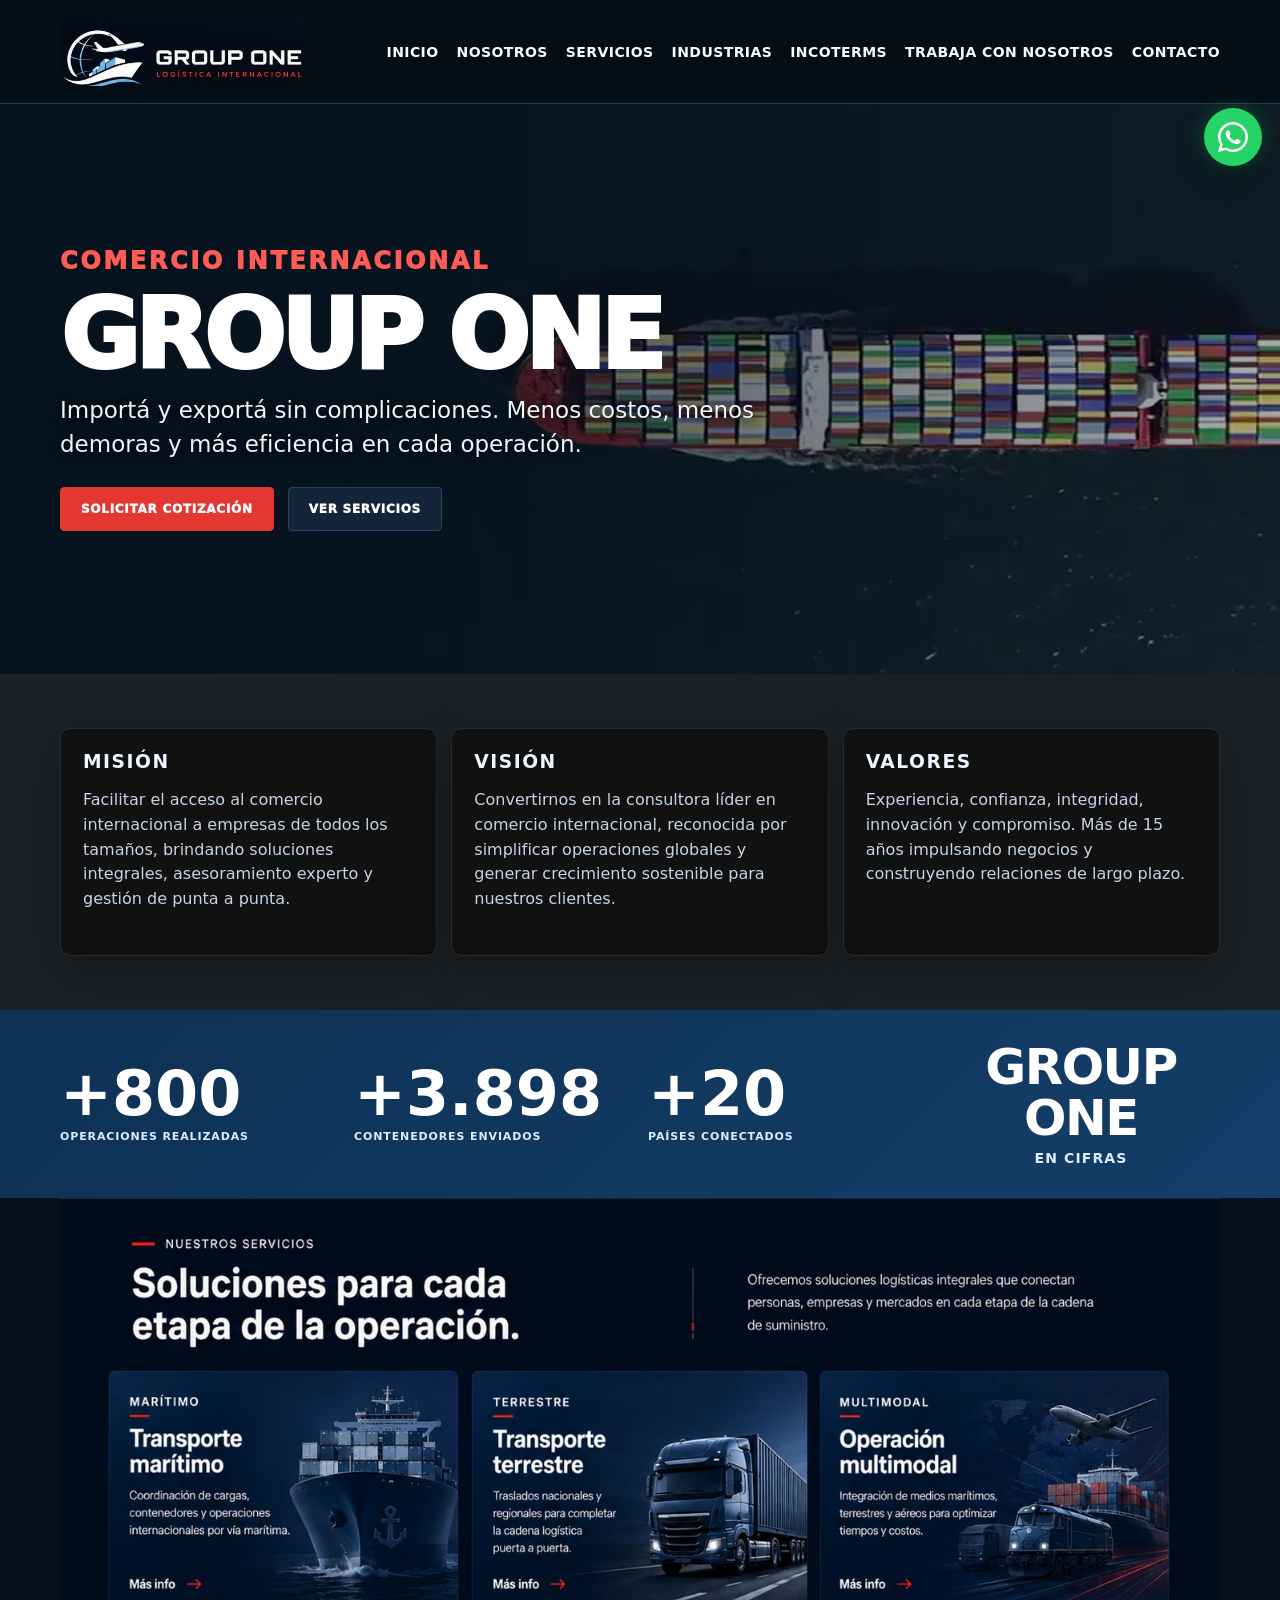
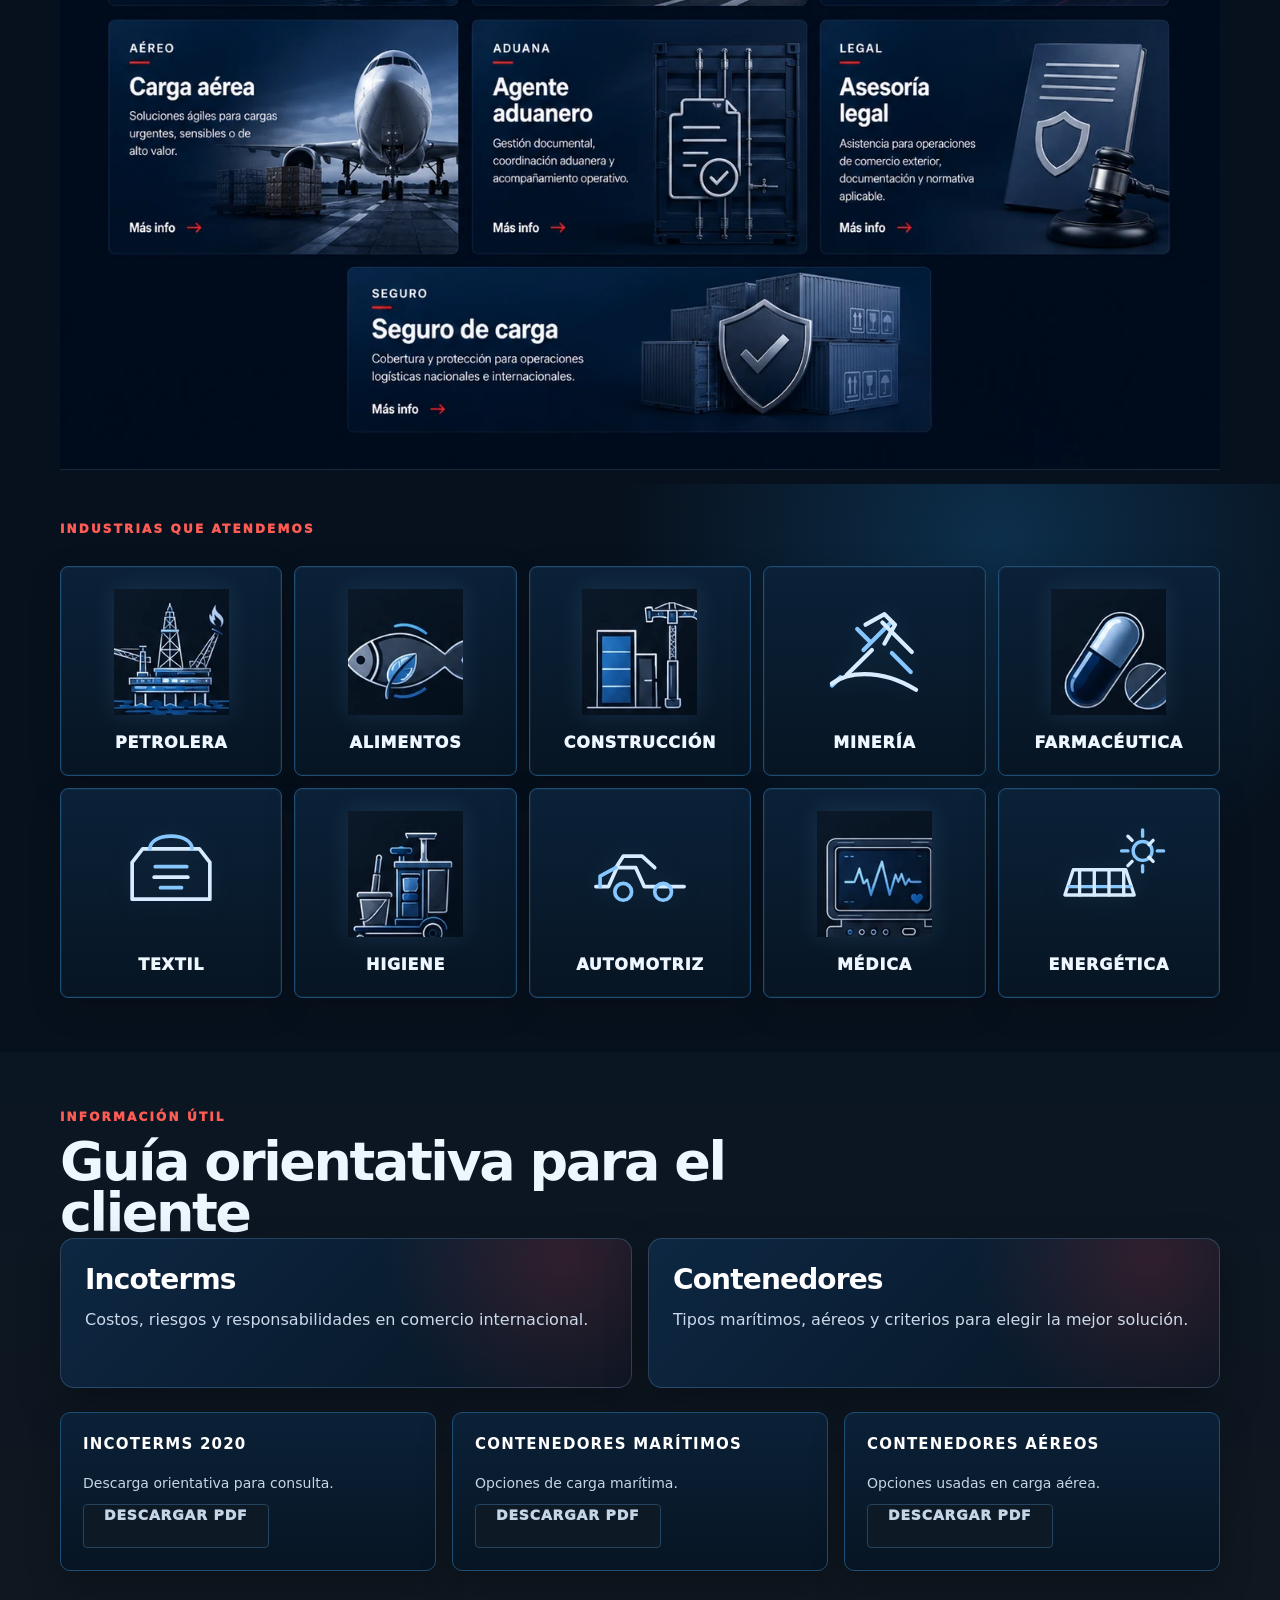
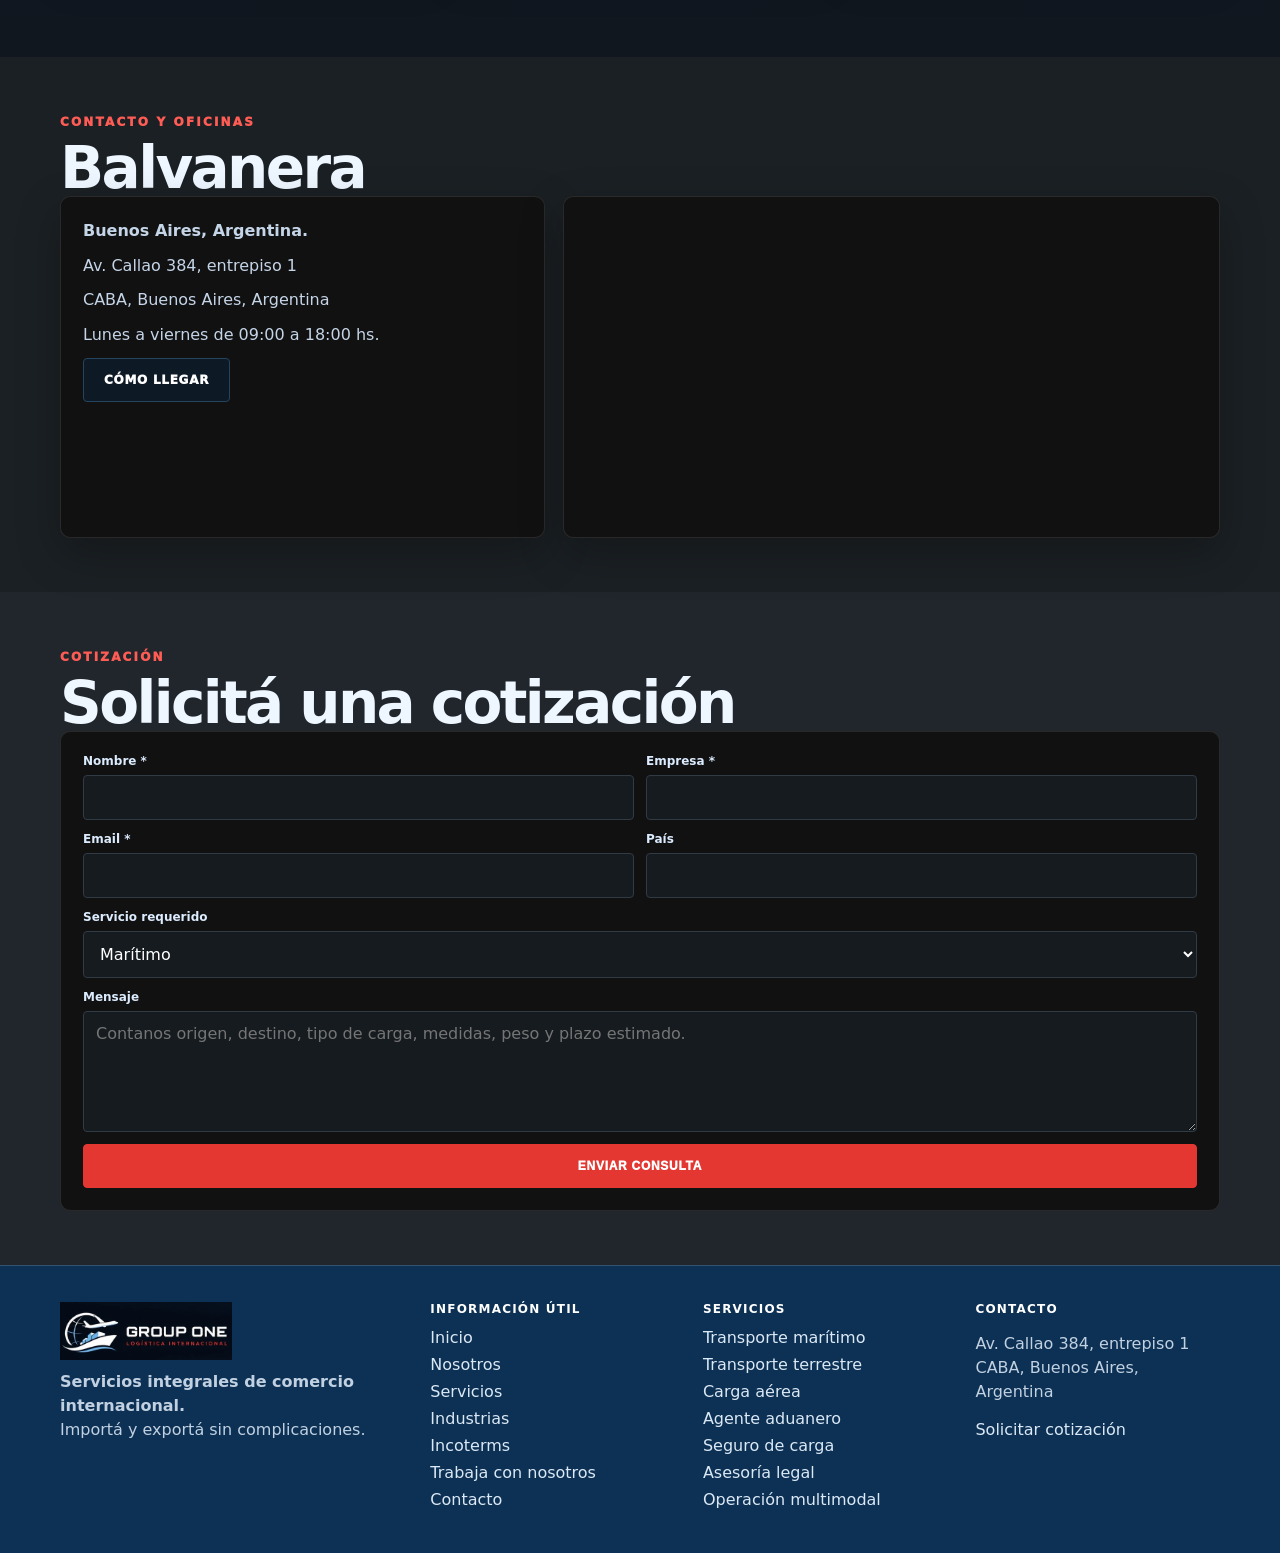
==== commit d0ba3c5b: "UPDATE" ====
--- a/index.html
+++ b/index.html
@@ -68,6 +68,62 @@
     @media(max-width:560px){
       .brand img{height:52px}
     }
+
+    /* V7 ajustes finales */
+    .topbar{
+      height:92px;
+      padding-top:0;
+      padding-bottom:0;
+    }
+
+    .brand{
+      height:68px;
+      width:245px;
+      overflow:hidden;
+      display:flex;
+      align-items:flex-start;
+      flex:0 0 245px;
+    }
+
+    .brand img{
+      height:88px;
+      width:auto;
+      max-width:none;
+      transform:translateY(-3px);
+    }
+
+    .hero .eyebrow{
+      font-size:24px;
+      letter-spacing:.11em;
+      margin-bottom:18px;
+    }
+
+    .hero h1{
+      font-size:clamp(56px,9vw,96px);
+      line-height:.9;
+      letter-spacing:-.05em;
+      margin:0;
+    }
+
+    .hero-content{
+      padding:80px 0;
+    }
+
+    @media(max-width:980px){
+      .topbar{height:auto;min-height:78px}
+      .brand{height:58px;width:205px;flex-basis:205px}
+      .brand img{height:76px;transform:translateY(-3px)}
+      .hero .eyebrow{font-size:18px}
+      .hero h1{font-size:clamp(54px,12vw,82px)}
+    }
+
+    @media(max-width:560px){
+      .brand{height:50px;width:178px;flex-basis:178px}
+      .brand img{height:66px;transform:translateY(-3px)}
+      .hero .eyebrow{font-size:15px}
+      .hero h1{font-size:54px}
+    }
+
   </style>
 </head>
 
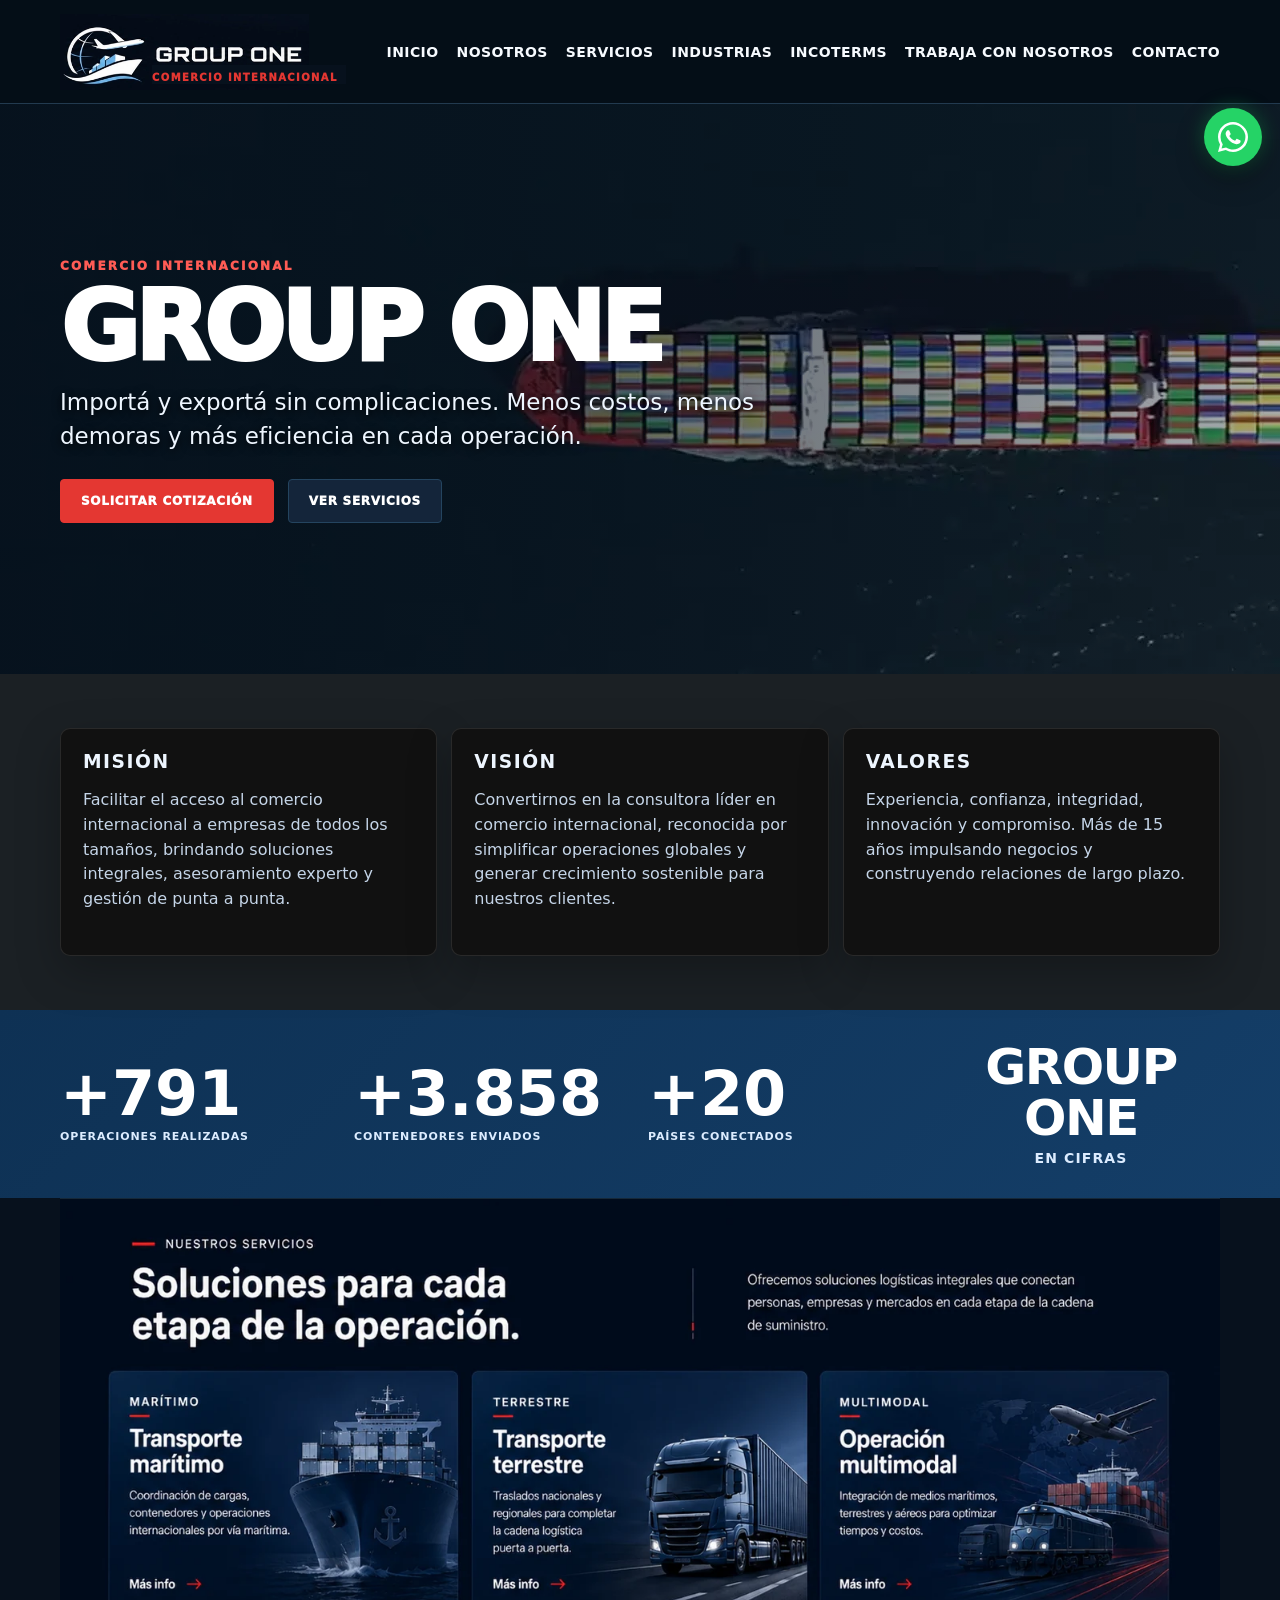
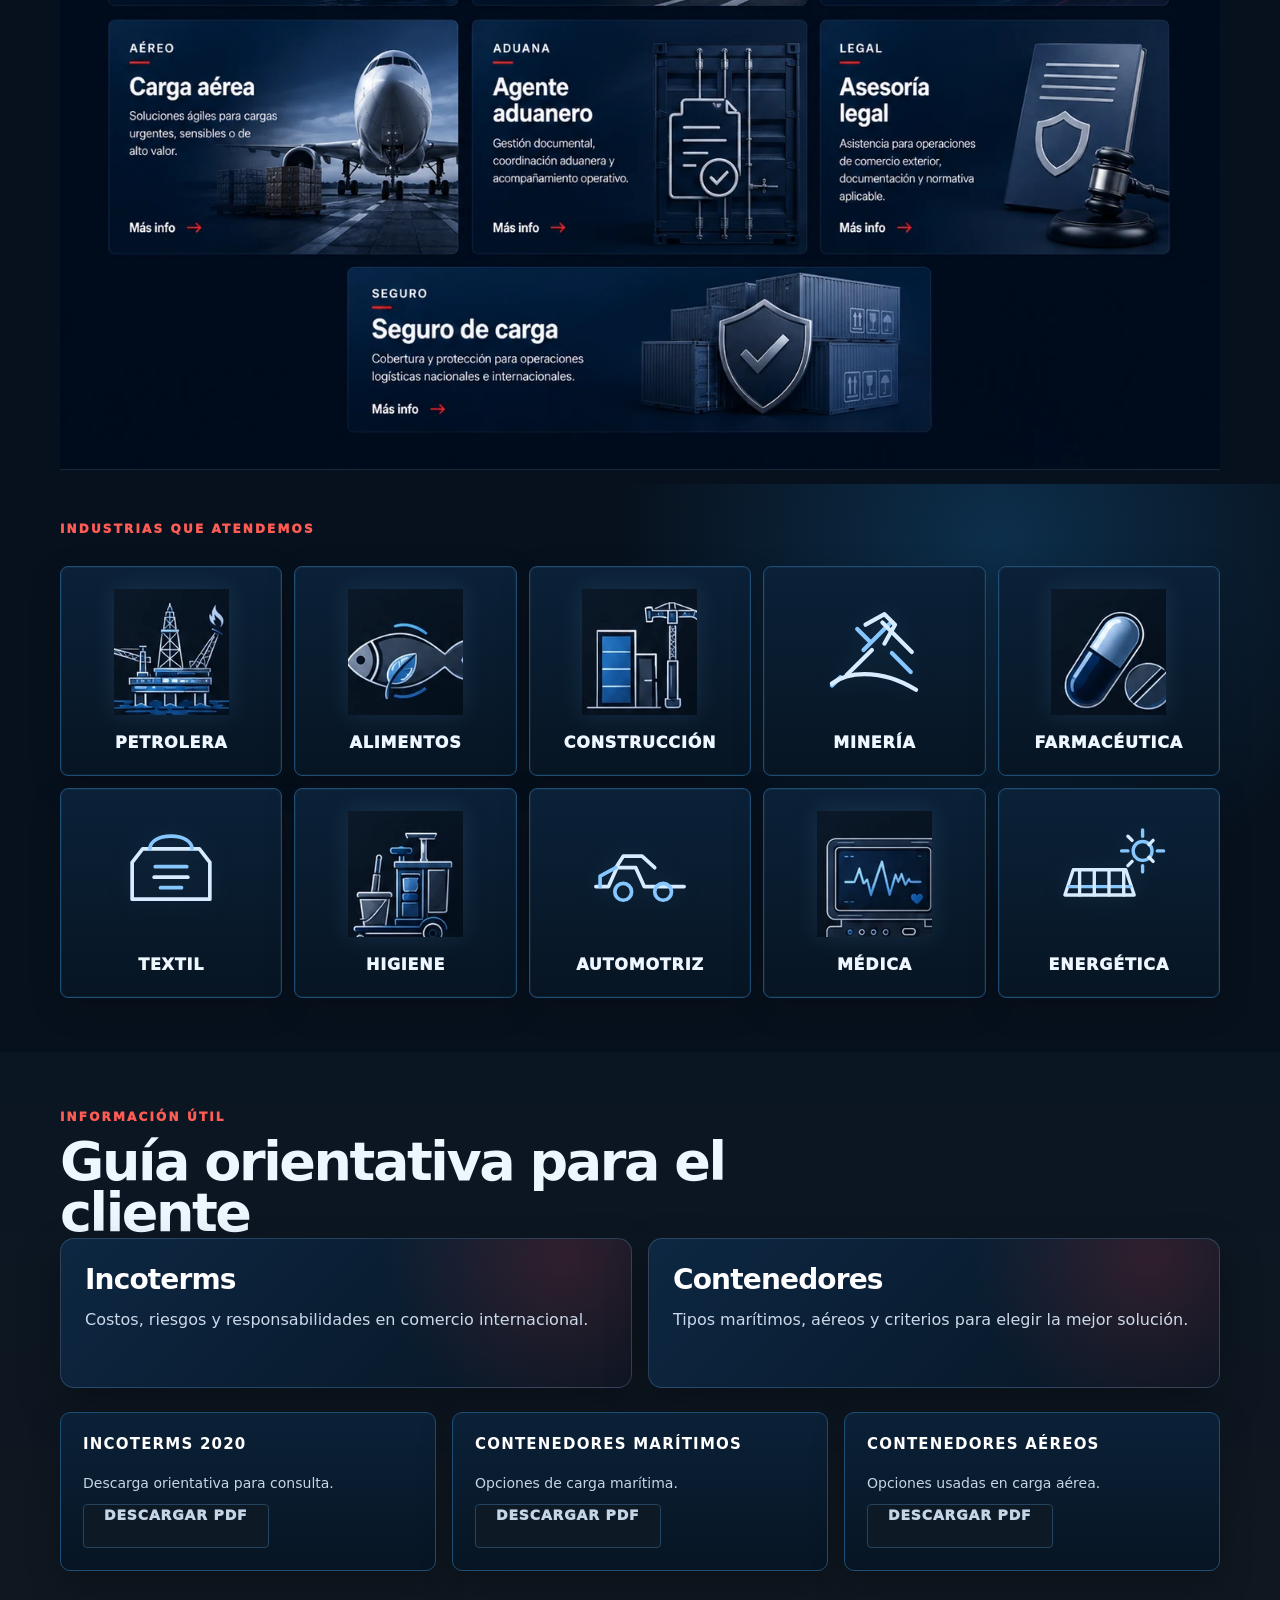
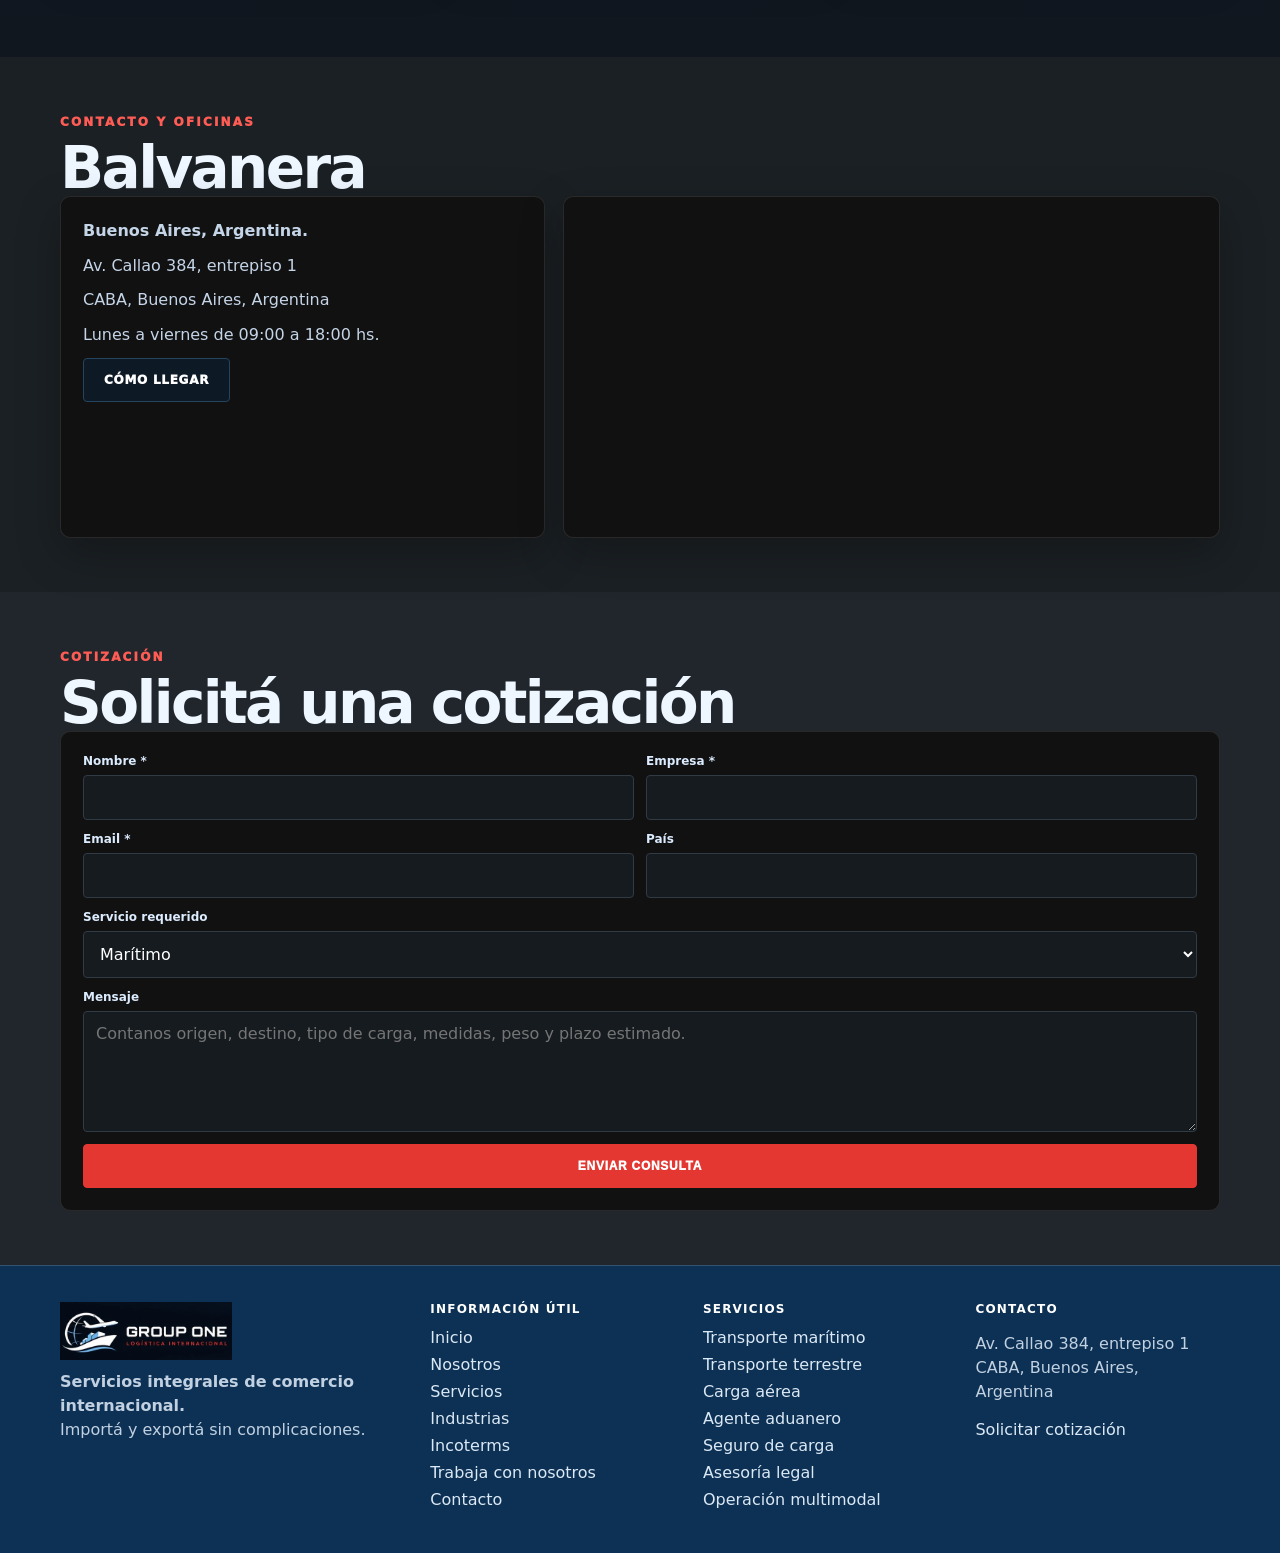
==== commit 03bc5014: "update" ====
--- a/index.html
+++ b/index.html
@@ -68,61 +68,71 @@
     @media(max-width:560px){
       .brand img{height:52px}
     }
-
-    /* V7 ajustes finales */
-    .topbar{
-      height:92px;
-      padding-top:0;
-      padding-bottom:0;
-    }
-
+  
+  
+    .topbar{position:relative;height:96px}
     .brand{
-      height:68px;
-      width:245px;
+      position:relative;
+      height:76px;
+      width:286px;
       overflow:hidden;
       display:flex;
       align-items:flex-start;
-      flex:0 0 245px;
-    }
-
+      flex:0 0 286px;
+    }
     .brand img{
-      height:88px;
+      height:92px;
       width:auto;
       max-width:none;
-      transform:translateY(-3px);
-    }
-
-    .hero .eyebrow{
-      font-size:24px;
-      letter-spacing:.11em;
-      margin-bottom:18px;
-    }
-
-    .hero h1{
-      font-size:clamp(56px,9vw,96px);
-      line-height:.9;
-      letter-spacing:-.05em;
-      margin:0;
-    }
-
-    .hero-content{
-      padding:80px 0;
-    }
-
+      transform:translateY(-2px);
+    }
+    .brand::before{
+      content:"";
+      position:absolute;
+      left:92px;
+      right:0;
+      bottom:6px;
+      height:19px;
+      background:#07111d;
+      z-index:2;
+    }
+    .brand::after{
+      content:"COMERCIO INTERNACIONAL";
+      position:absolute;
+      left:92px;
+      bottom:7px;
+      z-index:3;
+      color:#e43732;
+      font-size:10px;
+      line-height:1;
+      font-weight:950;
+      letter-spacing:.14em;
+      text-transform:uppercase;
+      white-space:nowrap;
+    }
+    .main-nav{gap:18px}
+    .main-nav a{font-size:14px}
+    .whatsapp-float{width:58px;height:58px;padding:0;border-radius:999px;display:flex;align-items:center;justify-content:center;background:#25D366;box-shadow:0 12px 28px rgba(0,0,0,.35),0 0 20px rgba(37,211,102,.35)}
+    .whatsapp-float svg{width:30px;height:30px;display:block;fill:#fff}
+    .whatsapp-float .wa-label{position:absolute;width:1px;height:1px;padding:0;margin:-1px;overflow:hidden;clip:rect(0,0,0,0);white-space:nowrap;border:0}
+    .footer-grid{align-items:start}
+    .footer-grid>div:first-child p{margin-top:10px}
+    .footer-grid a{display:block;margin:8px 0}
     @media(max-width:980px){
       .topbar{height:auto;min-height:78px}
-      .brand{height:58px;width:205px;flex-basis:205px}
-      .brand img{height:76px;transform:translateY(-3px)}
-      .hero .eyebrow{font-size:18px}
-      .hero h1{font-size:clamp(54px,12vw,82px)}
-    }
-
+      .brand{height:60px;width:224px;flex-basis:224px}
+      .brand img{height:78px;transform:translateY(-2px)}
+      .brand::before{left:78px;bottom:3px;height:16px}
+      .brand::after{left:78px;bottom:4px;font-size:8px}
+      .main-nav a{font-size:13px}
+    }
     @media(max-width:560px){
-      .brand{height:50px;width:178px;flex-basis:178px}
-      .brand img{height:66px;transform:translateY(-3px)}
-      .hero .eyebrow{font-size:15px}
-      .hero h1{font-size:54px}
-    }
+      .brand{height:52px;width:188px;flex-basis:188px}
+      .brand img{height:68px}
+      .brand::before{left:68px;bottom:2px;height:14px}
+      .brand::after{left:68px;bottom:3px;font-size:7px}
+    }
+  
 
   </style>
 </head>
@@ -130,7 +140,7 @@
 <body>
   <header class="topbar">
     <a class="brand" href="index.html" aria-label="Group One inicio">
-      <img src="assets/logo-group-one.webp" width="300" height="76" alt="Group One Logística Internacional">
+      <img src="assets/logo-group-one.webp" width="300" height="76" alt="Group One Comercio Internacional">
     </a>
 
     <button class="menu-toggle" aria-label="Abrir menú" aria-expanded="false">☰</button>
